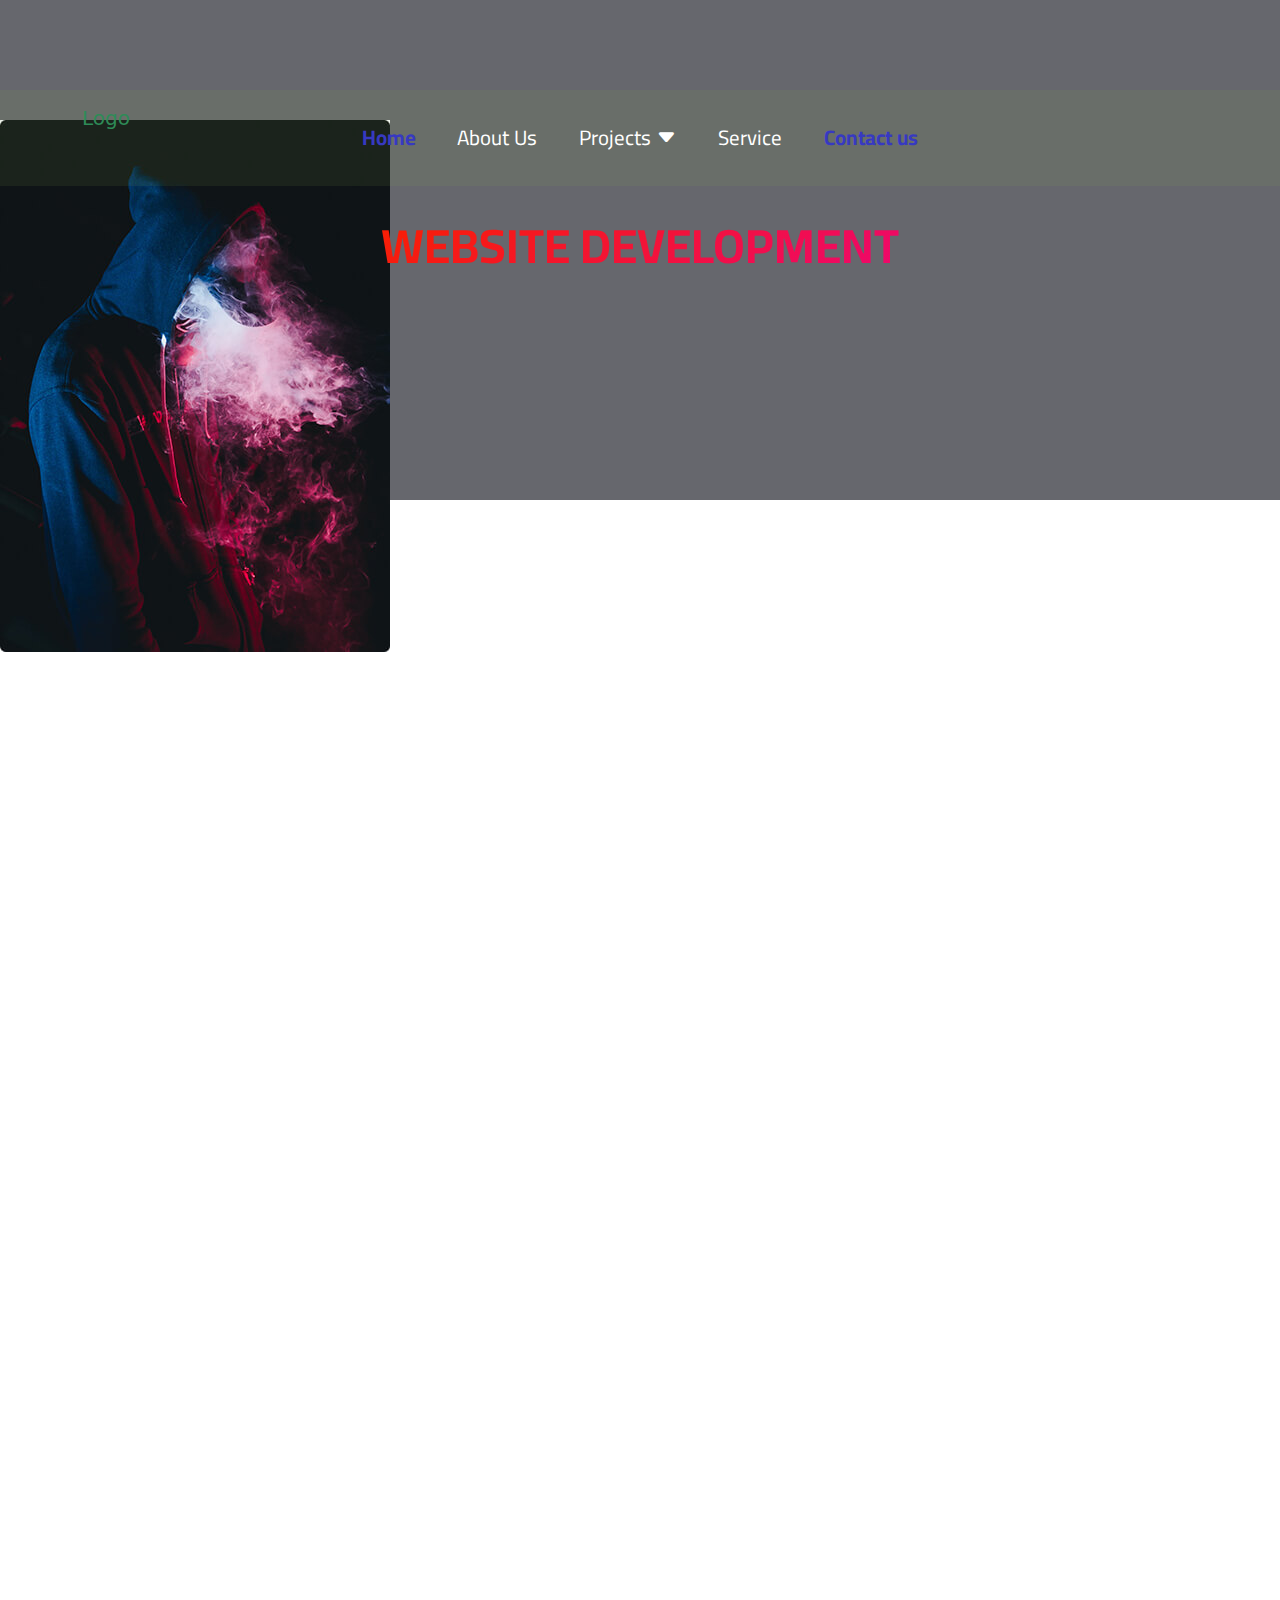
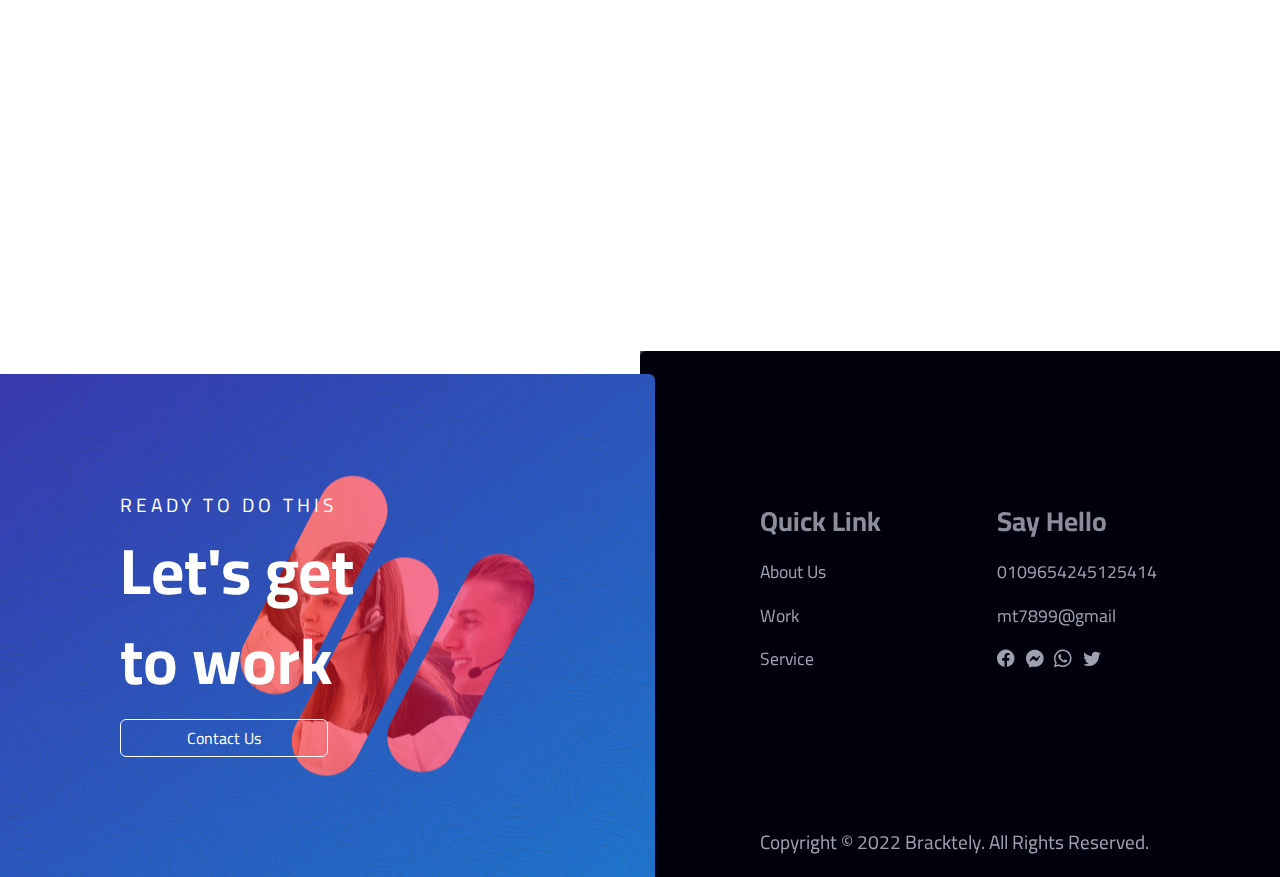
==== contact-us.html @ 00d58a77 "Add" ====
<!DOCTYPE html>
<html lang="en" dir="ltr">

<head>
    <meta name="viewport" content="width=device-width, initial-scale=1.0">
    <meta charset="utf-8">
    <meta name="keywords"
        content="Web and App Development, ​We create super-awesome designs, ​Build your dream website today, ​Let&amp;apos;s Get Started, ​How We Help People, Effective Teams, Get in touch">
    <meta name="description" content="">
    <title>Contact Us</title>
    <!-- css var -->
    <link rel="stylesheet" href="css/bootstrap.min.css" />
    <link rel="stylesheet" href="css/Home.css" media="screen">
    <!-- animation -->
    <link rel="stylesheet" href="css/aos-anmite.css" />
    <!-- animation -->
    <!-- css var -->



    <meta name=" generator" content="Nicepage 4.17.10, nicepage.com">
    <script type="application/ld+json">{
		"@context": "http://schema.org",
		"@type": "Organization",
		"name": "",
		"logo": "images/default-logo.png"
}</script>
    <meta property="og:title" content="Home">
    <meta property="og:type" content="website">
</head>

<body data-home-page="Home.html" data-home-page-title="Home">

    <!---------------------- start loader -------------------------------------------->
    <div id="preloader"></div>
    <!---------------------- finish loader -------------------------------------------->
    <!---------------------- start scroll-up -------------------------------------------->
    <a id="button" class="scroll-up"><i class="bi bi-chevron-up"></i></a>
    <!---------------------- finish scroll-up -------------------------------------------->
    <!---------------------- stikey header ---------------------->
    <!-- <div class="stikey-header">
        <div class="container">
            <div class="row">
                <div class="col-lg-6 col-md-6 col-sm-12">
                    <ul class="social d-flex">
                        <li> <a href="#"> <i class="bi bi-facebook"></i></a></li>
                        <li> <a href="#"><i class="bi bi-messenger "></i></a></li>
                        <li> <a href="#"><i class="bi bi-whatsapp"></i></a></li>
                        <li> <a href="#"><i class="bi bi-twitter "></i></a></li>
                    </ul>
                </div>
                <div class="col-lg-6 col-md-6 col-sm-12">
                    <div class="connection d-flex justify-content-end text-align-center ">
                        <div class="adress ">

                            <a href="mailto:someone@yoursite.com"> mt7899@gmail <i class="bi bi-envelope"></i></a>
                        </div>
                        <div class="adress  ">

                            <a href="tel:01093140277"> 0109654245125414 <i class="bi bi-telephone"></i></a>
                        </div>
                    </div>
                </div>
            </div>
        </div>
    </div> -->
    <!---------------------- stikey header ---------------------->
    <!---------------------- navbar ---------------------->
    <nav class="navbar navbar-expand-lg" id="navbar">
        <div class="container">
            <a class="navbar-brand" href="index.html">
                <!-- <img src="image/logo.png" alt="logo"> -->
                Logo
            </a>
            <button class="navbar-toggler" type="button" data-bs-toggle="collapse" data-bs-target="#navbarNavDropdown"
                aria-controls="navbarNavDropdown" aria-expanded="false" aria-label="Toggle navigation">
                <span class="navbar-toggler-icon"></span>
            </button>
            <div class="collapse navbar-collapse" id="navbarNavDropdown">
                <ul class="navbar-nav">
                    <li class="nav-item">
                        <a class="nav-link active" href="index.html">Home</a>
                    </li>
                    <li class="nav-item">
                        <a class="nav-link" href="#"> About Us</a>
                    </li>
                    <li class="nav-item" onmouseenter="showDrop(1)" onmouseleave="hideDrop(1)">
                        <a class="nav-link" href="#"> Projects
                            <span><i class="bi bi-caret-down-fill"></i></span>
                        </a>
                        <!-- drop menu -->
                        <ul class="drop-menu" id="dropMenu1">
                            <li>
                                <a class="head-light" href="project.html">Project 1</a>
                            </li>
                            <li>
                                <a class="head-light" href="#">Project 2 </a>
                            </li>
                            <li>
                                <a class="head-light" href="#">Project 3</a>
                            </li>
                            <li>
                                <a class="head-light" href="#">Project 4</a>
                            </li>
                            <li>
                                <a class="head-light" href="#">Project5</a>
                            </li>
                        </ul>
                        <!-- drop menu -->
                    </li>
                    <li class="nav-item">
                        <a class="nav-link" href="service.html"> Service</a>
                    </li>

                    <li class="nav-item">
                        <a class="nav-link" href="contact-us.html"> Contact us </a>
                    </li>
                </ul>



            </div>
        </div>
    </nav>

    <!---------------------- navbar ---------------------->
    <!---------------------- header ---------------------->
    <section class="header_proj">
        <div class="ken-burn">
            <img src="images/portfolio-4.jpg" alt="portfolio">
        </div>
        <div class="content">
            <h1> WEBSITE DEVELOPMENT </h1>
        </div>
    </section>
    <!---------------------- header ---------------------->
    <!-- start content -->
    <section class="service_content">
        <div class="container">
            <div class="row" data-aos="fade-up" data-aos-duration="3000" data-aos-easing="linear">
                <div class="col-lg-6 col-12">
                    <div class="content">
                        <p>
                            but the majority have suffered alteration in some form, by injected humour, or randomised
                            words which don't look even slightly believable. If you are going to use a passage of Lorem
                            Ipsum. You need to be sure there isn't anything embarrassing
                        </p>
                        <br>
                        <p>hidden in the middle of text. All the Lorem Ipsum generators tend toitrrepeat predefined
                            chunks. Necessary, making this the first true generator on the Internet.</p>
                        <h4>Proccess Of Success</h4>
                        <ul>
                            <li>Lorem ipsum dolor sit amet, consectetur adipiscing</li>
                            <li>Lorem ipsum dolor sit amet, consectetur adipiscing</li>
                            <li>Lorem ipsum dolor sit amet, consectetur adipiscing</li>
                            <li>Lorem ipsum dolor sit amet, consectetur adipiscing</li>
                        </ul>
                    </div>
                </div>
                <div class="col-lg-6 col-12">
                    <div class="img">
                        <img src="images/service-01.png" alt="">
                    </div>
                </div>


            </div>
            <div class="row" data-aos="fade-up" data-aos-duration="3000" data-aos-easing="linear">
                <div class="col-lg-6 col-12">
                    <div class="content">
                        <p>
                            but the majority have suffered alteration in some form, by injected humour, or randomised
                            words which don't look even slightly believable. If you are going to use a passage of Lorem
                            Ipsum. You need to be sure there isn't anything embarrassing
                        </p>
                        <br>
                        <p>hidden in the middle of text. All the Lorem Ipsum generators tend toitrrepeat predefined
                            chunks. Necessary, making this the first true generator on the Internet.</p>
                        <h4>Proccess Of Success</h4>
                        <ul>
                            <li>Lorem ipsum dolor sit amet, consectetur adipiscing</li>
                            <li>Lorem ipsum dolor sit amet, consectetur adipiscing</li>
                            <li>Lorem ipsum dolor sit amet, consectetur adipiscing</li>
                            <li>Lorem ipsum dolor sit amet, consectetur adipiscing</li>
                        </ul>
                    </div>
                </div>
                <div class="col-lg-6 col-12">
                    <div class="img">
                        <img src="images/service-01.png" alt="">
                    </div>
                </div>


            </div>
        </div>
    </section>
    <!-- finish content -->
    <footer>
        <div class="container-fluid px-0">
            <div class="row align-items-end row--0">
                <div class="col-lg-6 col-md-6 col-12 px-0">
                    <div class="footer_fir">
                        <div class="inner">
                            <h6>Ready To Do This</h6>
                            <h2>Let's get <br> to work</h2>
                            <div class="button">
                                <a class="btn first" href="contact-us.html"> Contact Us</a>
                            </div>

                        </div>
                    </div>
                </div>
                <div class="col-lg-6 col-md-6 col-12 px-0">
                    <div class="footer_sec">
                        <div class="row">
                            <div class="col-lg-6 col-sm-12">
                                <h4 class="head_footer">
                                    Quick Link
                                </h4>
                                <ul>
                                    <li><a target="_blank" href="about.html"> About Us</a></li>
                                    <li><a target="_blank" href="project.html"> Work</a></li>
                                    <li><a target="_blank" href="service.html"> Service</a></li>

                                </ul>
                            </div>
                            <div class="col-lg-6 col-sm-12">

                                <h4 class="head_footer">
                                    Say Hello
                                </h4>
                                <ul>


                                    <li> <a class="parg" href="tel:01093140277"> 0109654245125414 </a>
                                    </li>
                                    <li> <a class="parg" href="mailto:someone@yoursite.com"> mt7899@gmail
                                        </a></li>
                                    <li>
                                        <ul class="social_icons">
                                            <li> <a href="#"> <i class="bi bi-facebook"></i></a></li>
                                            <li> <a href="#"><i class="bi bi-messenger "></i></a></li>
                                            <li> <a href="#"><i class="bi bi-whatsapp"></i></a></li>
                                            <li> <a href="#"><i class="bi bi-twitter "></i></a></li>
                                        </ul>
                                    </li>

                                </ul>
                            </div>
                            <div class="col-12">
                                <div class="copy_rights">
                                    <p>Copyright © 2022 Bracktely. All Rights Reserved.</p>
                                </div>
                            </div>

                        </div>
                    </div>
                </div>
            </div>

        </div>
    </footer>

</body>

<!-- js var -->
<!-- main js -->
<script src="js/bootstrap.min.js"></script>
<script src="js/jquery-3.5.1.min.js"></script>
<!-- light box  -->
<script src="js/lightbox-plus-jquery.js"></script>
<!-- light box  -->
<script src="js/main.js"></script>
<!-- main js -->

<!-- js var -->
<script src="js/aos-anmite.js"></script>
</body>
</html>
---- css/Home.css ----
@import url("https://cdn.jsdelivr.net/npm/bootstrap-icons@1.7.0/font/bootstrap-icons.css");
:root {
  --color-white: #fff;
  --color-primary: #3739c2;
  --color-secound: #5b6152;
  --color-text: #1c2410;
  --color-pargraph: #7f7f73;
}

@font-face {
  font-family: "light";
  src: url("../fonts/Cairo-Light.ttf");
}

@font-face {
  font-family: "regular";
  src: url("../fonts/Cairo-Regular.ttf");
}

@font-face {
  font-family: "medium";
  src: url("../fonts/Cairo-Medium.ttf");
}

@font-face {
  font-family: "bold";
  src: url("../fonts/Cairo-Bold.ttf");
}
@font-face {
  font-family: "semibold";
  src: url("../fonts/Cairo-SemiBold.ttf");
}

* {
  -webkit-box-sizing: border-box;
  -moz-box-sizing: border-box;
  box-sizing: border-box;
}

body {
  margin: 0;
  padding: 0;
  overflow-x: hidden;
  list-style: none;
  direction: ltr;
  height: 100vh;
  scroll-behavior: smooth;
  background-color: var(--color-white);
}

html {
  scroll-behavior: smooth;
}

a {
  text-decoration: none;
  color: var(--color-white);
}

ul {
  list-style: none;
  padding: 0px;
}
p {
  margin-bottom: 0;
}
/* scroll bar */
*::-webkit-scrollbar {
  width: 10px;
}
*::-webkit-scrollbar-track {
  background: var(--color-primary);
}
*::-webkit-scrollbar-thumb {
  background: var(--color-pargraph);
}
*::-webkit-scrollbar-thumb:hover {
  background: var(--color-text);
}

/* scroll bar */

.u-section-1 {
  background-image: linear-gradient(
      0deg,
      rgba(0, 0, 0, 0.2),
      rgba(0, 0, 0, 0.2)
    ),
    url("images/jtjtjtjuy-min.jpg");
  background-position: 50% 50%;
  padding: 5% 0 15%;
}

.u-section-1 .u-text-1 {
  font-size: 6rem;
  font-weight: 700;
  margin: 5% 0;
}

.u-section-1 .u-text-2 {
  margin: 19px 577px 0 0;
}

.u-section-1 .u-btn-1 {
  background-image: none;
  border-style: none none solid;
  padding: 0;
}
.service_section {
  transform: translateY(-100px);
}
.service_section .u-list {
  display: flex;
  flex-direction: row !important;
  justify-content: center;
  flex: 1;
  margin: 5% 0;
  width: 100%;
}

.service_section .u-list-item {
  background-image: none;
  box-shadow: 5px 5px 20px 0 rgba(41, 46, 51, 0.4);
  width: 45% !important;
  margin-inline-end: 3% !important;
}

.service_section .u-container-layout-1 {
  padding: 30px;
}

.service_section .u-icon-1 {
  height: 86px;
  width: 86px;
  background-image: none;
  margin: 0 auto;
  padding: 21px;
}

.service_section .u-text-3 {
  letter-spacing: 2px;
  font-size: 1.25rem;
  text-transform: uppercase;
  font-weight: 400;
  margin: 12px 0 0;
}

.service_section .u-list-item {
  background-image: none;
  box-shadow: 5px 5px 20px 0 rgba(41, 46, 51, 0.4);
}

.service_section .u-container-layout-2 {
  padding: 30px;
}

.service_section .u-icon-2 {
  height: 86px;
  width: 86px;
  background-image: none;
  margin: 0 auto;
  padding: 21px;
}

.service_section .u-text-4 {
  letter-spacing: 2px;
  font-size: 1.25rem;
  text-transform: uppercase;
  font-weight: 400;
  margin: 12px 0 0;
}

.service_section .u-list-item {
  background-image: none;
  box-shadow: 5px 5px 20px 0 rgba(41, 46, 51, 0.4);
}

.u-section-1 .u-container-layout-3 {
  padding: 30px;
}

.service_section .u-icon-3 {
  height: 86px;
  width: 86px;
  background-image: none;
  margin: 0 auto;
  padding: 21px;
}

.service_section .u-text-5 {
  letter-spacing: 2px;
  font-size: 1.25rem;
  text-transform: uppercase;
  font-weight: 400;
  margin: 12px 0 0;
}

.service_section .u-container-layout-4 {
  padding: 30px;
}

.service_section .u-icon-4 {
  height: 86px;
  width: 86px;
  background-image: none;
  margin: 0 auto;
  padding: 21px;
}

.service_section .u-text-6 {
  letter-spacing: 2px;
  font-size: 1.25rem;
  text-transform: uppercase;
  font-weight: 400;
  margin: 12px 0 0;
}

@media (max-width: 1199px) {
  .u-section-1 .u-text-1 {
    font-size: 4.0625rem;
    width: auto;
    margin-top: 499px;
    margin-right: 537px;
  }

  .u-section-1 .u-text-2 {
    margin-right: 377px;
  }

  .service_section .u-list-1 {
    width: 489px;
    height: auto;
  }
}

@media (max-width: 991px) {
  .service_section .u-text-1 {
    font-size: 4.5rem;
    margin-top: 300px;
    margin-right: 231px;
  }

  .service_section .u-text-2 {
    margin-right: 157px;
  }
}

@media (max-width: 767px) {
  .service_section .u-sheet-1 {
    min-height: 487px;
  }

  .u-section-1 .u-text-1 {
    margin-right: 51px;
  }

  .service_section .u-text-2 {
    margin-right: 0;
  }

  .service_section .u-container-layout-1 {
    padding-left: 10px;
    padding-right: 10px;
  }

  .service_section .u-container-layout-2 {
    padding-left: 10px;
    padding-right: 10px;
  }

  .u-section-1 .u-container-layout-3 {
    padding-left: 10px;
    padding-right: 10px;
  }

  .u-section-1 .u-container-layout-4 {
    padding-left: 10px;
    padding-right: 10px;
  }
}

@media (max-width: 575px) {
  .u-section-1 .u-text-1 {
    font-size: 3rem;
    margin-top: 136px;
    margin-right: 0;
  }

  .u-section-1 .u-list-1 {
    width: 340px;
    margin-top: 20px;
    margin-right: 0;
    margin-bottom: 60px;
  }
}
.u-section-2 {
  background-image: none;
}

.u-section-2 .u-sheet-1 {
  min-height: 730px;
}

.u-section-2 .u-text-1 {
  font-size: 3.75rem;
  margin: 60px 73px 0 119px;
}

.u-section-2 .u-text-2 {
  font-size: 1.125rem;
  font-weight: 600;
  font-style: normal;
  width: 680px;
  margin: 25px auto 0;
}

.service_section .u-list-item {
  background-image: none;
  margin: 2% 0;
}

.u-section-2 .u-container-layout-1 {
  padding: 21px 30px;
}

.u-section-2 .u-icon-1 {
  height: 64px;
  width: 64px;
  background-image: none;
  margin: 0 auto 0 0;
  padding: 18px;
}

.u-section-2 .u-text-3 {
  margin: -64px 0 0 94px;
}

.u-section-2 .u-text-4 {
  font-style: normal;
  margin: 25px 0 0 94px;
}

.u-section-2 .u-container-layout-2 {
  padding: 21px 30px;
}

.u-section-2 .u-icon-2 {
  height: 64px;
  width: 64px;
  background-image: none;
  margin: 0 auto 0 0;
  padding: 18px;
}
.img_about {
  animation: move_img 10s linear infinite;
}
@keyframes move_img {
  0% {
    transform: translate(0px, 0px);
  }
  25% {
    transform: translate(10%, -20%);
  }
  50% {
    transform: translate(20%, -40%);
  }
  75% {
    transform: translate(10%, -20%);
  }
  100% {
    transform: translate(0px, 0px);
  }
}
.u-section-2 .u-text-5 {
  text-transform: none;
  letter-spacing: normal;
  font-weight: 400;
  font-size: 1.25rem;
  margin: -64px 0 0 94px;
}

.u-section-2 .u-text-6 {
  font-style: normal;
  margin: 25px 0 0 94px;
}

.u-section-2 .u-list-item {
  background-image: none;
  margin: 2% 0;
}

.u-section-2 .u-container-layout-3 {
  padding: 21px 30px;
}

.u-section-2 .u-icon-3 {
  height: 64px;
  width: 64px;
  background-image: none;
  margin: 0 auto 0 0;
  padding: 18px;
}

.u-section-2 .u-text-7 {
  text-transform: none;
  letter-spacing: normal;
  font-weight: 400;
  font-size: 1.25rem;
  margin: -64px 0 0 94px;
}

.u-section-2 .u-text-8 {
  font-style: normal;
  margin: 25px 0 0 94px;
}

.u-section-2 .u-container-layout-4 {
  padding: 21px 30px;
}

.u-section-2 .u-icon-4 {
  height: 64px;
  width: 64px;
  background-image: none;
  margin: 0 auto 0 0;
  padding: 18px;
}

.u-section-2 .u-text-9 {
  text-transform: none;
  letter-spacing: normal;
  font-weight: 400;
  font-size: 1.25rem;
  margin: -64px 0 0 94px;
}

.u-section-2 .u-text-10 {
  font-style: normal;
  margin: 25px 0 0 94px;
}

@media (max-width: 1199px) {
  .u-section-2 .u-text-1 {
    width: 903px;
    margin-left: 0;
    margin-right: 0;
  }

  .u-section-2 .u-list-1 {
    margin-right: initial;
    margin-left: initial;
  }

  .u-section-2 .u-text-3 {
    width: auto;
    margin-top: -53px;
    margin-left: 100px;
  }

  .u-section-2 .u-text-4 {
    width: auto;
    margin-top: 21px;
    margin-left: 100px;
  }

  .u-section-2 .u-text-5 {
    width: auto;
    margin-top: -53px;
    margin-left: 100px;
  }

  .u-section-2 .u-text-6 {
    width: auto;
    margin-top: 21px;
    margin-left: 100px;
  }

  .u-section-2 .u-text-7 {
    width: auto;
    margin-top: -53px;
    margin-left: 100px;
  }

  .u-section-2 .u-text-8 {
    width: auto;
    margin-top: 21px;
    margin-left: 100px;
  }

  .u-section-2 .u-text-9 {
    width: auto;
    margin-top: -53px;
    margin-left: 100px;
  }

  .u-section-2 .u-text-10 {
    width: auto;
    margin-top: 21px;
    margin-left: 100px;
  }
}

@media (max-width: 991px) {
  .u-section-2 .u-text-1 {
    width: 720px;
    font-size: 3rem;
  }

  .u-section-2 .u-icon-1 {
    height: 54px;
    width: 54px;
    padding: 15px;
  }

  .u-section-2 .u-text-3 {
    margin-top: -39px;
    margin-left: 74px;
  }

  .u-section-2 .u-text-4 {
    margin-top: 25px;
    margin-left: 74px;
  }

  .u-section-2 .u-icon-2 {
    height: 54px;
    width: 54px;
    padding: 15px;
  }

  .u-section-2 .u-text-5 {
    margin-top: -39px;
    margin-left: 74px;
  }

  .u-section-2 .u-text-6 {
    margin-top: 25px;
    margin-left: 74px;
  }

  .u-section-2 .u-icon-3 {
    height: 54px;
    width: 54px;
    padding: 15px;
  }

  .u-section-2 .u-text-7 {
    margin-top: -39px;
    margin-left: 74px;
  }

  .u-section-2 .u-text-8 {
    margin-top: 25px;
    margin-left: 74px;
  }

  .u-section-2 .u-icon-4 {
    height: 54px;
    width: 54px;
    padding: 15px;
  }

  .u-section-2 .u-text-9 {
    margin-top: -39px;
    margin-left: 74px;
  }

  .u-section-2 .u-text-10 {
    margin-top: 25px;
    margin-left: 74px;
  }
}

@media (max-width: 767px) {
  .u-section-2 .u-text-1 {
    width: 540px;
  }

  .u-section-2 .u-text-2 {
    margin-left: 0;
    margin-right: 0;
    width: 540px;
  }

  .u-section-2 .u-container-layout-1 {
    padding: 20px;
  }

  .u-section-2 .u-text-3 {
    margin-top: 20px;
    margin-left: 0;
  }

  .u-section-2 .u-text-4 {
    margin-left: 0;
  }

  .u-section-2 .u-container-layout-2 {
    padding: 20px;
  }

  .u-section-2 .u-text-5 {
    margin-top: 20px;
    margin-left: 0;
  }

  .u-section-2 .u-text-6 {
    margin-left: 0;
  }

  .u-section-2 .u-container-layout-3 {
    padding: 20px;
  }

  .u-section-2 .u-text-7 {
    margin-top: 20px;
    margin-left: 0;
  }

  .u-section-2 .u-text-8 {
    margin-left: 0;
  }

  .u-section-2 .u-container-layout-4 {
    padding: 20px;
  }

  .u-section-2 .u-text-9 {
    margin-top: 20px;
    margin-left: 0;
  }

  .u-section-2 .u-text-10 {
    margin-left: 0;
  }
}

@media (max-width: 575px) {
  .u-section-2 .u-text-1 {
    width: 340px;
    font-size: 2.25rem;
  }

  .u-section-2 .u-text-2 {
    width: 340px;
  }
}
.u-section-3 .u-sheet-1 {
  min-height: 814px;
}

.u-section-3 .u-shape-1 {
  width: 855px;
  height: 575px;
  background-image: none;
  margin: 60px auto 0 0;
}

.u-section-3 .u-image-1 {
  width: 570px;
  height: 609px;
  object-position: 50% 50%;
  margin: -503px 0 0 auto;
}

.u-section-3 .u-group-1 {
  width: 518px;
  min-height: 456px;
  margin: -609px auto 213px 36px;
}

.u-section-3 .u-container-layout-1 {
  padding: 0 50px 30px;
}

.u-section-3 .u-text-1 {
  font-size: 2.25rem;
  margin: 0 auto 0 0;
}

.u-section-3 .u-text-2 {
  font-size: 1.125rem;
  margin: 28px 0 0;
}

.u-section-3 .u-btn-1 {
  border-style: none none solid;
  padding: 0;
}

.u-section-3 .u-btn-2 {
  text-transform: uppercase;
  letter-spacing: 3px;
  font-weight: 600;
  background-image: none;
  border-style: solid;
  font-size: 0.875rem;
  margin: 38px auto 0 0;
  padding: 11px 38px 12px;
}

@media (max-width: 1199px) {
  .u-section-3 .u-sheet-1 {
    min-height: 779px;
  }

  .u-section-3 .u-shape-1 {
    width: 795px;
    height: 557px;
    margin-top: 66px;
  }

  .u-section-3 .u-image-1 {
    width: 448px;
    height: 575px;
    margin-top: -485px;
  }

  .u-section-3 .u-group-1 {
    width: 434px;
    margin-top: -574px;
    margin-bottom: 60px;
  }

  .u-section-3 .u-container-layout-1 {
    padding-right: 30px;
    padding-left: 15px;
  }
}

@media (max-width: 991px) {
  .u-section-3 .u-sheet-1 {
    min-height: 1185px;
  }

  .u-section-3 .u-shape-1 {
    height: 624px;
    margin-top: 60px;
    margin-right: initial;
    margin-left: initial;
    width: auto;
  }

  .u-section-3 .u-image-1 {
    margin-top: -146px;
    margin-right: 66px;
  }

  .u-section-3 .u-group-1 {
    width: 560px;
    min-height: 407px;
    margin-top: -1004px;
    margin-bottom: 657px;
  }
}

@media (max-width: 767px) {
  .u-section-3 .u-sheet-1 {
    min-height: 1212px;
  }

  .u-section-3 .u-image-1 {
    margin-top: -118px;
    margin-right: auto;
  }

  .u-section-3 .u-group-1 {
    width: 489px;
    min-height: 429px;
    margin-top: -1032px;
    margin-bottom: 663px;
    margin-left: 0;
  }

  .u-section-3 .u-container-layout-1 {
    padding-left: 30px;
  }
}

@media (max-width: 575px) {
  .u-section-3 .u-sheet-1 {
    min-height: 993px;
  }

  .u-section-3 .u-image-1 {
    width: 244px;
    height: 309px;
    margin-top: -61px;
  }

  .u-section-3 .u-group-1 {
    width: 304px;
    min-height: 508px;
    margin-top: -817px;
    margin-left: auto;
    margin-bottom: 369px;
  }

  .u-section-3 .u-container-layout-1 {
    padding-left: 10px;
    padding-right: 10px;
  }

  .u-section-3 .u-text-1 {
    font-size: 1.875rem;
  }
}
.u-section-4 .u-sheet-1 {
  min-height: 753px;
}

.u-section-4 .u-layout-wrap-1 {
  margin-top: 60px;
  margin-bottom: 60px;
}

.u-section-4 .u-layout-cell-1 {
  min-height: 633px;
}

.u-section-4 .u-container-layout-1 {
  padding: 29px 0;
}

.u-section-4 .u-shape-1 {
  width: 327px;
  height: 327px;
  margin: 0 auto;
}

.u-section-4 .u-image-1 {
  height: 490px;
  width: 313px;
  margin: -425px auto -98px;
}

.u-section-4 .u-layout-cell-2 {
  min-height: 633px;
}

.u-section-4 .u-container-layout-2 {
  padding: 30px 60px;
}

.u-section-4 .u-text-1 {
  text-transform: uppercase;
  letter-spacing: 4px;
  margin: 0;
}

.u-section-4 .u-text-2 {
  font-size: 3.75rem;
  margin: 20px 89px 0 1px;
}

.u-section-4 .u-text-3 {
  margin: 20px 0 0;
}

.u-section-4 .u-text-4 {
  font-size: 1.25rem;
  font-weight: 300;
  margin: 20px auto 0 0;
}

.u-section-4 .u-btn-1 {
  font-weight: 600;
  text-transform: uppercase;
  font-size: 0.875rem;
  letter-spacing: 3px;
  background-image: none;
  margin: 30px auto 0 0;
  padding: 15px 36px 16px;
}

.u-section-4 .u-text-5 {
  text-align: left;
  margin: 20px 0 0;
}

.u-section-4 .u-btn-2 {
  border-style: none none solid;
  padding: 0;
}

@media (max-width: 1199px) {
  .u-section-4 .u-sheet-1 {
    min-height: 642px;
  }

  .u-section-4 .u-layout-cell-1 {
    min-height: 522px;
  }

  .u-section-4 .u-layout-cell-2 {
    min-height: 522px;
  }

  .u-section-4 .u-text-2 {
    margin-right: 0;
    margin-left: 0;
  }

  .u-section-4 .u-btn-1 {
    border-style: none;
  }
}

@media (max-width: 991px) {
  .u-section-4 .u-sheet-1 {
    min-height: 763px;
  }

  .u-section-4 .u-layout-cell-1 {
    min-height: 640px;
  }

  .u-section-4 .u-shape-1 {
    margin-right: 0;
  }

  .u-section-4 .u-image-1 {
    width: 252px;
    margin-top: -430px;
    margin-bottom: -102px;
  }

  .u-section-4 .u-layout-cell-2 {
    min-height: 640px;
  }

  .u-section-4 .u-container-layout-2 {
    padding-left: 30px;
    padding-right: 30px;
  }

  .u-section-4 .u-text-2 {
    font-size: 3rem;
  }
}

@media (max-width: 767px) {
  .u-section-4 .u-sheet-1 {
    min-height: 1287px;
  }

  .u-section-4 .u-layout-cell-1 {
    min-height: 647px;
  }

  .u-section-4 .u-container-layout-1 {
    padding-top: 23px;
    padding-bottom: 23px;
  }

  .u-section-4 .u-shape-1 {
    width: 471px;
    height: 471px;
    margin-right: auto;
  }

  .u-section-4 .u-image-1 {
    height: 602px;
    width: 336px;
    margin-top: -536px;
    margin-bottom: -65px;
    margin-left: 98px;
  }

  .u-section-4 .u-layout-cell-2 {
    min-height: 545px;
  }

  .u-section-4 .u-container-layout-2 {
    padding-left: 10px;
    padding-right: 10px;
  }

  .u-section-4 .u-text-2 {
    width: auto;
    margin-right: 106px;
  }
}

@media (max-width: 575px) {
  .u-section-4 .u-sheet-1 {
    min-height: 1164px;
  }

  .u-section-4 .u-layout-wrap-1 {
    margin-top: 30px;
    margin-bottom: 30px;
  }

  .u-section-4 .u-layout-cell-1 {
    min-height: 560px;
  }

  .u-section-4 .u-container-layout-1 {
    padding-top: 0;
    padding-bottom: 0;
  }

  .u-section-4 .u-shape-1 {
    height: auto;
    margin-top: 90px;
    margin-right: initial;
    margin-left: initial;
    width: auto;
  }

  .u-section-4 .u-image-1 {
    height: 545px;
    width: 304px;
    margin-top: -442px;
    margin-left: auto;
    margin-bottom: 0;
  }

  .u-section-4 .u-layout-cell-2 {
    min-height: 100px;
  }

  .u-section-4 .u-text-2 {
    margin-right: 0;
    font-size: 2.25rem;
  }
}
.u-section-5 {
  background-image: none;
}

.u-section-5 .u-sheet-1 {
  min-height: 343px;
}

.u-section-5 .u-layout-wrap-1 {
  margin-top: 60px;
  margin-bottom: 60px;
}

.u-section-5 .u-layout-cell-1 {
  min-height: 223px;
  background-image: none;
}

.u-section-5 .u-container-layout-1 {
  padding: 30px;
}

.u-section-5 .u-icon-1 {
  width: 84px;
  height: 84px;
  background-image: none;
  margin: 10px auto 0;
  padding: 20px;
}

.u-section-5 .u-layout-cell-2 {
  min-height: 223px;
  background-image: none;
}

.u-section-5 .u-container-layout-2 {
  padding: 30px;
}

.u-section-5 .u-text-1 {
  margin-bottom: 0;
  margin-top: 10px;
}

.u-section-5 .u-text-2 {
  font-weight: 400;
  font-size: 1.5rem;
  margin: 20px 0 0;
}

.u-section-5 .u-layout-cell-3 {
  min-height: 223px;
  background-image: none;
}

.u-section-5 .u-container-layout-3 {
  padding: 30px 10px;
}

.u-section-5 .u-btn-1 {
  border-style: none;
  font-weight: 700;
  text-transform: uppercase;
  font-size: 0.875rem;
  letter-spacing: 1px;
  margin: 10px auto 0;
  padding: 15px 54px 16px;
}

@media (max-width: 1199px) {
  .u-section-5 .u-sheet-1 {
    min-height: 346px;
  }

  .u-section-5 .u-layout-cell-1 {
    min-height: 184px;
  }

  .u-section-5 .u-layout-cell-2 {
    min-height: 170px;
  }

  .u-section-5 .u-text-2 {
    font-size: 1.375rem;
  }

  .u-section-5 .u-layout-cell-3 {
    min-height: 226px;
  }
}

@media (max-width: 991px) {
  .u-section-5 .u-sheet-1 {
    min-height: 261px;
  }

  .u-section-5 .u-layout-cell-1 {
    min-height: 141px;
  }

  .u-section-5 .u-icon-1 {
    margin-left: 0;
  }

  .u-section-5 .u-layout-cell-2 {
    min-height: 100px;
  }

  .u-section-5 .u-container-layout-2 {
    padding-left: 0;
  }

  .u-section-5 .u-layout-cell-3 {
    min-height: 100px;
  }

  .u-section-5 .u-container-layout-3 {
    padding-top: 0;
    padding-left: 168px;
  }

  .u-section-5 .u-btn-1 {
    margin-top: 0;
    margin-left: 0;
  }
}

@media (max-width: 767px) {
  .u-section-5 .u-sheet-1 {
    min-height: 559px;
  }

  .u-section-5 .u-layout-wrap-1 {
    margin-top: -167px;
    margin-bottom: -167px;
  }

  .u-section-5 .u-layout-cell-1 {
    min-height: 108px;
  }

  .u-section-5 .u-container-layout-1 {
    padding-left: 10px;
    padding-right: 10px;
  }

  .u-section-5 .u-icon-1 {
    margin-left: auto;
  }

  .u-section-5 .u-container-layout-2 {
    padding-left: 10px;
    padding-right: 10px;
  }

  .u-section-5 .u-text-1 {
    margin-left: auto;
    margin-right: auto;
  }

  .u-section-5 .u-text-2 {
    width: auto;
  }

  .u-section-5 .u-container-layout-3 {
    padding-left: 10px;
  }

  .u-section-5 .u-btn-1 {
    margin-left: auto;
  }
}

@media (max-width: 575px) {
  .u-section-5 .u-sheet-1 {
    min-height: 599px;
  }

  .u-section-5 .u-layout-wrap-1 {
    margin-top: 0;
    margin-bottom: 0;
  }

  .u-section-5 .u-layout-cell-1 {
    min-height: 68px;
  }
}
.u-section-6 .u-sheet-1 {
  min-height: 1020px;
}

.u-section-6 .u-image-1 {
  width: 405px;
  height: 328px;
  margin: 60px auto 0 0;
}

.u-section-6 .u-shape-1 {
  width: 237px;
  height: 237px;
  margin: -776px auto 0 111px;
}

.u-section-6 .u-shape-2 {
  width: 228px;
  height: 228px;
  background-image: none;
  margin: -321px 0 0 auto;
}

.u-section-6 .u-group-1 {
  width: 447px;
  min-height: 558px;
  margin: -153px 63px 0 auto;
}

.u-section-6 .u-container-layout-1 {
  padding: 30px 30px 30px 95px;
}

.u-section-6 .u-text-1 {
  font-size: 3rem;
  margin: 0;
}

.u-section-6 .u-text-2 {
  font-size: 1.125rem;
  font-weight: 400;
  margin: 20px 0 0;
}

.u-section-6 .u-text-3 {
  margin: 20px 0 0;
}

.u-section-6 .u-btn-1 {
  padding: 0;
}

.u-section-6 .u-btn-2 {
  letter-spacing: 3px;
  text-transform: uppercase;
  font-weight: 600;
  background-image: none;
  border-style: none;
  font-size: 0.875rem;
  margin: 38px auto 0 0;
  padding: 13px 30px 14px;
}

.u-section-6 .u-image-2 {
  height: 518px;
  width: 467px;
  margin: -435px auto -328px 211px;
}

@media (max-width: 1199px) {
  .u-section-6 .u-sheet-1 {
    min-height: 987px;
  }

  .u-section-6 .u-shape-1 {
    width: 201px;
    height: 201px;
    margin-top: -700px;
    margin-left: 20px;
  }

  .u-section-6 .u-shape-2 {
    width: 219px;
    height: 219px;
    margin-top: -352px;
  }

  .u-section-6 .u-group-1 {
    width: 403px;
    min-height: 565px;
    margin-top: -139px;
    margin-right: 80px;
  }

  .u-section-6 .u-container-layout-1 {
    padding-left: 80px;
  }

  .u-section-6 .u-image-2 {
    height: 474px;
    width: 413px;
    margin-top: -426px;
    margin-bottom: -305px;
    margin-left: 90px;
  }
}

@media (max-width: 991px) {
  .u-section-6 .u-sheet-1 {
    min-height: 1377px;
  }

  .u-section-6 .u-image-1 {
    width: 388px;
    height: 292px;
  }

  .u-section-6 .u-shape-1 {
    margin-top: -710px;
    margin-left: 13px;
  }

  .u-section-6 .u-shape-2 {
    margin-top: -732px;
  }

  .u-section-6 .u-group-1 {
    width: 404px;
    min-height: 569px;
    margin-top: -124px;
    margin-right: 81px;
  }

  .u-section-6 .u-container-layout-1 {
    padding-left: 30px;
    padding-bottom: 85px;
  }

  .u-section-6 .u-image-2 {
    margin-top: -55px;
    margin-bottom: -731px;
  }
}

@media (max-width: 767px) {
  .u-section-6 .u-sheet-1 {
    min-height: 1444px;
  }

  .u-section-6 .u-shape-1 {
    margin-top: -719px;
    margin-left: 0;
  }

  .u-section-6 .u-shape-2 {
    margin-top: -800px;
  }

  .u-section-6 .u-group-1 {
    width: 364px;
    min-height: 485px;
    margin-top: -142px;
    margin-right: 77px;
  }

  .u-section-6 .u-container-layout-1 {
    padding-bottom: 30px;
    padding-left: 20px;
    padding-right: 20px;
  }

  .u-section-6 .u-image-2 {
    margin-top: 124px;
    margin-bottom: -808px;
  }
}

@media (max-width: 575px) {
  .u-section-6 .u-sheet-1 {
    min-height: 1344px;
  }

  .u-section-6 .u-image-1 {
    height: 223px;
    width: 256px;
    margin-top: 55px;
  }

  .u-section-6 .u-shape-1 {
    width: 177px;
    height: 177px;
    margin-top: -589px;
  }

  .u-section-6 .u-shape-2 {
    width: 199px;
    height: 199px;
    margin-top: -822px;
  }

  .u-section-6 .u-group-1 {
    width: 276px;
    min-height: 540px;
    margin-top: -118px;
    margin-right: auto;
    margin-left: 0;
  }

  .u-section-6 .u-image-2 {
    height: 391px;
    width: 276px;
    margin: 90px 0 -824px auto;
  }
}
.u-section-7 {
  background-image: none;
}

.u-section-7 .u-text-1 {
  margin: 60px auto 0;
}

.u-section-7 .u-text-2 {
  font-size: 1.25rem;
  font-weight: 600;
  width: 680px;
  margin: 20px auto 0;
}

.u-section-7 .u-list-1 {
  margin-bottom: 0;
  margin-top: 30px;
}

.u-section-7 .u-container-layout-1 {
  padding: 0 19px 30px;
}

.u-section-7 .u-group-1 {
  min-height: 292px;
  background-image: none;
  margin: 20px 1px 0;
}

.u-section-7 .u-container-layout-2 {
  padding: 20px;
}

.u-section-7 .u-icon-1 {
  width: 54px;
  background-image: none;
  height: 54px;
  margin: 0 auto 0 0;
  padding: 0;
}

.u-section-7 .u-text-3 {
  margin-bottom: 0;
  margin-top: 40px;
}

.u-section-7 .u-image-1 {
  width: 70px;
  height: 70px;
  background-image: url("images/44d5d282-18f7-4295-9493-b2865af9bf3d.jpg");
  background-position: 50% 50%;
  margin: 30px auto 0 1px;
}

.u-section-7 .u-text-4 {
  font-weight: 400;
  background-image: none;
  margin: -46px 0 0 92px;
}

.u-section-7 .u-container-layout-3 {
  padding: 0 19px 30px;
}

.u-section-7 .u-group-2 {
  min-height: 292px;
  background-image: none;
  margin: 20px 1px 0;
}

.u-section-7 .u-container-layout-4 {
  padding: 20px;
}

.u-section-7 .u-icon-2 {
  width: 54px;
  background-image: none;
  height: 54px;
  margin: 0 auto 0 0;
  padding: 0;
}

.u-section-7 .u-text-5 {
  margin-bottom: 0;
  margin-top: 40px;
}

.u-section-7 .u-image-2 {
  width: 70px;
  height: 70px;
  background-image: url("images/44720b5f-d674-4089-b6ec-12c44ea13947.jpg");
  background-position: 50% 50%;
  margin: 30px auto 0 1px;
}

.u-section-7 .u-text-6 {
  font-weight: 400;
  background-image: none;
  margin: -46px 0 0 92px;
}

.u-section-7 .u-container-layout-5 {
  padding: 0 19px 30px;
}

.u-section-7 .u-group-3 {
  min-height: 292px;
  background-image: none;
  margin: 20px 1px 0;
}

.u-section-7 .u-container-layout-6 {
  padding: 20px;
}

.u-section-7 .u-icon-3 {
  width: 54px;
  background-image: none;
  height: 54px;
  margin: 0 auto 0 0;
  padding: 0;
}

.u-section-7 .u-text-7 {
  margin-bottom: 0;
  margin-top: 40px;
}

.u-section-7 .u-image-3 {
  width: 70px;
  height: 70px;
  background-image: url("images/dgrt-min.jpg");
  background-position: 50% 50%;
  margin: 30px auto 0 1px;
}

.u-section-7 .u-text-8 {
  font-weight: 400;
  background-image: none;
  margin: -46px 0 0 92px;
}

.u-section-7 .u-text-9 {
  line-height: 1.8;
  font-size: 1rem;
  font-weight: 400;
  font-style: normal;
  width: 485px;
  margin: 21px auto 60px;
}

.u-section-7 .u-btn-1 {
  background-image: none;
  border-style: none none solid;
  font-style: normal;
  padding: 0;
}

@media (max-width: 1199px) {
  .u-section-7 .u-repeater-1 {
    min-height: 372px;
  }

  .u-section-7 .u-group-1 {
    margin-right: initial;
    margin-left: initial;
  }

  .u-section-7 .u-image-1 {
    margin-left: 0;
  }

  .u-section-7 .u-text-4 {
    margin-left: 90px;
  }

  .u-section-7 .u-group-2 {
    margin-right: initial;
    margin-left: initial;
  }

  .u-section-7 .u-image-2 {
    margin-left: 0;
  }

  .u-section-7 .u-text-6 {
    margin-left: 90px;
  }

  .u-section-7 .u-group-3 {
    margin-right: initial;
    margin-left: initial;
  }

  .u-section-7 .u-image-3 {
    margin-left: 0;
  }

  .u-section-7 .u-text-8 {
    margin-left: 90px;
  }
}

@media (max-width: 991px) {
  .u-section-7 .u-repeater-1 {
    grid-template-columns: repeat(2, calc(50% - 9.99997px));
    min-height: 855px;
  }
}

@media (max-width: 767px) {
  .u-section-7 .u-repeater-1 {
    grid-template-columns: 100%;
    min-height: 1255px;
  }

  .u-section-7 .u-container-layout-1 {
    padding-top: 30px;
    padding-left: 10px;
    padding-right: 10px;
  }

  .u-section-7 .u-group-1 {
    min-height: 244px;
    margin-top: 0;
    margin-right: initial;
    margin-left: initial;
  }

  .u-section-7 .u-image-1 {
    margin-top: 21px;
  }

  .u-section-7 .u-text-4 {
    width: auto;
  }

  .u-section-7 .u-container-layout-3 {
    padding-top: 30px;
    padding-left: 10px;
    padding-right: 10px;
  }

  .u-section-7 .u-group-2 {
    min-height: 244px;
    margin-top: 0;
    margin-right: initial;
    margin-left: initial;
  }

  .u-section-7 .u-image-2 {
    margin-top: 21px;
  }

  .u-section-7 .u-text-6 {
    width: auto;
  }

  .u-section-7 .u-container-layout-5 {
    padding-top: 30px;
    padding-left: 10px;
    padding-right: 10px;
  }

  .u-section-7 .u-group-3 {
    min-height: 244px;
    margin-top: 0;
    margin-right: initial;
    margin-left: initial;
  }

  .u-section-7 .u-image-3 {
    margin-top: 21px;
  }

  .u-section-7 .u-text-8 {
    width: auto;
  }

  .u-section-7 .u-text-9 {
    width: auto;
    margin: 30px 28px 59px;
  }
}

@media (max-width: 575px) {
  .u-section-7 .u-text-2 {
    width: 340px;
  }

  .u-section-7 .u-text-9 {
    margin-left: 0;
    margin-right: 0;
  }
}
.u-section-8 {
  background-image: none;
}

.u-section-8 .u-sheet-1 {
  min-height: 970px;
}

.u-section-8 .u-shape-1 {
  width: 772px;
  height: 598px;
  background-image: none;
  margin: 60px 0 0 auto;
}

.u-section-8 .u-image-1 {
  width: 904px;
  object-position: 0% 38.08%;
  background-position: 0% 38.08%;
  height: 612px;
  margin: -725px 111px 0 auto;
}

.u-section-8 .u-group-1 {
  width: 651px;
  min-height: 384px;
  background-image: none;
  margin: -186px auto -67px 0;
}

.u-section-8 .u-container-layout-1 {
  padding: 30px 40px;
}

.u-section-8 .u-text-1 {
  margin: 25px 0 0;
}

.u-section-8 .u-text-2 {
  margin: 20px 0 0;
}

.u-section-8 .u-text-3 {
  margin: 20px 0 0;
}

.u-section-8 .u-btn-1 {
  border-style: none none solid;
  padding: 0;
}

.u-section-8 .u-btn-2 {
  letter-spacing: 3px;
  text-transform: uppercase;
  font-weight: 600;
  background-image: none;
  border-style: none;
  font-size: 0.875rem;
  margin: 25px auto 0 0;
  padding: 13px 30px 14px;
}

@media (max-width: 1199px) {
  .u-section-8 .u-shape-1 {
    height: 501px;
  }

  .u-section-8 .u-image-1 {
    width: 808px;
    height: 540px;
    margin-top: -628px;
    margin-right: auto;
    margin-left: 52px;
  }

  .u-section-8 .u-group-1 {
    margin-top: -114px;
  }
}

@media (max-width: 991px) {
  .u-section-8 .u-sheet-1 {
    min-height: 860px;
  }

  .u-section-8 .u-shape-1 {
    height: 433px;
    width: 604px;
  }

  .u-section-8 .u-image-1 {
    width: 609px;
    height: 443px;
    margin-top: -517px;
    margin-left: 42px;
  }

  .u-section-8 .u-group-1 {
    width: 552px;
    min-height: 364px;
    margin-top: -108px;
    margin-bottom: -25px;
  }

  .u-section-8 .u-container-layout-1 {
    padding-left: 30px;
    padding-right: 30px;
  }
}

@media (max-width: 767px) {
  .u-section-8 .u-sheet-1 {
    min-height: 784px;
  }

  .u-section-8 .u-shape-1 {
    height: 344px;
    width: 459px;
  }

  .u-section-8 .u-image-1 {
    object-position: 26.09% 38.08%;
    height: 339px;
    width: 460px;
    margin-top: -388px;
    margin-left: auto;
  }

  .u-section-8 .u-group-1 {
    width: 459px;
    min-height: 370px;
    margin-top: -66px;
    margin-bottom: 17px;
  }
}

@media (max-width: 575px) {
  .u-section-8 .u-sheet-1 {
    min-height: 720px;
  }

  .u-section-8 .u-shape-1 {
    width: 298px;
    height: 202px;
  }

  .u-section-8 .u-image-1 {
    height: 213px;
    width: 305px;
    margin-top: -246px;
    margin-left: 0;
  }

  .u-section-8 .u-group-1 {
    min-height: 413px;
    width: 291px;
    margin-top: -46px;
    margin-bottom: 16px;
  }

  .u-section-8 .u-container-layout-1 {
    padding-right: 20px;
    padding-left: 10px;
  }
}
.u-section-9 {
  background-image: none;
  min-height: 982px;
}

.u-section-9 .u-shape-1 {
  height: 219px;
  margin-top: 0;
  margin-bottom: 0;
}

.u-section-9 .u-list-1 {
  width: 1140px;
  margin: -149px auto 0;
}

.u-section-9 .u-repeater-1 {
  grid-template-columns: repeat(4, calc(25% - 15.75px));
  min-height: 251px;
  grid-gap: 21px;
}

.u-section-9 .u-list-item {
  background-image: none;
}

.u-section-9 .u-container-layout-1 {
  padding: 30px;
}

.u-section-9 .u-icon-1 {
  height: 64px;
  width: 64px;
  margin: 0 auto;
}

.u-section-9 .u-text-1 {
  text-transform: uppercase;
  font-size: 1.375rem;
  margin: 20px 0 0;
}

.u-section-9 .u-text-2 {
  margin: 19px 0 0;
}

.u-section-9 .u-list-item {
  background-image: none;
}

.u-section-9 .u-container-layout-2 {
  padding: 30px;
}

.u-section-9 .u-icon-2 {
  height: 64px;
  width: 64px;
  margin: 0 auto;
}

.u-section-9 .u-text-3 {
  text-transform: uppercase;
  font-size: 1.375rem;
  font-weight: 400;
  margin: 20px 0 0;
}

.u-section-9 .u-text-4 {
  margin: 19px 0 0;
}

.u-section-9 .u-list-item {
  background-image: none;
}

.u-section-9 .u-container-layout-3 {
  padding: 30px;
}

.u-section-9 .u-icon-3 {
  height: 64px;
  width: 64px;
  margin: 0 auto;
}

.u-section-9 .u-text-5 {
  text-transform: uppercase;
  font-size: 1.375rem;
  font-weight: 400;
  margin: 20px 0 0;
}

.u-section-9 .u-text-6 {
  margin: 19px 0 0;
}

.u-section-9 .u-list-item {
  background-image: none;
}

.u-section-9 .u-container-layout-4 {
  padding: 30px;
}

.u-section-9 .u-icon-4 {
  height: 64px;
  width: 64px;
  margin: 0 auto;
}

.u-section-9 .u-text-7 {
  text-transform: uppercase;
  font-size: 1.375rem;
  font-weight: 400;
  margin: 20px 0 0;
}

.u-section-9 .u-text-8 {
  margin: 19px 0 0;
}

.u-section-9 .u-btn-1 {
  font-weight: 700;
  padding: 0;
}

.u-section-9 .u-layout-wrap-1 {
  width: 1140px;
  margin: 23px auto -320px;
}

.u-section-9 .u-layout-cell-1 {
  min-height: 568px;
}

.u-section-9 .u-container-layout-5 {
  padding: 30px;
}

.u-section-9 .u-text-9 {
  margin: 0 auto 0 0;
}

.u-section-9 .u-text-10 {
  font-weight: 700;
  line-height: 1.8;
  font-style: italic;
  font-size: 1.125rem;
  margin: 20px 0 0;
}

.u-section-9 .u-text-11 {
  line-height: 2;
  font-size: 1rem;
  margin: 20px 0 0;
}

.u-section-9 .u-social-icons-1 {
  white-space: nowrap;
  height: 41px;
  min-height: 16px;
  width: 224px;
  min-width: 124px;
  margin: 39px auto 0 0;
}

.u-section-9 .u-icon-5 {
  height: 100%;
}

.u-section-9 .u-icon-6 {
  height: 100%;
}

.u-section-9 .u-icon-7 {
  height: 100%;
}

.u-section-9 .u-icon-8 {
  height: 100%;
}

.u-section-9 .u-layout-cell-2 {
  min-height: 568px;
}

.u-section-9 .u-container-layout-6 {
  padding: 30px;
}

.u-section-9 .u-form-1 {
  margin: 0;
}

.u-section-9 .u-label-1 {
  font-weight: 700;
}

.u-section-9 .u-label-2 {
  font-weight: 700;
}

.u-section-9 .u-label-3 {
  font-weight: 700;
}

.u-section-9 .u-btn-2 {
  background-image: none;
  border-style: none;
  text-transform: uppercase;
  width: 100%;
}

@media (max-width: 1199px) {
  .u-section-9 {
    min-height: 902px;
  }

  .u-section-9 .u-list-1 {
    width: 940px;
  }

  .u-section-9 .u-repeater-1 {
    min-height: 207px;
  }

  .u-section-9 .u-container-layout-1 {
    padding-left: 20px;
    padding-right: 20px;
  }

  .u-section-9 .u-container-layout-2 {
    padding-left: 20px;
    padding-right: 20px;
  }

  .u-section-9 .u-container-layout-3 {
    padding-left: 20px;
    padding-right: 20px;
  }

  .u-section-9 .u-container-layout-4 {
    padding-left: 20px;
    padding-right: 20px;
  }

  .u-section-9 .u-btn-1 {
    border-style: none none solid;
  }

  .u-section-9 .u-layout-wrap-1 {
    width: 940px;
  }

  .u-section-9 .u-layout-cell-1 {
    min-height: 468px;
  }

  .u-section-9 .u-text-9 {
    margin-right: 0;
  }

  .u-section-9 .u-layout-cell-2 {
    min-height: 468px;
  }
}

@media (max-width: 991px) {
  .u-section-9 {
    min-height: 1177px;
  }

  .u-section-9 .u-list-1 {
    width: 720px;
  }

  .u-section-9 .u-repeater-1 {
    grid-template-columns: repeat(2, calc(50% - 10.5px));
    min-height: 494px;
  }

  .u-section-9 .u-container-layout-1 {
    padding-left: 30px;
    padding-right: 30px;
  }

  .u-section-9 .u-container-layout-2 {
    padding-left: 30px;
    padding-right: 30px;
  }

  .u-section-9 .u-container-layout-3 {
    padding-left: 30px;
    padding-right: 30px;
  }

  .u-section-9 .u-container-layout-4 {
    padding-left: 30px;
    padding-right: 30px;
  }

  .u-section-9 .u-layout-wrap-1 {
    width: 720px;
    margin-top: 30px;
    margin-bottom: -13px;
    margin-left: calc(((100% - 720px) / 2));
  }

  .u-section-9 .u-layout-cell-1 {
    min-height: 100px;
  }

  .u-section-9 .u-container-layout-5 {
    padding-left: 0;
  }

  .u-section-9 .u-layout-cell-2 {
    min-height: 100px;
  }

  .u-section-9 .u-container-layout-6 {
    padding-left: 0;
  }
}

@media (max-width: 767px) {
  .u-section-9 {
    min-height: 1560px;
  }

  .u-section-9 .u-list-1 {
    width: 540px;
  }

  .u-section-9 .u-container-layout-1 {
    padding-left: 20px;
    padding-right: 20px;
  }

  .u-section-9 .u-container-layout-2 {
    padding-left: 20px;
    padding-right: 20px;
  }

  .u-section-9 .u-container-layout-3 {
    padding-left: 20px;
    padding-right: 20px;
  }

  .u-section-9 .u-container-layout-4 {
    padding-left: 20px;
    padding-right: 20px;
  }

  .u-section-9 .u-layout-wrap-1 {
    width: 540px;
    margin-bottom: -395px;
    margin-left: calc(((100% - 540px) / 2));
  }

  .u-section-9 .u-container-layout-5 {
    padding-right: 10px;
  }

  .u-section-9 .u-container-layout-6 {
    padding-right: 10px;
  }
}

@media (max-width: 575px) {
  .u-section-9 {
    min-height: 2091px;
  }

  .u-section-9 .u-list-1 {
    width: 340px;
  }

  .u-section-9 .u-repeater-1 {
    grid-template-columns: 100%;
  }

  .u-section-9 .u-container-layout-1 {
    padding-left: 30px;
    padding-right: 30px;
  }

  .u-section-9 .u-container-layout-2 {
    padding-left: 30px;
    padding-right: 30px;
  }

  .u-section-9 .u-container-layout-3 {
    padding-left: 30px;
    padding-right: 30px;
  }

  .u-section-9 .u-container-layout-4 {
    padding-left: 30px;
    padding-right: 30px;
  }

  .u-section-9 .u-layout-wrap-1 {
    width: 340px;
    margin-bottom: -295px;
    margin-left: calc(((100% - 340px) / 2));
  }
}

/* contact */
.input-group .form-label {
  width: 100%;
  font-size: 1rem;
  color: var(--color-text);
  font-family: "regular";
}
.input-group {
  position: relative;
  margin-bottom: 3%;
}
.input-group .form-control {
  border-radius: 6px !important;
  padding-right: 6%;
  background-color: transparent;
  color: var(--color-white);
  font-family: "regular";
  border: 1px solid var(--color-text);
}

.form-control:focus {
  box-shadow: none !important;
  border-color: transparent;
  border-bottom: 1px solid var(--color-primary);
}
.form-control::placeholder {
  font-family: "regular" !important;
  font-size: 0.9rem;
  color: var(--color-pargraph);
}
textarea {
  height: 100px;
}
textarea.form-control {
  padding-right: 2%;
}

.contact_us h2 {
  font-size: 2rem;
  font-family: "bold";
  color: var(--color-text);
}
.contact_us h6 {
  font-size: 1.5rem;
  font-family: "semibold";
  color: var(--color-pargraph);
}
.contact_us p {
  font-size: 1rem;
  font-family: "regular";
  color: var(--color-secound);
}

.contact_us .social_links {
  display: flex;
  flex-direction: row;
  width: 70%;
  justify-content: flex-start;
  margin-bottom: 0;
}
.contact_us .social_links li {
  width: 50px;
  height: 50px;
  border-radius: 50%;
  display: flex;
  justify-content: center;
  align-items: center;
  margin-inline-end: 4%;
  border: 1px solid var(--color-primary);
  transition: 0.25s all ease-in-out;
}
.contact_us .social_links li:hover {
  background-color: var(--color-primary);
}
.contact_us .social_links li:hover a i {
  color: var(--color-white);
}

.contact_us .social_links li a i {
  color: var(--color-primary);
  transition: 0.25s all ease-in-out;
  font-size: 1.5rem;
}
.contact_us .button {
  display: flex;
  justify-content: center;
  width: 100%;
  margin-top: 3%;
}
.contact_us .button .first {
  background-color: var(--color-primary);
  color: var(--color-white);
  font-family: "regular";
  border: 1px solid var(--color-primary);
  border-radius: 6px;
  width: 50%;
  transition: 0.25s all ease-in-out;
}
.contact_us .button .first:hover {
  background-color: transparent;
  color: var(--color-primary);
}

.grid_information {
  display: flex;
  flex-direction: row;
  justify-content: space-between;
  align-items: flex-start;
  flex: 1;
}
.grid_information .u-container-style {
  width: 30%;
}
/* our team */
.our_team {
  padding: 5% 0;
}
.our_team .main_title {
  display: flex;
  justify-content: center;
  align-items: center;
  padding: 2% 10%;
  flex-direction: column;
}
.our_team .main_title h2 {
  font-size: 2rem;
  font-family: "bold";
  color: var(--color-text);
}
.our_team .main_title p {
  font-size: 1rem;
  font-family: "regular";
  color: var(--color-secound);
  text-align: center;
  padding: 0 20%;
}
.our_team .swiper {
  width: 100%;
  height: 550px;
}
.our_team .swiper .swiper-slide {
  text-align: center;
  background: #fff;
  display: flex;
  justify-content: center;
  align-items: center;
  padding: 0 2%;
  margin: 2% 0;
  height: 289px;
}
.our_team .swiper .swiper-slide .box_testiomnies {
  display: flex;
  justify-content: center;
  align-items: center;
  text-align: center;
  flex-direction: column;
  border: 1px solid #ababab;
  padding: 3% 2%;
  border-radius: 8px;
}
.our_team .swiper .swiper-slide .box_testiomnies .img {
  transform: translateY(-48px);
  width: 4.375rem;
  height: 4.375rem;
}
.our_team .swiper .swiper-slide .box_testiomnies .img img {
  width: 100%;
  height: 100%;
  border-radius: 50%;
}
.our_team .swiper .swiper-slide .box_testiomnies h4 {
  font-size: 1.2rem;
  color: var(--color-text);
  font-family: "bold";
  margin-top: 4px;
  margin-bottom: 4px;
}
.our_team .swiper .swiper-slide .box_testiomnies span {
  color: #949494;
  font-family: "light";
  font-size: 0.9rem;
}

.our_team .swiper .swiper-slide .box_testiomnies .social_icons {
  display: flex;
  flex-direction: row;
  width: 100%;
  justify-content: center;
  margin-bottom: 0;
}
.our_team .swiper .swiper-slide .box_testiomnies .social_icons li {
  width: 50px;
  height: 50px;
  display: flex;
  justify-content: center;
  align-items: center;
  margin-inline-end: 4%;
  transition: 0.25s all ease-in-out;
}
.our_team .swiper .swiper-slide .box_testiomnies .social_icons li i {
  color: var(--color-pargraph);
  transition: 0.25s all ease-in-out;
  font-size: 1rem;
}
.our_team .swiper .swiper-slide .box_testiomnies .social_icons li i:hover {
  color: var(--color-primary);
}
.our_team .swiper .swiper-pagination-bullet-active {
  color: var(--color-primary);
  width: 30px;
  background-color: var(--color-primary);
  border-color: var(--color-primary);
  border-radius: 18%;
}
.swiper-horizontal > .swiper-pagination-bullets,
.swiper-pagination-bullets.swiper-pagination-horizontal,
.swiper-pagination-custom,
.swiper-pagination-fraction {
  bottom: 155px !important;
}
/* our team */

/* testiomnies  */
.testiomnies_section {
  background-color: #f2f2f2;
}

.testiomnies_section .main_title {
  display: flex;
  justify-content: center;
  align-items: center;
  padding: 2% 10%;
  flex-direction: column;
}
.testiomnies_section .main_title h2 {
  font-size: 2rem;
  font-family: "bold";
  color: var(--color-text);
}
.testiomnies_section .main_title p {
  font-size: 1rem;
  font-family: "regular";
  color: var(--color-secound);
  text-align: center;
  padding: 0 20%;
}
.testiomnies_section .u-image-circle img {
  width: 100%;
  height: 100%;
}
/* testiomnies  */

/* portfolio sec */
.portfolio_section {
  padding: 5% 0;
}
.portfolio_section .box-menu ul {
  display: flex;
  justify-content: flex-start;
  align-items: flex-start;
  flex-direction: row;
  flex-wrap: wrap;
  padding: 0;
}
.portfolio_section .box-menu ul li {
  width: calc(100% / 6);
  cursor: pointer;
  font-family: "regular";
  margin-left: 1%;
}
.portfolio_section .box-menu ul li .nav-link {
  border: 1px solid transparent;
  border-radius: 5px;
  background-color: #f7f7f7;
  color: var(--color-primary);
  padding: 0.1rem 0.4rem;
  margin-left: 1%;
  width: 100%;
  transition: 0.25s all ease-in-out;
  height: 3rem;
}
.portfolio_section .box-menu ul li .nav-link:hover {
  color: var(--color-white);
  background-color: var(--color-primary);
}

.portfolio_section .box-menu ul li.mixitup-control-active .nav-link {
  color: var(--color-white);
  background-color: var(--color-primary);
  border-radius: 5px;
}
.portfolio_section .box-menu ul li.mixitup-control-active .nav-link i {
  font-size: 1rem;
  transition: 0.25s color ease-in-out;
  color: var(--color-white) !important;
}
.portfolio_section .box-menu ul li.nav-item {
  text-align: center;
  width: 100px;
}
.portfolio_section .box-menu ul li.nav-item .nav-link {
  padding: 0.1rem 2rem;
}
.portfolio_section .box-list {
  margin-top: 5%;
}
.portfolio_section .box-list .card {
  border-radius: 2px;
  padding: 3% 2%;
  margin-bottom: 4%;
}

.card_portfolio .thumbnail-inner {
  transition: transform 0.28s ease;
  z-index: 9;
  position: absolute;
  top: 0;
  left: 0;
  height: 100%;
  width: 100%;
  background-size: cover;
  background-position: center;
  overflow: hidden;
  border-radius: 5px;
  cursor: pointer;
}
.card_portfolio .thumbnail-inner::before {
  background-color: var(--color-primary);
  background-image: linear-gradient(#3739c2 10%, #000000 100%);
  position: absolute;
  content: "";
  top: 0;
  left: 0;
  width: 100%;
  height: 100%;
  z-index: 5;
  opacity: 0;
  transition: transform 0.28s ease;
}
.card_portfolio .thumbnail-inner .thumbnail {
  position: absolute;
  top: 0;
  left: 0;
  height: 100%;
  width: 100%;
  background-size: cover;
  background-position: center;
  border-radius: 5px;
  background-color: #0a0a0a;
  /* background-image: url(/assets/images/portfolio/portfolio-1.jpg); */
  transform: scale(1.13) translateZ(0);
  backface-visibility: hidden;
  transition: transform 0.28s ease;
  z-index: 4;
}
.card_portfolio:hover .thumbnail-inner {
  -webkit-transform: scale(1.08) translateZ(0);
  transform: scale(1.08) translateZ(0);
}
.card_portfolio:hover .thumbnail-inner:before {
  opacity: 0.85;
}
.card_portfolio:hover .thumbnail {
  -webkit-transform: scale(1) translateZ(0);
  transform: scale(1) translateZ(0);
}
.card_portfolio .thumbnail-inner .thumbnail::after {
  position: absolute;
  top: 0;
  left: 0;
  height: 100%;
  width: 100%;
  content: " ";
  z-index: 1;
  display: block;
  border-radius: 5px;
  background-color: rgba(25, 25, 25, 0.37);
  transition: 0.25s all ease-in;
}
.card_portfolio:hover .thumbnail:after {
  background-color: rgba(25, 25, 25, 0.24);
}
.card_portfolio .thumbnail-inner .bg-blr-image {
  position: absolute;
  top: 0;
  left: 0;
  height: 100%;
  width: 100%;
  background-size: cover;
  background-position: center;
  background-color: #0a0a0a;
  transition: 0.25s all ease-in;
  transform: translateY(38px);
  opacity: 0;
  z-index: 1;
}
.card_portfolio:hover .bg-blr-image {
  opacity: 0;
  z-index: 9;
}
.card_portfolio {
  position: relative;
  margin-bottom: 40px;
  overflow: hidden;
  border-radius: 6px;
  min-height: 400px;
}
.card_portfolio .content {
  position: absolute;
  bottom: 40px;
  left: 40px;
  right: 40px;
  max-width: 100% !important;
  z-index: 10;
  padding: 0;
}
.card_portfolio .content .inner p {
  color: var(--color-pargraph);
  font-size: 14px;
  font-family: "bold";
}
.card_portfolio .content .inner h4 {
  font-size: 24px;
  line-height: 36px;
}
.card_portfolio .content .inner h4 a {
  color: var(--color-white);
  font-family: "regular";
}
.card_portfolio .content .inner .portfolio-button {
  transition: transform 0.28s ease;
  margin-top: 35px;
  transition: 0.7s;
}
.card_portfolio .content .inner .portfolio-button a.rn-btn {
  color: #ffffff;
  border: 1px solid rgba(255, 255, 255, 0.3);
  font-family: "regular";
  padding: 0 23px;
  height: 40px;
  display: inline-block;
  line-height: 34px;
  border-radius: 4px;
  letter-spacing: 0.2px;
  text-transform: uppercase;
}
.card_portfolio .content .inner .portfolio-button a.rn-btn:hover {
  border-color: var(--color-primary);
}
.card_portfolio .content .inner .portfolio-button a.rn-btn:hover {
  border-color: #000;
}

/* portfolio sec  */

/* project page */
.header_proj {
  height: 500px;
  position: relative;
  z-index: 1;
  padding: 120px 0;
}
.header_proj .ken-burn {
  /* position: absolute;
  top: 0;
  right: 0;
  bottom: 0;
  left: 0; */
  height: 500px;
  width: 100%;
  position: relative;
}
.header_proj::before {
  opacity: 0.6;
  background-color: #00010c;
  content: "";
  position: absolute;
  left: 0;
  top: 0;
  height: 100%;
  width: 100%;
  z-index: -1;
}
.header_proj .ken-burn img {
  /* animation: kenburns 25s infinite; */
  /* width: 100%;
  height: 100%;
  background: no-repeat center center;
  background-size: cover;
  background-position: center; */
}

.header_proj .content {
  position: absolute;
  top: 0;
  left: 0;
  right: 0;
  bottom: 0;
  display: flex;
  justify-content: center;
  align-items: center;
  text-align: center;
  flex-direction: column;
  padding: 0 10%;
  width: 100%;
  height: 100%;
}

.header_proj .content h1 {
  font-family: "bold";
  font-size: 3rem;
  background: #f81f01;
  background: -webkit-linear-gradient(305deg, #f81f01, #ee076e);
  background: linear-gradient(145deg, #f81f01, #ee076e);
  -webkit-background-clip: text;
  -webkit-text-fill-color: transparent;
}
.header_proj .content .page-list {
  padding: 0;
  margin: 0;
}
.header_proj .content .page-list .breadcrumb-item {
  display: inline-block;
  font-size: 1.3rem;
  font-family: "bold";
  color: #fff;
  transition: 0.25s all ease-in-out;
}
.header_proj .content .page-list .breadcrumb-item a {
  transition: 0.25s all ease-in-out;
}
.header_proj .content .page-list .breadcrumb-item:hover {
  color: var(--color-primary);
}
.header_proj .content .page-list .breadcrumb-item.active {
  color: var(--color-primary);
  font-size: 1.3rem;
  font-family: "regular";
}
.breadcrumb-item + .breadcrumb-item:before {
  float: left;
  padding-right: 0.5rem;
  color: #6c757d;
  content: "/";
}
.header_proj .content h5 {
  color: var(--color-pargraph);
  font-family: "regular";
  font-size: 2rem;
}
.content_proj {
  padding: 5% 12%;
  background-color: rgba(55, 57, 194, 0.1);
}
.content_proj .main_head {
  font-size: 2.5rem;
  font-family: "bold";
  color: var(--color-primary);
  padding-bottom: 4%;
  border-bottom: 1px solid #e1e1e1;
  line-height: 27px;
}
.content_proj .description {
  padding: 3% 0;
}
.content_proj .description h4 {
  font-family: "semibold";
  color: var(--color-text);
  font-size: 2.1rem;
}
.content_proj .description p {
  font-family: "regular";
  color: var(--color-pargraph);
  font-size: 1.5rem;
  margin-top: 3%;
}
.content_proj .infprmation {
  display: flex;
  flex-direction: row;
  justify-content: flex-start;
  padding: 3% 0;
}
.content_proj .infprmation .box {
  margin-inline-end: 3%;
  display: flex;
  flex-direction: column;
  align-items: center;
  justify-content: center;
}
.content_proj .infprmation .box span {
  font-family: "regular";
  color: var(--color-pargraph);
  font-size: 1rem;
  margin-top: 3%;
}
.content_proj .infprmation .box h5 {
  margin-top: 2%;
  font-size: 1.4rem;
}
.content_proj .social_icons {
  margin: 4% 0;
  display: flex;
  justify-content: flex-start;
  flex-direction: row;
  flex-wrap: wrap;
}
.content_proj .social_icons li {
  margin: 6px;
  transition: 0.25s all ease-in-out;
}
.content_proj .social_icons li a {
  width: 50px;
  height: 50px;
  display: inline-block;
  line-height: 44px;
  font-size: 16px;
  border: 2px solid rgba(198, 201, 216, 0.9);
  color: rgba(198, 201, 216, 0.9);
  border-radius: 100%;
  text-align: center;
  font-size: 14px;
  transition: 0.25s all ease-in-out;
}
.content_proj .social_icons li:hover a {
  background: var(--color-primary);
  border-color: var(--color-primary);
  color: #fff;
  box-shadow: 0 10px 15px 0 rgb(0 0 0 / 10%);
  -webkit-transform: translateY(-3px);
  transform: translateY(-3px);
}
.content_proj .social_icons li:hover a i {
  color: white;
}
.content_proj .social_icons li a i {
  font-size: 1.1rem;
  transition: 0.25s all ease-in-out;
}

/* project page */

/* start stikey header */
.stikey-header {
  width: 100%;
  min-height: 50px;
  background: rgba(25, 25, 25, 0.1);
}

.stikey-header .social {
  padding: 2% 0;
  margin: 0;
}
.stikey-header .social i {
  transition: all 0.3s ease-in-out;
  color: var(--color-pargraph);
}
.stikey-header .social i:hover {
  color: var(--color-primary);
}
.stikey-header .connection {
  margin: auto 0;
  padding-top: 14px;
  align-items: center;
}
.stikey-header .connection .adress:last-of-type {
  padding-inline-start: 16px;
  border-left: 2px solid var(--color-pargraph);
}
.stikey-header .connection .adress:first-of-type {
  padding-inline-end: 16px;
}
.stikey-header .connection .adress a {
  color: var(--color-secound);
  font-size: 15px;
  font-family: "medium";
}
.stikey-header .connection .adress i {
  font-size: 14px;
  color: var(--color-secound);
}
/* finish stikey header */

/* light box */
.image-gellary {
  display: flex;
  padding: 5% 0;
  justify-content: center;
  align-items: center;
}
.image-gellary h2 {
  font-size: 3rem;
  font-family: "bold";
  text-align: center;
}
.gallery {
  display: grid;
  grid-template-columns: repeat(auto-fit, minmax(250px, 1fr));
  grid-gap: 30px;
}

.gallery img {
  width: 100%;
  height: 300px;
  border-radius: 8px;
  transition: 0.25s all ease-in-out;
}
.gallery img:hover {
  opacity: 0.5;
}
.lb-data .lb-close {
  position: absolute;
  top: 0;
  left: 27%;
}

.lightbox .lb-image {
  width: 500px !important ;
  height: 500px !important;
}
.lb-nav a.lb-prev,
.lb-nav a.lb-next {
  opacity: 0.6;
}
/* light box */

/* relatd project */
.related_project {
  position: relative;
  padding: 5% 0;
}
.related_project .main_title {
  text-align: center;
  padding-bottom: 8%;
}

.related_project .main_title span {
  font-size: 1.5rem;
  font-family: "semibold";
  color: var(--color-primary);
}

.related_project .main_title h2 {
  font-size: 2.5rem;
  font-family: "bold";
  color: var(--color-text);
}
.related_project .swiper {
  width: 100%;
  height: 450px;
}
.related_project .swiper .swiper-slide {
  text-align: center;
  background: #fff;
  display: flex;
  justify-content: center;
  align-items: center;
  padding: 0 2%;
  margin: 2% 0;
  height: 350px;
}
.related_project .swiper .swiper-slide .content {
  display: flex;
  justify-content: center;
  align-items: center;
  flex-direction: column;
}
.related_project .swiper .swiper-slide .content .img {
  width: 100%;
  height: 100%;
}
.related_project .swiper .swiper-slide .content .img:hover img {
  opacity: 0.5;
}
.related_project .swiper .swiper-slide .content .img img {
  width: 100%;
  height: 100%;
  border-radius: 20px;
  transition: 0.3s all ease-in-out;
}
.related_project .swiper .swiper-slide .content h5 {
  font-size: 1.5rem;
  font-family: "semibold";
  color: var(--color-primary);
  margin-top: 2%;
}
.related_project .swiper .swiper-slide .content span {
  font-size: 1rem;
  font-family: "regular";
  color: var(--color-pargraph);
}
/* relatd project */

/* service section */
.service_section {
  padding: 5% 0;
  position: relative;
}
.service_section .main_title {
  display: flex;
  justify-content: center;
  align-items: center;
  padding: 2% 10%;
  flex-direction: column;
}
.service_section .main_title h2 {
  font-size: 4rem;
  font-family: "bold";
  color: var(--color-text);
}
.service_section .main_title p {
  font-size: 1.5rem;
  font-family: "regular";
  color: var(--color-secound);
  text-align: center;
  padding: 0 15%;
}
.service_section .service_box::before {
  position: absolute;
  content: "";
  left: 0;
  top: 0;
  background-image: -webkit-gradient(
    linear,
    left top,
    right top,
    from(#3739c2),
    to(#197fe6)
  );
  background-image: -webkit-linear-gradient(left, #3739c2, #197fe6);
  background-image: linear-gradient(90deg, #3739c2, #197fe6);
  transition: all 0.3s cubic-bezier(0.645, 0.045, 0.355, 1);
  -webkit-transition: all 0.3s cubic-bezier(0.645, 0.045, 0.355, 1);
  width: 100%;
  height: 100%;
  z-index: -1;
  opacity: 0;
  visibility: hidden;
  border-radius: 10px;
}
.service_section .service_box:hover::before {
  opacity: 1;
  visibility: visible;
}
.service_section .service_box {
  position: relative;
  padding: 5% 3%;
  z-index: 3;
  border-radius: 10px;
  display: flex;
  flex-direction: column;
  justify-content: flex-start;
  align-items: flex-start;
  transition: all 0.3s cubic-bezier(0.645, 0.045, 0.355, 1);
  -webkit-transition: all 0.3s cubic-bezier(0.645, 0.045, 0.355, 1);
}
.service_section .service_box:hover {
  box-shadow: 0 10px 25px 10px rgb(0 0 0 / 10%);
  -webkit-transform: translateY(-5px);
  transform: translateY(-5px);
}
.service_section .service_box i {
  font-size: 2.5rem;
  color: var(--color-primary);
}
.service_section .service_box:hover i {
  color: #fff;
}
.service_section .service_box h5 {
  font-size: 1.7rem;
  color: var(--color-text);
  font-family: "bold";
}
.service_section .service_box:hover h5 {
  color: #fff;
}
.service_section .service_box p {
  font-size: 1.2rem;
  color: var(--color-pargraph);
  font-family: "regular";
  margin-top: 9px;
}
.service_section .service_box:hover p {
  color: #fff;
}
/* service section */

/* service page */
.service_content {
  padding: 5% 0;
  position: relative;
}
.service_content .content {
  padding: 3% 2%;
}
.service_content .content p {
  color: var(--color-pargraph);
  font-family: "regular";
  font-size: 1.2rem;
  line-height: 1.5;
}
.service_content .content h4 {
  font-size: 1.5rem;
  color: var(--color-text);
  font-family: "bold";
  margin: 3% 0;
}
.service_content .content ul {
  display: flex;
  flex-direction: column;
  justify-content: flex-start;
  padding: 0;
  margin: 0;
}
.service_content .content li {
  font-size: 18px;
  line-height: 30px;
  color: rgba(29, 29, 36, 0.75);
  position: relative;
  padding-inline-start: 30px;
}
.service_content .content li:before {
  position: absolute;
  content: "";
  width: 6px;
  height: 6px;
  border-radius: 100%;
  background: rgba(29, 29, 36, 0.75);
  left: 0;
  top: 10px;
}
.service_content .img {
  width: 100%;
  height: fit-content;
}
.service_content .img img {
  width: 100%;
  height: 100%;
}
.service_content .row:nth-child(even) {
  flex-direction: row-reverse;
  margin: 4% 0;
}
/* service page */
/* footer section */
footer {
  margin-top: 5%;
  display: block;
}
footer .footer_sec {
  background-image: url("/images/bg-image-8.jpg");
  width: 100%;
  background-repeat: no-repeat;
  background-size: cover;
  background-position: 50%;
  padding: 150px 70px 170px 120px;
  position: relative;
  z-index: 1;
}
footer .footer_sec::before {
  content: "";
  position: absolute;
  left: 0;
  top: 0;
  height: 100%;
  width: 100%;
  z-index: -1;
  background-color: #00010c;
  border-top-left-radius: 6px;
}
footer .footer_sec .head_footer {
  font-size: 1.7rem;
  font-family: "bold";
  margin: 2% 0 10%;
  color: #c6c9d8;
  opacity: 0.7;
}
footer .footer_sec ul li {
  margin-bottom: 8%;
}
footer .footer_sec ul li a {
  font-size: 1.1rem;
  font-family: "regular";
  color: #c6c9d8;
  opacity: 0.8;
  transition: 0.25s all ease-in-out;
}
footer .footer_sec ul li a:hover {
  color: var(--color-primary);
  opacity: 1;
}
footer .footer_sec ul li .social_icons {
  display: flex;
  flex-direction: row;
  flex-wrap: wrap;
}
footer .footer_sec ul li .social_icons li {
  margin-inline-end: 5%;
}
/* footer section */
footer .footer_sec .copy_rights {
  position: absolute;
  bottom: 20px;
  text-align: center;
}
footer .footer_sec .copy_rights p {
  color: #c6c9d8;
  font-size: 1.2rem;
  opacity: 0.8;
  font-family: "regular";
}
footer .footer_fir {
  background: -webkit-linear-gradient(305deg, #3739c2, #197fe6);
  background: linear-gradient(145deg, #3739c2, #197fe6);
  padding: 120px;
  z-index: 2;
  margin-right: -15px;
  border-top-right-radius: 6px;
  position: relative;
}
footer .footer_fir::before {
  position: absolute;
  width: 100%;
  height: 100%;
  left: 0;
  top: 0;
  background-image: url("/images/pattern-1.png");
  content: "";
  z-index: 1;
  opacity: 0.5;
  border-top-right-radius: 6px;
}
footer .footer_fir .inner {
  z-index: 5;
  position: relative;
}
footer .footer_fir .inner h6 {
  color: #fff;
  font-family: "regular";
  font-size: 1.2rem;
  text-transform: uppercase;
  letter-spacing: 4px;
  display: block;
  margin-bottom: 9px;
}
footer .footer_fir .inner h2 {
  font-family: "bold";
  color: var(--color-white);
  font-size: 4rem;
  line-height: 90px;
}
footer .footer_fir .inner::after {
  content: url("/images/big-logo.png");
  position: absolute;
  right: 0;
  top: 50%;
  z-index: -1;
  font-size: 240px;
  font-weight: 900;
  color: rgba(0, 0, 0, 0.1);
  -webkit-transform: translateY(-50%);
  transform: translateY(-50%);
  width: 295px;
  height: 301px;
}

.row--0 {
  margin-left: 0;
  margin-right: 0;
}
footer .footer_fir .inner .button {
  display: flex;
  justify-content: flex-start;
  width: 100%;
  margin-top: 3%;
}

footer .footer_fir .inner .button .first {
  background-color: transparent;
  color: var(--color-white);
  font-family: "regular";
  border: 1px solid var(--color-white);
  border-radius: 6px;
  width: 50%;
  transition: 0.25s all ease-in-out;
}
footer .footer_fir .inner .button .first:hover {
  background-color: var(--color-primary);
  color: var(--color-white);
}
/* finish footer */

/* start navbar */
.navbar {
  background-color: rgba(141, 181, 83, 0.1);
  position: relative;
  position: absolute;
  top: 10%;
  left: 0;
  right: 0;
  z-index: 1000;
}
.navbar #navbarNavDropdown {
  padding-inline-start: 5%;
}
.navbar .navbar-brand {
  width: 80px;
  height: 80px;
  border-radius: 50%;
  color: seagreen;
}
.navbar .navbar-brand img {
  width: 100%;
  height: 100%;
}
.navbar .navbar-collapse {
  width: 100%;
}
.navbar .navbar-collapse .navbar-nav {
  width: 85%;
  justify-content: center;
}
.navbar .navbar-collapse .navbar-nav .nav-item {
  transition: 0.35s all ease-in;
  position: relative;
}
.navbar .navbar-collapse .navbar-nav .nav-item .drop-menu {
  position: absolute;
  display: none;
  width: 350px;
  max-width: 1000px;
  min-width: 10em;
  height: fit-content;
  background-color: var(--color-white);
  padding: 10px;
  justify-content: center;
  align-items: center;
  flex-direction: column;
  z-index: 1000;
}
.navbar .navbar-collapse .navbar-nav .nav-item .drop-menu li {
  margin-bottom: 5%;
  border-bottom: 1px solid var(--color-primary);
  width: 100%;
  padding: 0 4%;
}
.navbar .navbar-collapse .navbar-nav .nav-item .drop-menu li:hover {
  background-color: rgba(141, 181, 83, 0.1);
}
.navbar .navbar-collapse .navbar-nav .nav-item .drop-menu li a {
  color: var(--color-text);
  font-family: "regular";
}
.navbar .navbar-collapse .navbar-nav .nav-item .drop-menu li a:hover {
  color: var(--color-primary);
}
.navbar .navbar-collapse .navbar-nav .nav-item .nav-link {
  font-size: 1.3rem;
  font-family: "regular";
  color: var(--color-white);
  padding-right: 1.3rem;
  padding-left: 1.3rem;
  position: relative;
  overflow: hidden;
  z-index: 1;
  transition: 0.25s all;
}
.navbar .navbar-collapse .navbar-nav .nav-item .nav-link.active {
  color: var(--color-primary);
  font-family: "bold";
  transition: 0.25s all ease-in-out;
}
.navbar .navbar-collapse .navbar-nav .nav-item .nav-link:hover {
  color: var(--color-primary);
}
.navbar .navbar-collapse .dropdown-lang .dropdown-toggle {
  background-color: transparent;
  border: none;
  border-bottom: 1px solid var(--color-primary);
  border-radius: 0;
  font-size: 1rem;
  font-family: "regular";
  color: var(--color-text);
}
.navbar .navbar-collapse .dropdown-lang .dropdown-menu {
  min-width: 5rem;
}
.navbar .navbar-collapse .dropdown-lang .dropdown-menu .dropdown-item {
  font-family: "regular";
  font-size: 0.8rem;
  color: var(--color-text);
}

/* finish navbar */

/* start button up */

#button {
  display: inline-block;
  background-color: var(--color-white);
  border-radius: 10px;
  width: 40px;
  height: 40px;
  text-align: center;
  position: fixed;
  bottom: 40px;
  left: 30px;
  transition: background-color 0.5s, opacity 0.5s, visibility 0.5s;
  opacity: 0;
  visibility: hidden;
  z-index: 100;
  border: 1px solid var(--color-primary);
  animation: move-toggs 3s linear infinite;
}
#button::after {
  font-weight: normal;
  font-style: normal;
  font-size: 2em;
  line-height: 50px;
  color: var(--color-primary);
}
#button i {
  color: var(--color-primary);
  margin: auto;
  font-size: 22px;
  transition: 0.3s all;
}
#button:hover {
  background-color: var(--color-text);
  border-color: var(--color-text);
  cursor: pointer;
}
#button:hover i {
  color: var(--color-white);
}
#button:active {
  background-color: #555;
}
#button.show {
  opacity: 1;
  visibility: visible;
}
/* finish button up */

/* start preloader */

#preloader {
  background-image: url(../image/Rolling-1s-200px.gif);
  background-repeat: no-repeat;
  background-position: center;
  background-size: cover;
  background-color: #fff;
  background-size: 15%;
  height: 100vh;
  width: 100%;
  position: fixed;
  z-index: 1100;
}

/* finish preloader */
/* hamburger icon */

.navbar .navbar-toggler {
  cursor: pointer;
  border: 1px solid var(--color-white);
  width: 1.8em !important;
  height: 1.8em !important;
  padding: 0 7px 2px 7px !important;
  outline: none !important;
}
.navbar .navbar-toggler:focus {
  box-shadow: none;
  cursor: pointer;
  border: 1px solid var(--color-white) !important;
  width: 1.8em !important;
  height: 1.8em !important;
  padding: 0 7px 2px !important;
}

.navbar .navbar-toggler-icon {
  transition: all 0.2s ease-out;
  transform: rotate(0 deg);
  width: 1em !important;
  height: 2px !important;
  display: flex;
  background-image: none;
  background-color: var(--color-white);
  position: absolute !important;
  transition: all 0.2s ease-in;
}
.navbar .navbar-toggler-icon::before {
  width: 1em !important;
  height: 2px !important;
  display: flex;
  background-image: none;
  background-color: var(--color-white);
  position: absolute !important;
  transition: all 0.2s ease-in;
  content: "";
  display: block;
  top: -0.3em;
}
.navbar .navbar-toggler-icon::after {
  width: 1em !important;
  height: 2px !important;
  display: flex;
  background-image: none;
  background-color: var(--color-white);
  position: absolute !important;
  transition: all 0.2s ease-in;
  content: "";
  display: block;
  bottom: -0.3em;
}

.active-hamburger .navbar-toggler-icon {
  transition: 0.2s;
  transform: rotate(405deg);
}
.active-hamburger .navbar-toggler-icon::before {
  top: 0;
  opacity: 0;
}
.active-hamburger .navbar-toggler-icon::after {
  transition: 0.2s;
  transform: rotate(-90deg);
  display: flex;
  justify-content: center;
  text-align: center;
  top: 0;
  right: 0;
}
/* hamburger icon */
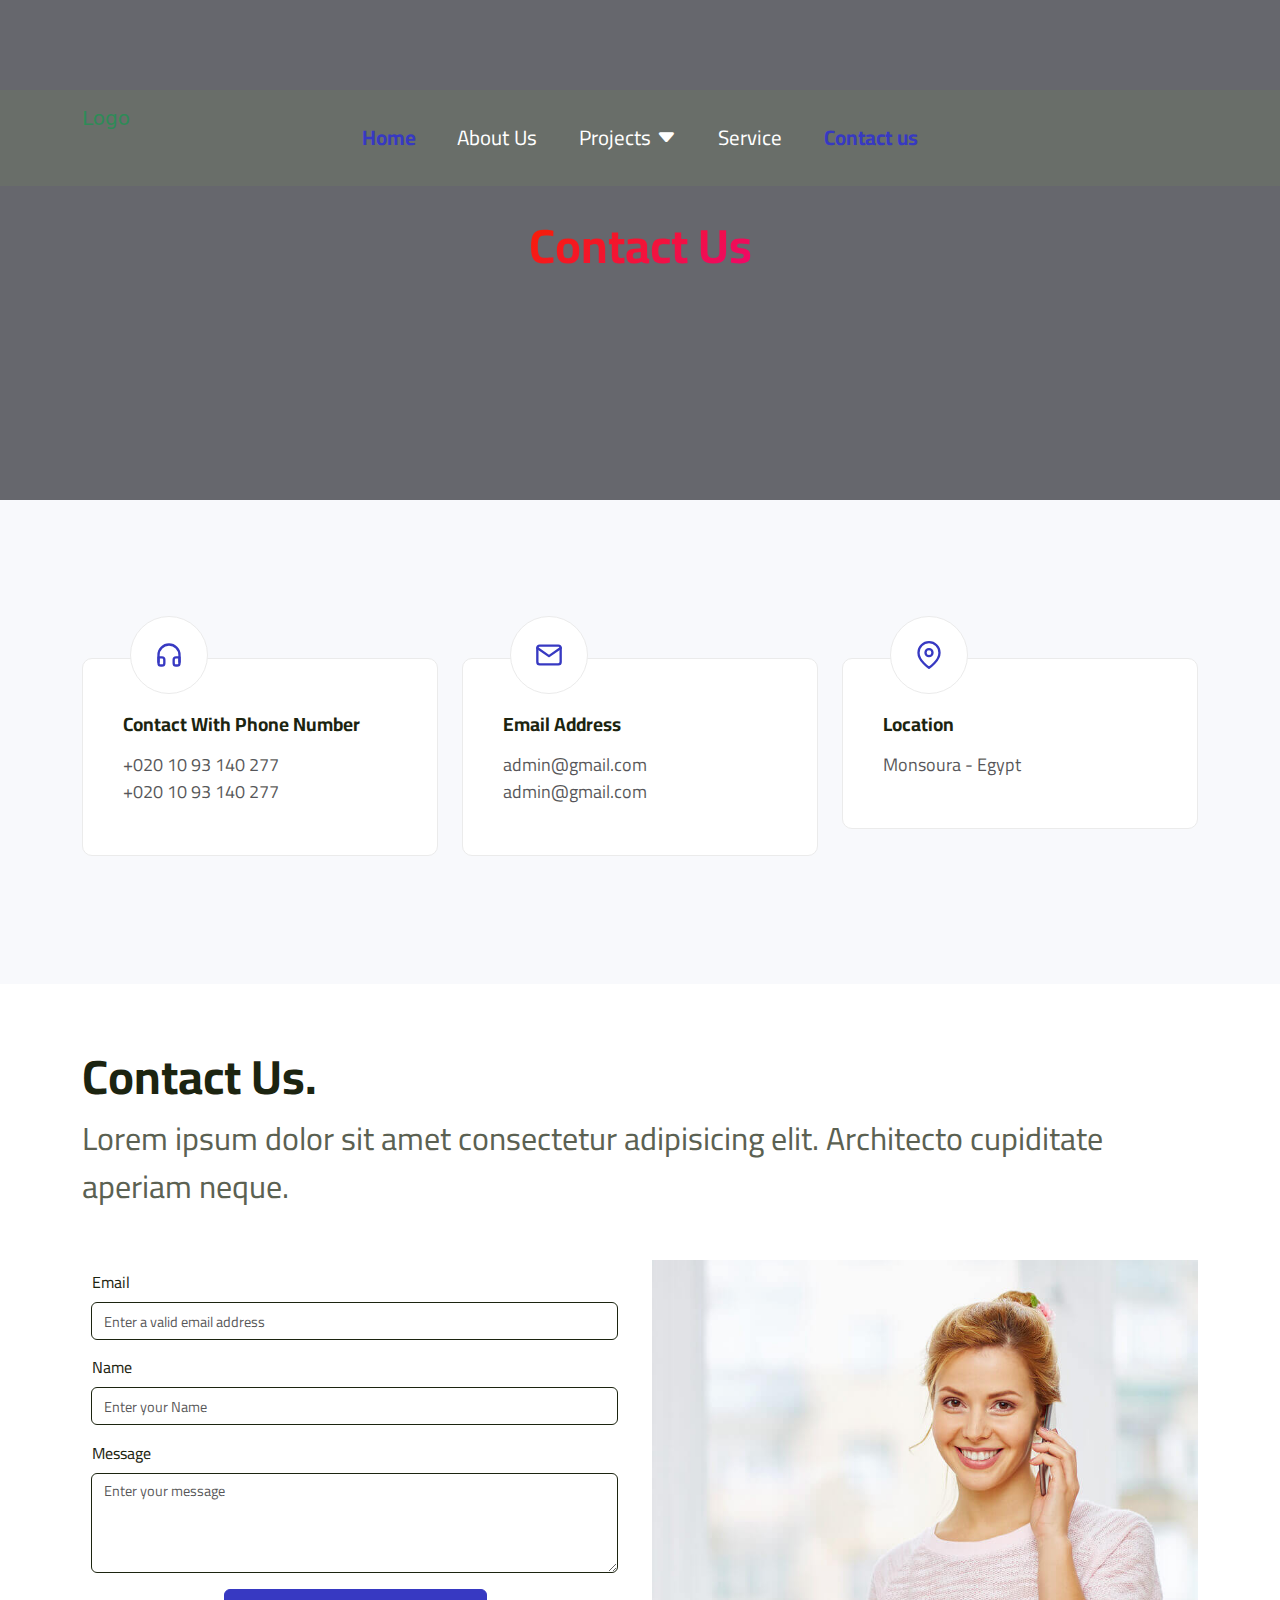
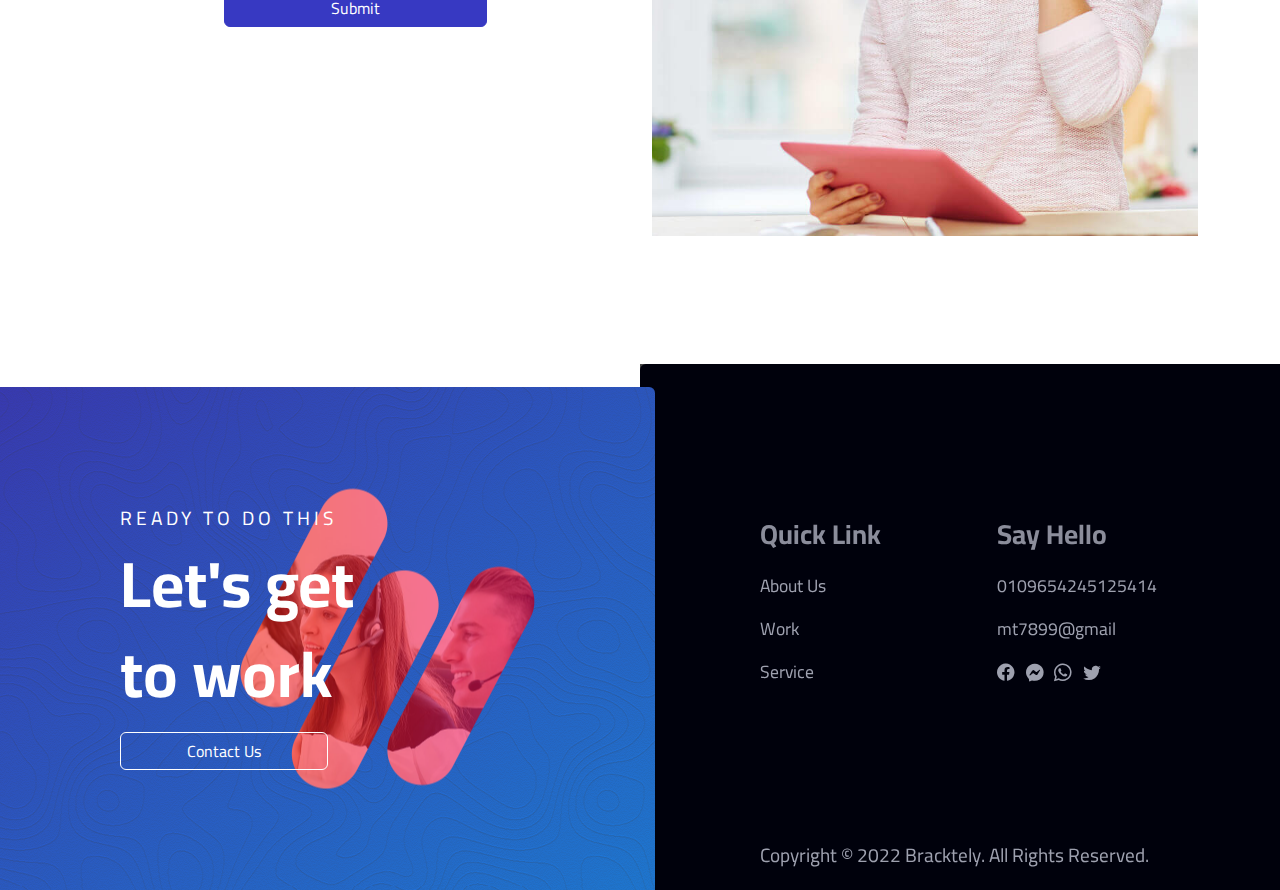
==== commit 8b6e16cd: "9/6" ====
--- a/contact-us.html
+++ b/contact-us.html
@@ -127,71 +127,119 @@
     <!---------------------- header ---------------------->
     <section class="header_proj">
         <div class="ken-burn">
-            <img src="images/portfolio-4.jpg" alt="portfolio">
+            <!-- <img src="images/portfolio-4.jpg" alt="portfolio"> -->
         </div>
         <div class="content">
-            <h1> WEBSITE DEVELOPMENT </h1>
+            <h1> Contact Us </h1>
         </div>
     </section>
     <!---------------------- header ---------------------->
-    <!-- start content -->
-    <section class="service_content">
+    <!-- start content informationm -->
+    <section class="information_contact">
         <div class="container">
-            <div class="row" data-aos="fade-up" data-aos-duration="3000" data-aos-easing="linear">
+            <div class="row">
+                <div class="col-lg-4 col-md-4 col-12">
+                    <div class="rn-address">
+                        <div class="icon">
+                            <svg stroke="currentColor" fill="none" stroke-width="2" viewBox="0 0 24 24"
+                                stroke-linecap="round" stroke-linejoin="round" height="1em" width="1em"
+                                xmlns="http://www.w3.org/2000/svg">
+                                <path d="M3 18v-6a9 9 0 0 1 18 0v6"></path>
+                                <path
+                                    d="M21 19a2 2 0 0 1-2 2h-1a2 2 0 0 1-2-2v-3a2 2 0 0 1 2-2h3zM3 19a2 2 0 0 0 2 2h1a2 2 0 0 0 2-2v-3a2 2 0 0 0-2-2H3z">
+                                </path>
+                            </svg>
+                        </div>
+                        <div class="inner">
+                            <h4>Contact With Phone Number</h4>
+                            <p><a href="tel:+020 10 93 140 277">+020 10 93 140 277</a></p>
+                            <p><a href="tel:+020 10 93 140 277">+020 10 93 140 277</a></p>
+                        </div>
+                    </div>
+                </div>
+
+                <div class="col-lg-4 col-md-4 col-12">
+                    <div class="rn-address">
+                        <div class="icon">
+                            <svg stroke="currentColor" fill="none" stroke-width="2" viewBox="0 0 24 24"
+                                stroke-linecap="round" stroke-linejoin="round" height="1em" width="1em"
+                                xmlns="http://www.w3.org/2000/svg">
+                                <path d="M4 4h16c1.1 0 2 .9 2 2v12c0 1.1-.9 2-2 2H4c-1.1 0-2-.9-2-2V6c0-1.1.9-2 2-2z">
+                                </path>
+                                <polyline points="22,6 12,13 2,6"></polyline>
+                            </svg>
+
+                        </div>
+                        <div class="inner">
+                            <h4>Email Address</h4>
+                            <p><a href="mailto:admin@gmail.com">admin@gmail.com</a></p>
+                            <p><a href="mailto:admin@gmail.com">admin@gmail.com</a></p>
+                        </div>
+                    </div>
+                </div>
+
+                <div class="col-lg-4 col-md-4 col-12">
+                    <div class="rn-address">
+                        <div class="icon">
+                            <svg stroke="currentColor" fill="none" stroke-width="2" viewBox="0 0 24 24"
+                                stroke-linecap="round" stroke-linejoin="round" height="1em" width="1em"
+                                xmlns="http://www.w3.org/2000/svg">
+                                <path d="M21 10c0 7-9 13-9 13s-9-6-9-13a9 9 0 0 1 18 0z"></path>
+                                <circle cx="12" cy="10" r="3"></circle>
+                            </svg>
+
+                        </div>
+                        <div class="inner">
+                            <h4>Location
+                            </h4>
+                            <p>Monsoura - Egypt</p>
+                        </div>
+                    </div>
+                </div>
+            </div>
+        </div>
+    </section>
+    <!-- finish content informationm -->
+    <section class="contact_us">
+        <div class="container">
+            <div class="main_title">
+                <h1>Contact Us.
+                </h1>
+                <p>Lorem ipsum dolor sit amet consectetur adipisicing elit. Architecto cupiditate aperiam neque.</p>
+            </div>
+            <div class="row">
                 <div class="col-lg-6 col-12">
-                    <div class="content">
-                        <p>
-                            but the majority have suffered alteration in some form, by injected humour, or randomised
-                            words which don't look even slightly believable. If you are going to use a passage of Lorem
-                            Ipsum. You need to be sure there isn't anything embarrassing
-                        </p>
-                        <br>
-                        <p>hidden in the middle of text. All the Lorem Ipsum generators tend toitrrepeat predefined
-                            chunks. Necessary, making this the first true generator on the Internet.</p>
-                        <h4>Proccess Of Success</h4>
-                        <ul>
-                            <li>Lorem ipsum dolor sit amet, consectetur adipiscing</li>
-                            <li>Lorem ipsum dolor sit amet, consectetur adipiscing</li>
-                            <li>Lorem ipsum dolor sit amet, consectetur adipiscing</li>
-                            <li>Lorem ipsum dolor sit amet, consectetur adipiscing</li>
-                        </ul>
+                    <div class="u-form u-form-1">
+                        <form action="//publish.nicepage.com/Form/Process" method="POST"
+                            class="u-clearfix u-form-spacing-30 u-form-vertical u-inner-form" style="padding: 10px"
+                            source="email" name="form">
+                            <div class="input-group">
+                                <label for="email-319a" class="form-label">Email</label>
+                                <input type="email" placeholder="Enter a valid email address" id="email-319a"
+                                    name="email" class="form-control" required="">
+                            </div>
+                            <div class="input-group">
+                                <label for="name-319a" class="form-label">Name</label>
+                                <input type="text" placeholder="Enter your Name" id="name-319a" name="name"
+                                    class="form-control" required="">
+                            </div>
+                            <div class="input-group">
+                                <label for="message-319a" class="form-label">Message</label>
+                                <textarea placeholder="Enter your message" rows="4" cols="50" id="message-319a"
+                                    name="message" class="form-control" required=""></textarea>
+                            </div>
+                            <div class="button">
+                                <a href="#" class="first btn">Submit</a>
+                            </div>
+
+                        </form>
                     </div>
                 </div>
                 <div class="col-lg-6 col-12">
                     <div class="img">
-                        <img src="images/service-01.png" alt="">
-                    </div>
-                </div>
-
-
-            </div>
-            <div class="row" data-aos="fade-up" data-aos-duration="3000" data-aos-easing="linear">
-                <div class="col-lg-6 col-12">
-                    <div class="content">
-                        <p>
-                            but the majority have suffered alteration in some form, by injected humour, or randomised
-                            words which don't look even slightly believable. If you are going to use a passage of Lorem
-                            Ipsum. You need to be sure there isn't anything embarrassing
-                        </p>
-                        <br>
-                        <p>hidden in the middle of text. All the Lorem Ipsum generators tend toitrrepeat predefined
-                            chunks. Necessary, making this the first true generator on the Internet.</p>
-                        <h4>Proccess Of Success</h4>
-                        <ul>
-                            <li>Lorem ipsum dolor sit amet, consectetur adipiscing</li>
-                            <li>Lorem ipsum dolor sit amet, consectetur adipiscing</li>
-                            <li>Lorem ipsum dolor sit amet, consectetur adipiscing</li>
-                            <li>Lorem ipsum dolor sit amet, consectetur adipiscing</li>
-                        </ul>
-                    </div>
-                </div>
-                <div class="col-lg-6 col-12">
-                    <div class="img">
-                        <img src="images/service-01.png" alt="">
-                    </div>
-                </div>
-
-
+                        <img class="w-100 h-100" src="images/about-6.jpg" alt="contact">
+                    </div>
+                </div>
             </div>
         </div>
     </section>
@@ -277,4 +325,5 @@
 <!-- js var -->
 <script src="js/aos-anmite.js"></script>
 </body>
+
 </html>--- a/css/Home.css
+++ b/css/Home.css
@@ -4,7 +4,7 @@
   --color-primary: #3739c2;
   --color-secound: #5b6152;
   --color-text: #1c2410;
-  --color-pargraph: #7f7f73;
+  --color-pargraph: rgba(29, 29, 36, 0.75);
 }
 
 @font-face {
@@ -2396,8 +2396,13 @@
   transition: 0.25s all ease-in-out;
 }
 .contact_us .button .first:hover {
-  background-color: transparent;
-  color: var(--color-primary);
+  background: transparent;
+    color: #f9004d;
+    box-shadow: 0 10px 15px 0 rgb(0 0 0 / 10%);
+    -webkit-transform: translateY(-5px);
+    transform: translateY(-5px);
+    border: 2px solid #f9004d;
+
 }
 
 .grid_information {
@@ -3629,3 +3634,77 @@
   right: 0;
 }
 /* hamburger icon */
+/* contact page */
+.information_contact {
+  padding: 10% 0;
+  position: relative;
+  background-color: #f8f9fc;
+}
+.information_contact .rn-address {
+  margin-top: 30px;
+  border: 1px solid #ebebeb;
+  border-radius: 10px;
+  background: #fff;
+  padding: 54px 40px 50px;
+  position: relative;
+}
+.information_contact .rn-address .icon {
+  border: 1px solid #ebebeb;
+  width: 78px;
+  height: 78px;
+  color: var(--color-primary);
+  line-height: 73px;
+  text-align: center;
+  border-radius: 100%;
+  background: #fff;
+  font-size: 28px;
+  position: absolute;
+  top: -43px;
+  left: 47px;
+  --webkit-transition: all 0.3s cubic-bezier(0.645, 0.045, 0.355, 1);
+  transition: all 0.3s cubic-bezier(0.645, 0.045, 0.355, 1);
+}
+.information_contact .rn-address:hover .icon {
+  background: var(--color-primary);
+  border-color: var(--color-primary);
+  color: #fff;
+}
+.information_contact .rn-address .inner h4 {
+  font-size: 1.2rem;
+  font-family: "bold";
+  color: var(--color-text);
+  margin: 0 0 15px;
+}
+.information_contact .rn-address .inner p {
+  font-size: 18px;
+  font-family: "regular";
+  margin-bottom: 0;
+  color: rgba(29, 29, 36, 0.75);
+  --webkit-transition: all 0.3s cubic-bezier(0.645, 0.045, 0.355, 1);
+  transition: all 0.3s cubic-bezier(0.645, 0.045, 0.355, 1);
+}
+.information_contact .rn-address .inner p:hover ,.information_contact .rn-address .inner p:hover a {
+  color: var(--color-primary);
+}
+.information_contact .rn-address .inner p a {
+  color: var(--color-pargraph);
+}
+.contact_us{
+  padding: 5% 0;
+}
+.contact_us .main_title{
+  margin-bottom: 50px;
+text-align: left;
+}
+.contact_us .main_title h1{
+  font-size: 3rem;
+  font-family: 'bold';
+  color: var(--color-text);
+}
+.contact_us .main_title p{
+  font-size: 2rem;
+  color: ;
+}
+
+
+/* contact page */
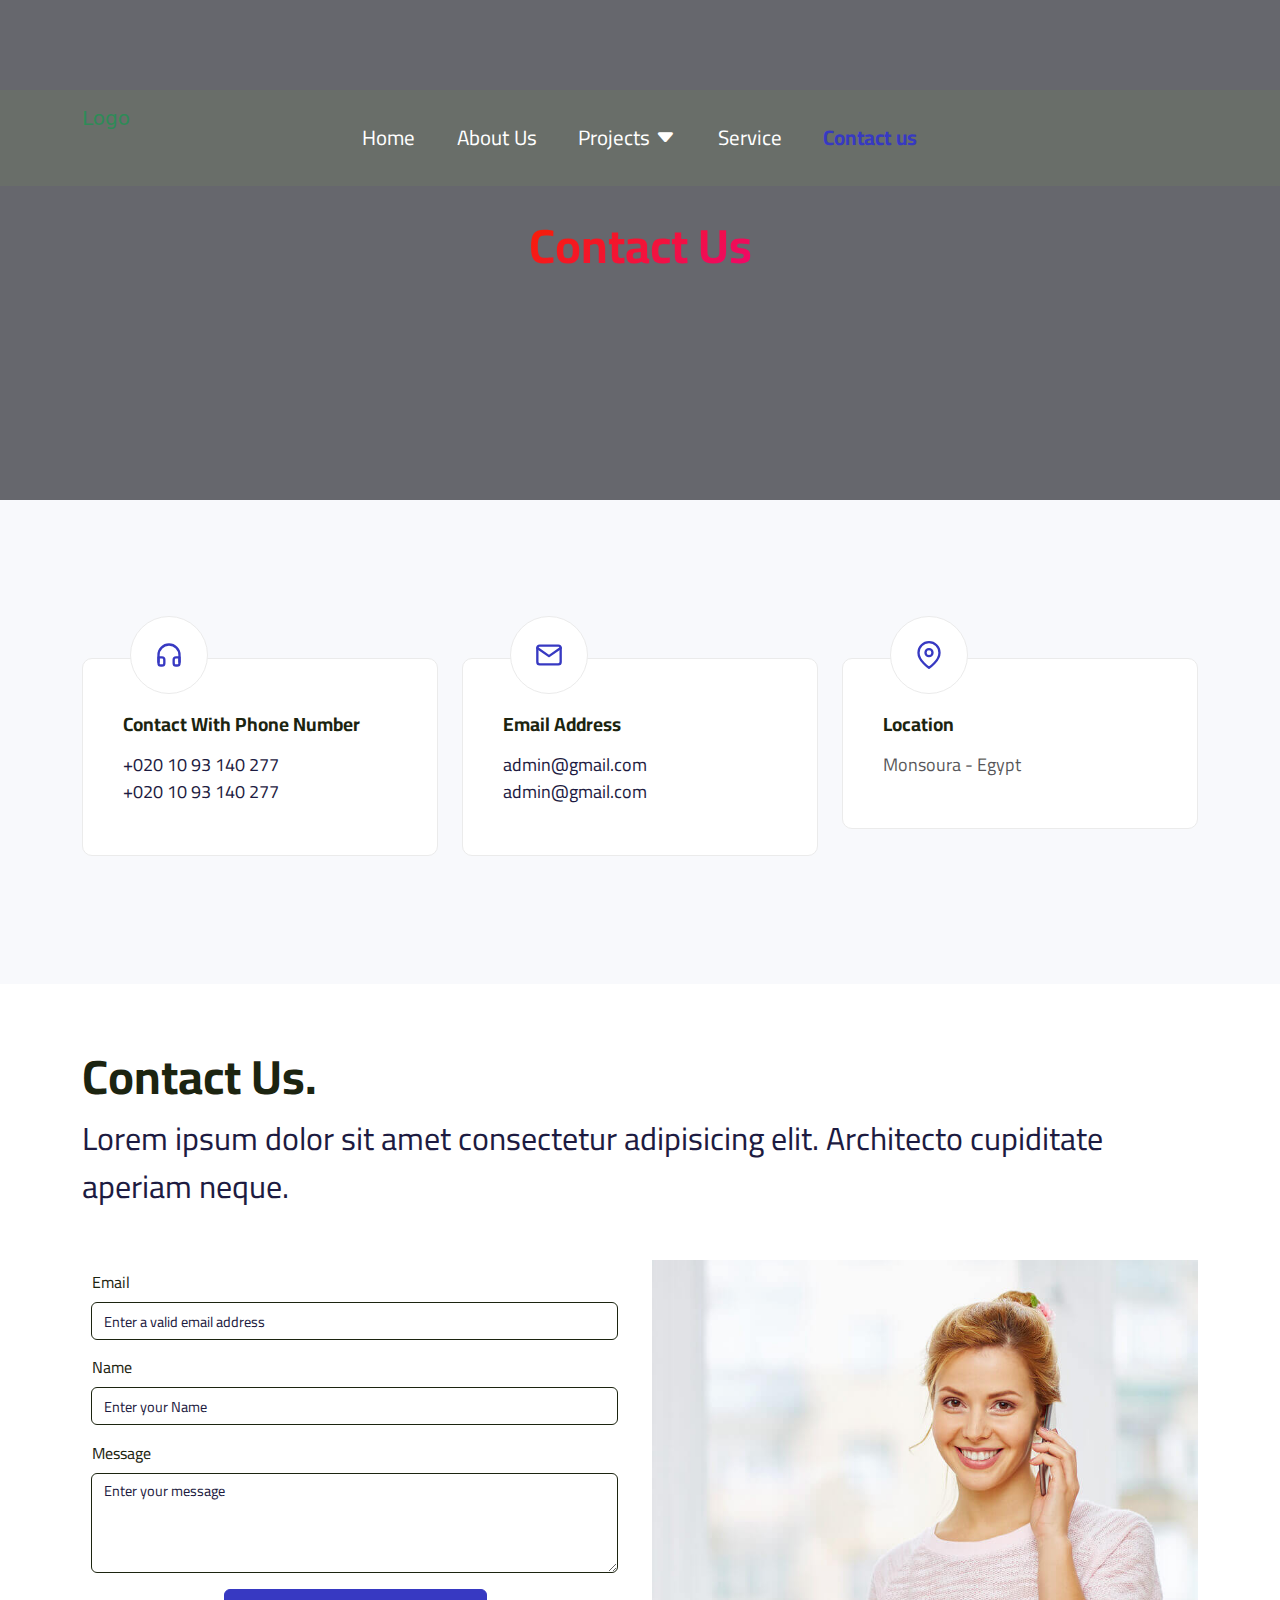
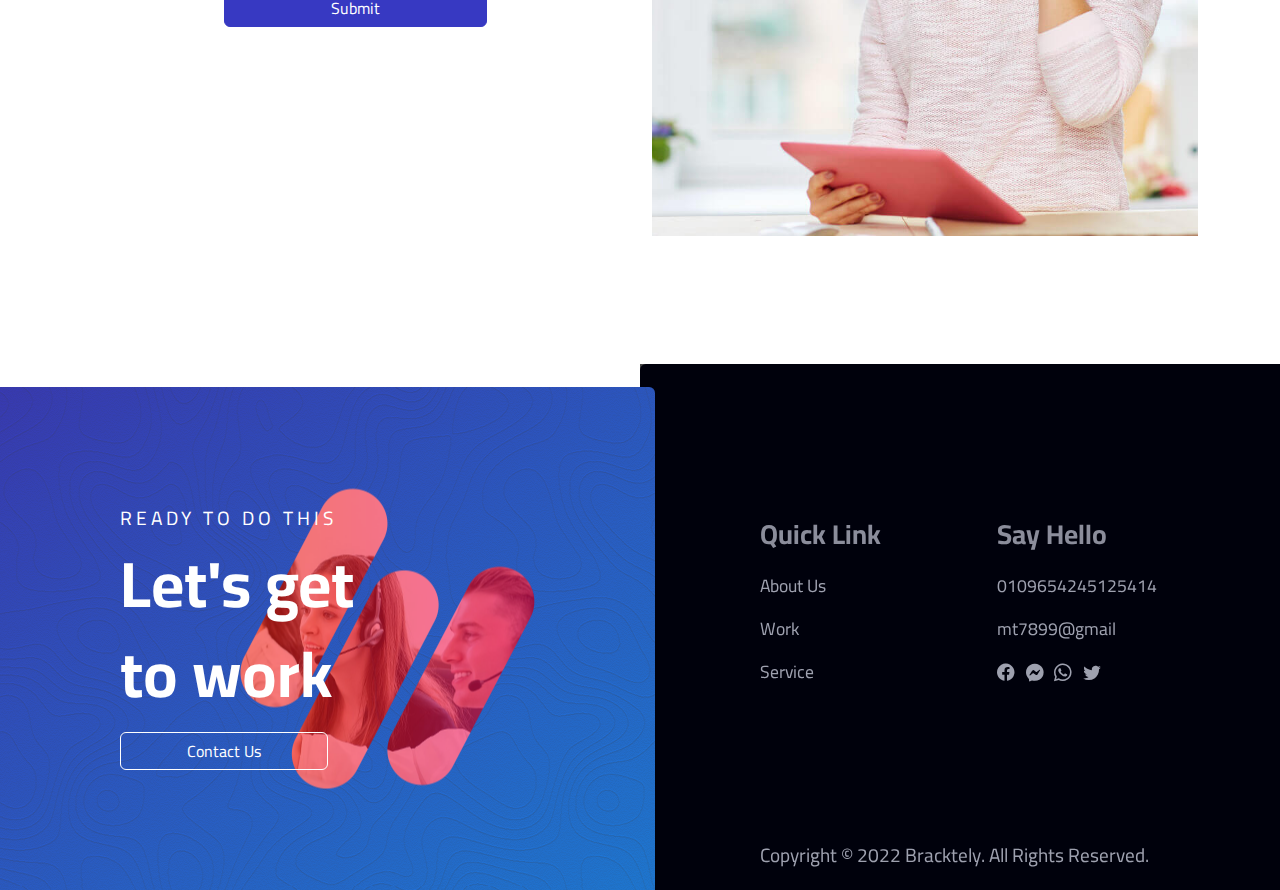
==== commit 0003fb47: "Add" ====
--- a/contact-us.html
+++ b/contact-us.html
@@ -79,7 +79,7 @@
             <div class="collapse navbar-collapse" id="navbarNavDropdown">
                 <ul class="navbar-nav">
                     <li class="nav-item">
-                        <a class="nav-link active" href="index.html">Home</a>
+                        <a class="nav-link" href="index.html">Home</a>
                     </li>
                     <li class="nav-item">
                         <a class="nav-link" href="#"> About Us</a>
--- a/css/Home.css
+++ b/css/Home.css
@@ -4,7 +4,7 @@
   --color-primary: #3739c2;
   --color-secound: #5b6152;
   --color-text: #1c2410;
-  --color-pargraph: rgba(29, 29, 36, 0.75);
+  --color-pargraph: #1d1b41;
 }
 
 @font-face {
@@ -2397,12 +2397,11 @@
 }
 .contact_us .button .first:hover {
   background: transparent;
-    color: #f9004d;
-    box-shadow: 0 10px 15px 0 rgb(0 0 0 / 10%);
-    -webkit-transform: translateY(-5px);
-    transform: translateY(-5px);
-    border: 2px solid #f9004d;
-
+  color: #f9004d;
+  box-shadow: 0 10px 15px 0 rgb(0 0 0 / 10%);
+  -webkit-transform: translateY(-5px);
+  transform: translateY(-5px);
+  border: 2px solid #f9004d;
 }
 
 .grid_information {
@@ -3403,6 +3402,10 @@
   right: 0;
   z-index: 1000;
 }
+.navbar.home {
+ position: relative;
+ background-image: var(--color-primary);
+}
 .navbar #navbarNavDropdown {
   padding-inline-start: 5%;
 }
@@ -3683,28 +3686,65 @@
   --webkit-transition: all 0.3s cubic-bezier(0.645, 0.045, 0.355, 1);
   transition: all 0.3s cubic-bezier(0.645, 0.045, 0.355, 1);
 }
-.information_contact .rn-address .inner p:hover ,.information_contact .rn-address .inner p:hover a {
+.information_contact .rn-address .inner p:hover,
+.information_contact .rn-address .inner p:hover a {
   color: var(--color-primary);
 }
 .information_contact .rn-address .inner p a {
   color: var(--color-pargraph);
 }
-.contact_us{
+.contact_us {
   padding: 5% 0;
 }
-.contact_us .main_title{
+.contact_us .main_title {
   margin-bottom: 50px;
-text-align: left;
-}
-.contact_us .main_title h1{
+  text-align: left;
+}
+.contact_us .main_title h1 {
   font-size: 3rem;
+  font-family: "bold";
+  color: var(--color-text);
+}
+.contact_us .main_title p {
+  font-size: 2rem;
+  color: var(--color-pargraph);
+}
+
+/* contact page */
+/* about us */
+.about_us{
+  position: relative;
+  padding: 5% 0;
+}
+.about_us .img{
+  width: 100%;
+  height: 650px;
+}
+.about_us .img img{
+  width: 100%;
+  height: 100%;
+}
+.about_us .content{
+  padding-top: 15%;
+}
+.about_us .content h2{
+  margin: 0 0 15px;
+  font-size: 3.9rem;
   font-family: 'bold';
   color: var(--color-text);
 }
-.contact_us .main_title p{
-  font-size: 2rem;
-  color: ;
-}
-
-
-/* contact page */
+.about_us .content h4{
+  margin: 0 0 15px;
+  font-size: 1.3rem;
+  font-family: 'semibold';
+  color: var(--color-text);
+}
+.about_us .content p{
+color: var(--color-pargraph);
+font-size: 1.1rem;
+font-family: 'regular';
+line-height: 30px;
+margin: 0 0 15px;
+
+}
+/* about us */
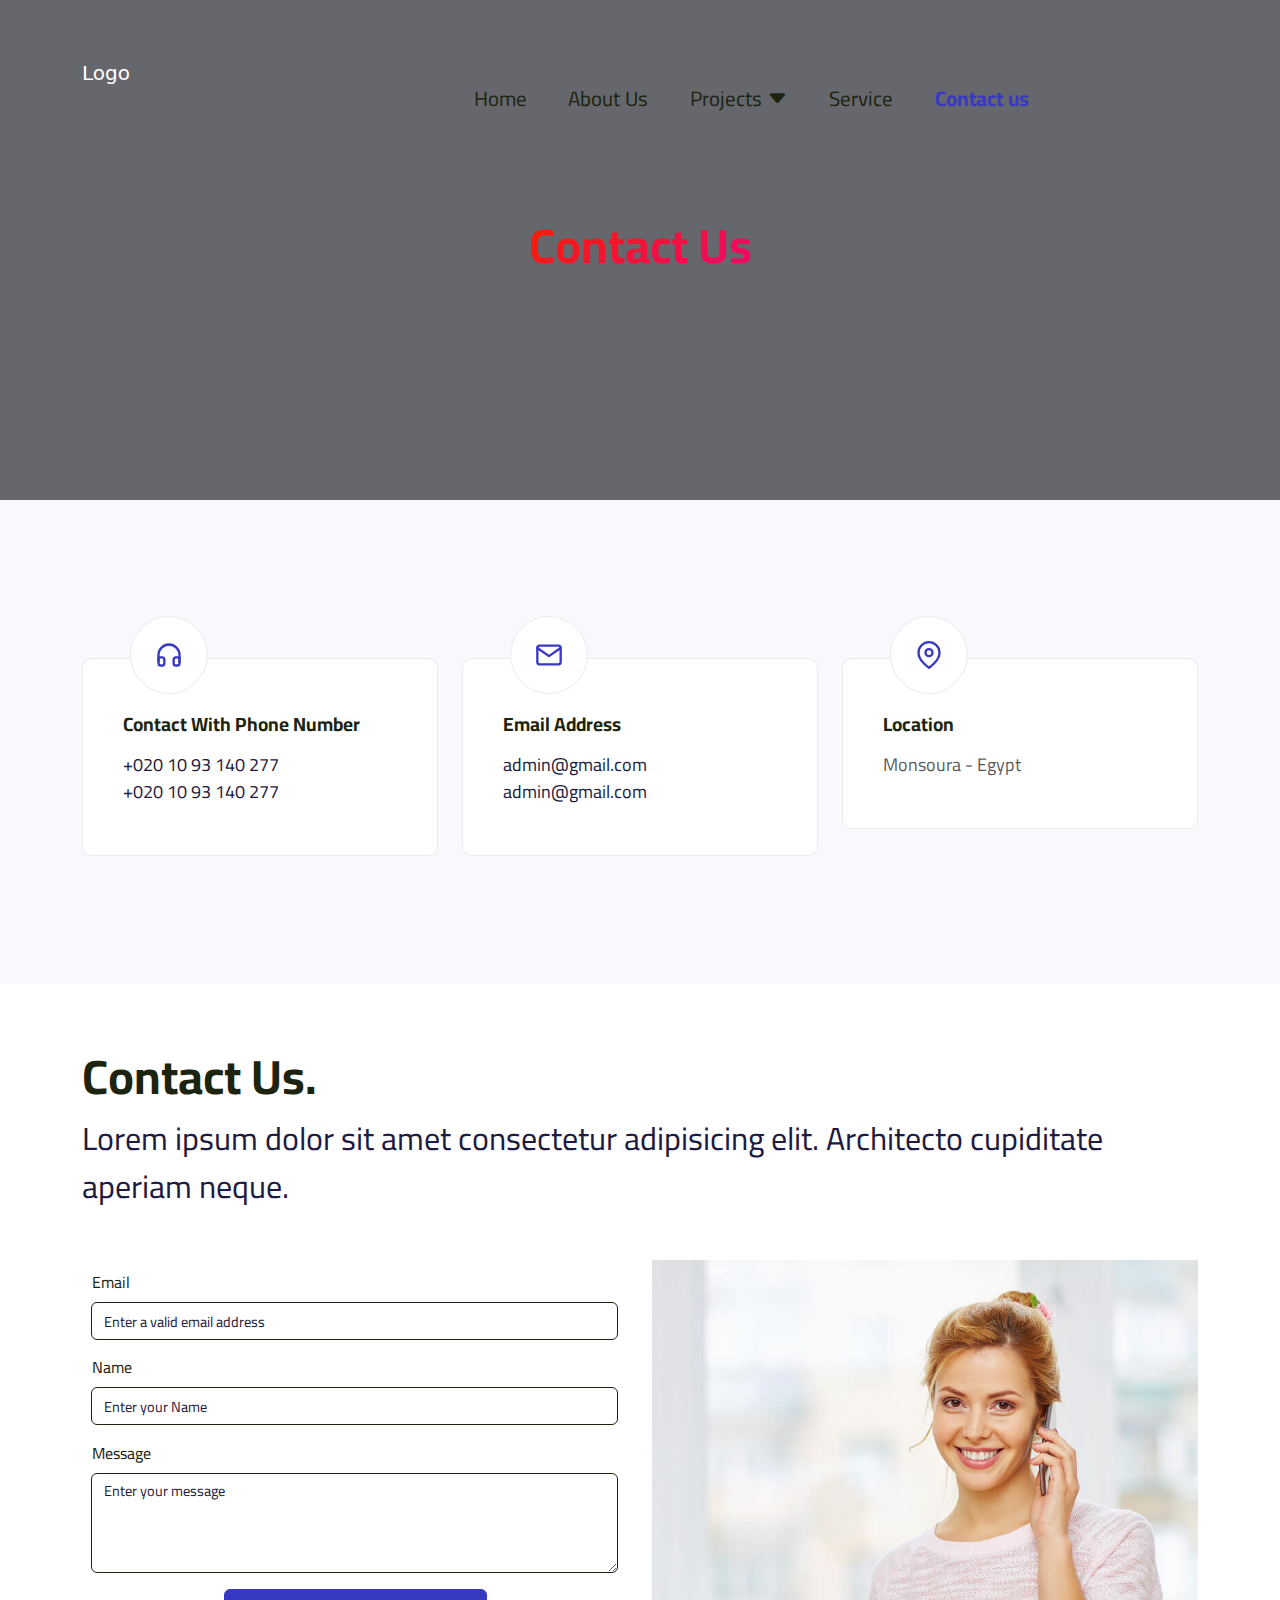
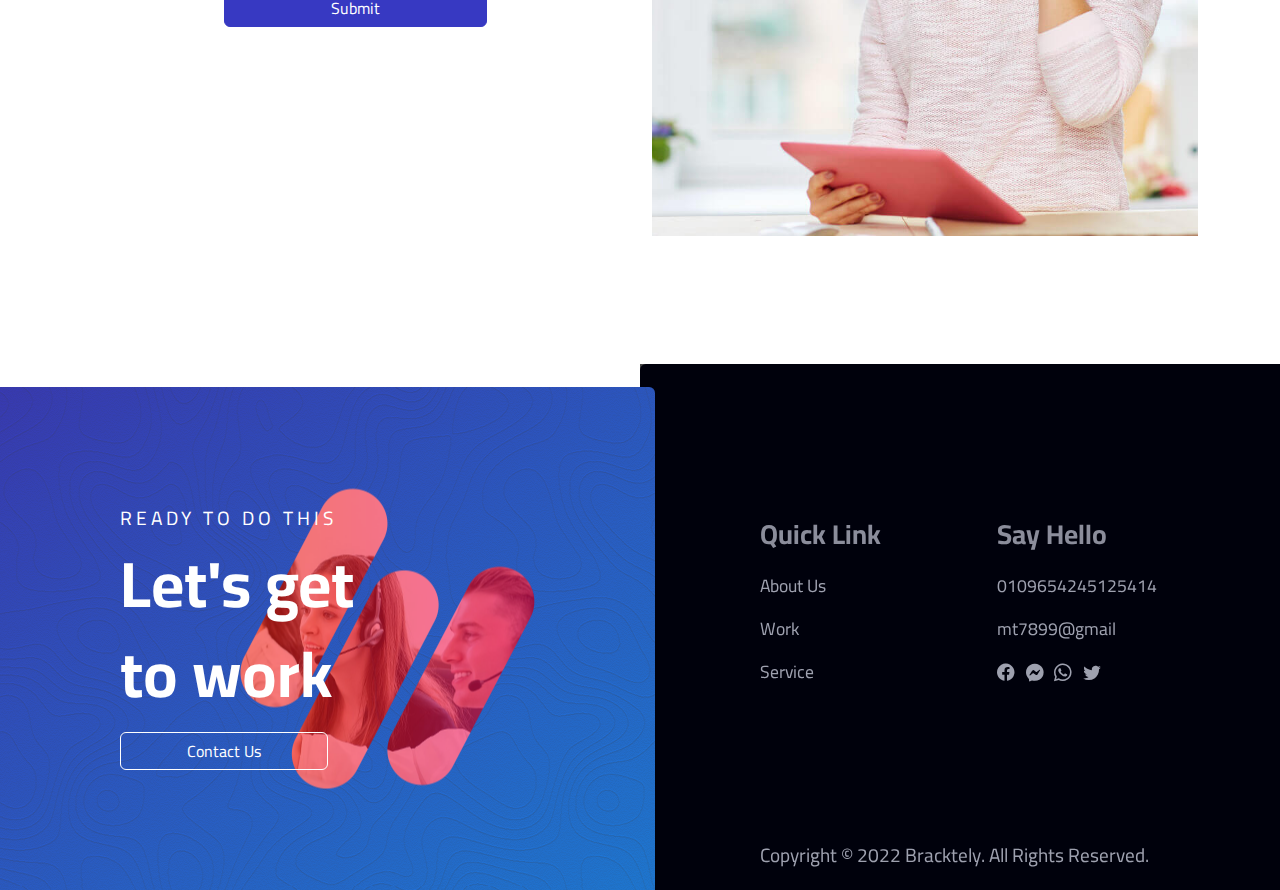
==== commit 62271a7c: "1/9" ====
--- a/contact-us.html
+++ b/contact-us.html
@@ -1,6 +1,5 @@
 <!DOCTYPE html>
 <html lang="en" dir="ltr">
-
 <head>
     <meta name="viewport" content="width=device-width, initial-scale=1.0">
     <meta charset="utf-8">
--- a/css/Home.css
+++ b/css/Home.css
@@ -81,22 +81,21 @@
 /* scroll bar */
 
 .u-section-1 {
-  background-image: linear-gradient(
-      0deg,
-      rgba(0, 0, 0, 0.2),
-      rgba(0, 0, 0, 0.2)
-    ),
-    url("images/jtjtjtjuy-min.jpg");
-  background-position: 50% 50%;
-  padding: 5% 0 15%;
+  background-color: rgba(108, 108, 115 ,0.04);
+   height: 100vh;
+  padding: 15% 0 8%;
 }
 
 .u-section-1 .u-text-1 {
   font-size: 6rem;
   font-weight: 700;
   margin: 5% 0;
-}
-
+  color: var(--color-text) !important;
+}
+.auto-typed{
+  color: var(--color-primary) !important;
+  font-size: 5rem;
+}
 .u-section-1 .u-text-2 {
   margin: 19px 577px 0 0;
 }
@@ -3394,26 +3393,25 @@
 
 /* start navbar */
 .navbar {
-  background-color: rgba(141, 181, 83, 0.1);
-  position: relative;
+  /* background: rgba(255, 255, 255, 0.5); */
+  /* box-shadow: 0 15px 35px rgba(0, 0, 0, 0.2); */
+  /* backdrop-filter: blur(10px); */
   position: absolute;
-  top: 10%;
+  top: 5%;
   left: 0;
   right: 0;
   z-index: 1000;
 }
 .navbar.home {
  position: relative;
- background-image: var(--color-primary);
+ background-color: rgba(108, 108, 115,0.04);
 }
 .navbar #navbarNavDropdown {
   padding-inline-start: 5%;
 }
 .navbar .navbar-brand {
-  width: 80px;
-  height: 80px;
-  border-radius: 50%;
-  color: seagreen;
+  width: 365px;
+  height: 91px;
 }
 .navbar .navbar-brand img {
   width: 100%;
@@ -3463,7 +3461,7 @@
 .navbar .navbar-collapse .navbar-nav .nav-item .nav-link {
   font-size: 1.3rem;
   font-family: "regular";
-  color: var(--color-white);
+  color: var(--color-text);
   padding-right: 1.3rem;
   padding-left: 1.3rem;
   position: relative;
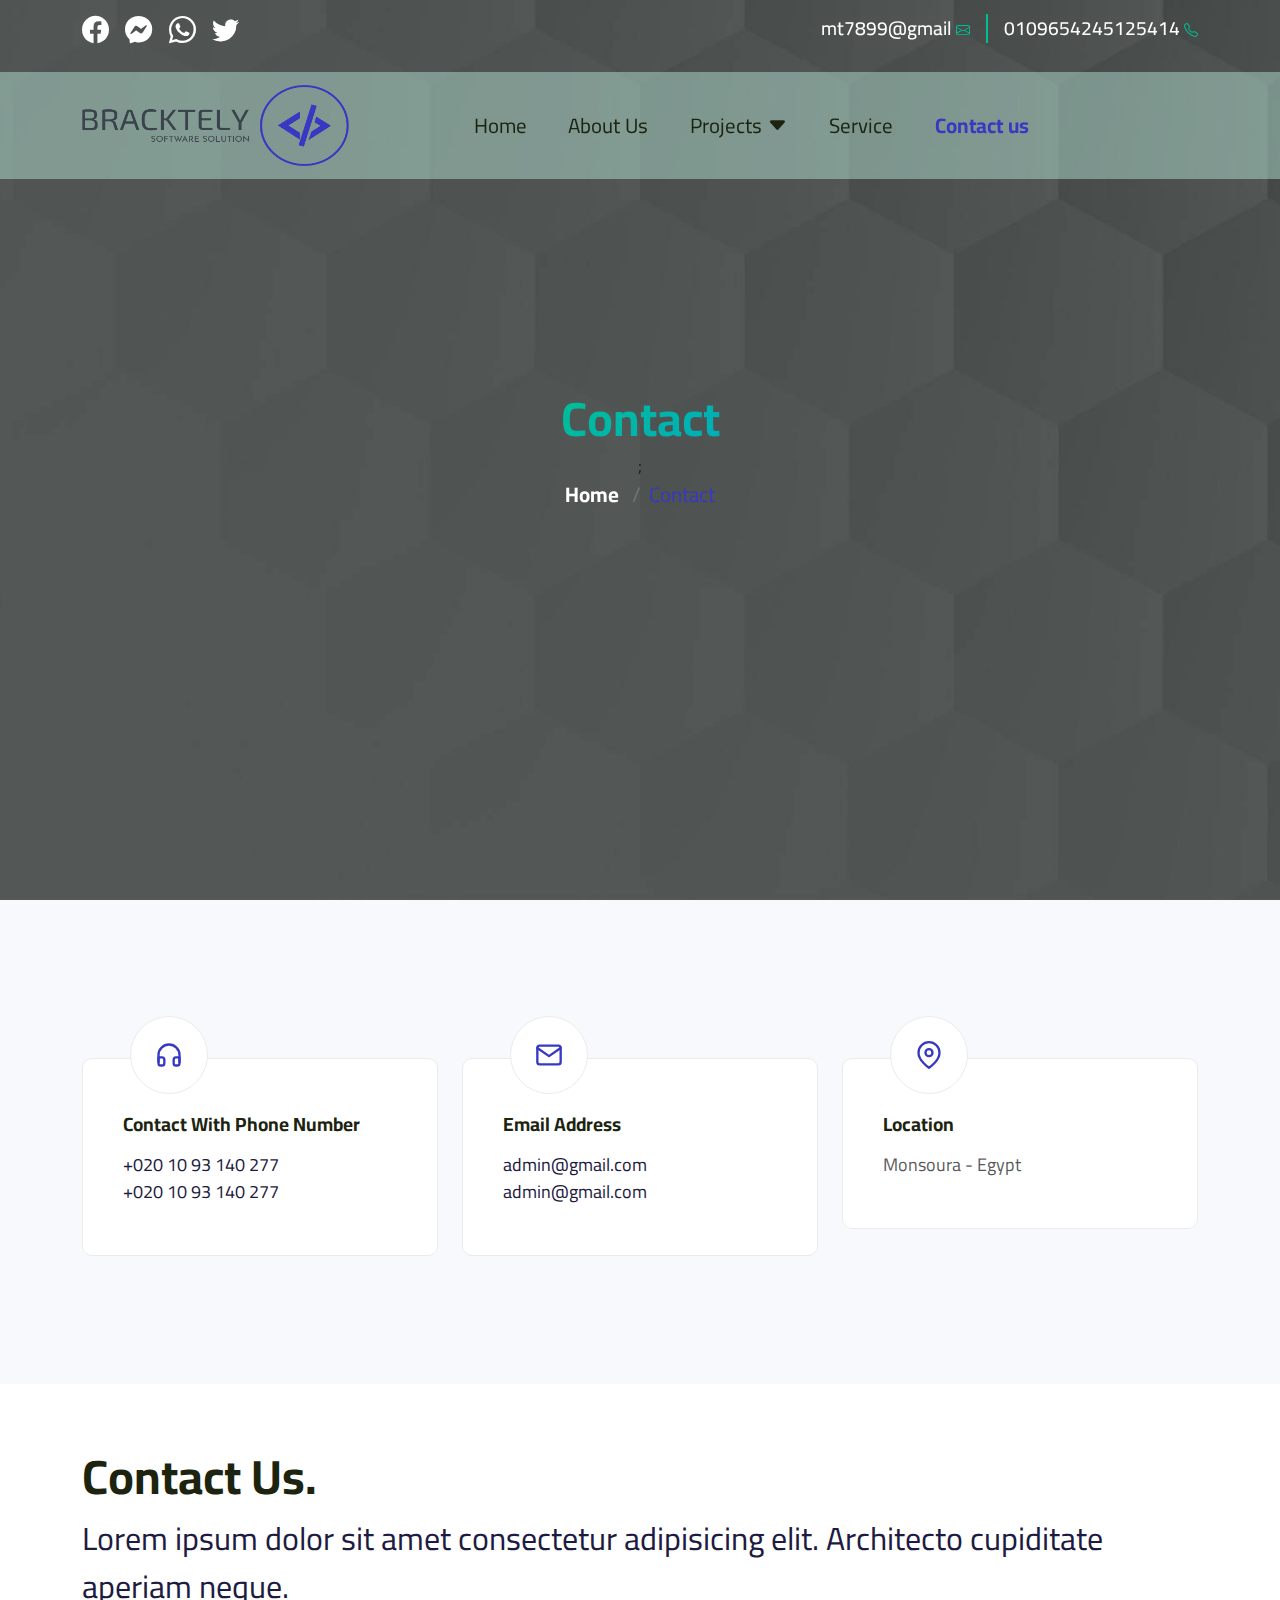
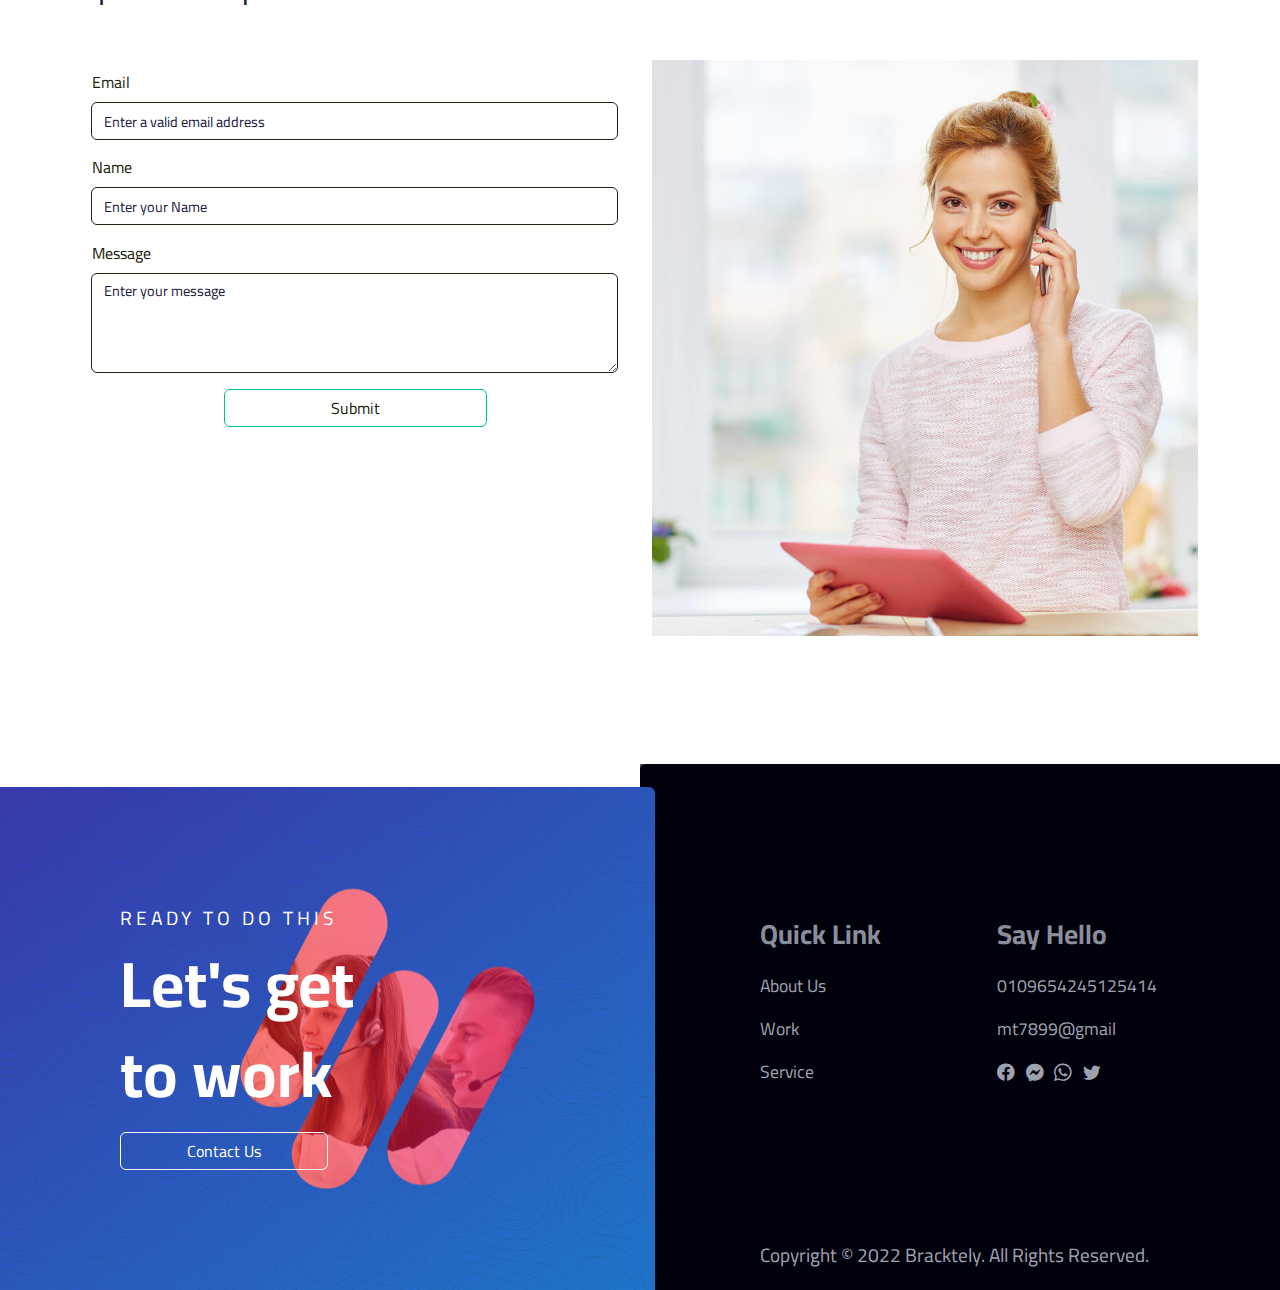
==== commit 7bdbe796: "20/8" ====
--- a/contact-us.html
+++ b/contact-us.html
@@ -36,40 +36,40 @@
     <!---------------------- start scroll-up -------------------------------------------->
     <a id="button" class="scroll-up"><i class="bi bi-chevron-up"></i></a>
     <!---------------------- finish scroll-up -------------------------------------------->
-    <!---------------------- stikey header ---------------------->
-    <!-- <div class="stikey-header">
-        <div class="container">
-            <div class="row">
-                <div class="col-lg-6 col-md-6 col-sm-12">
-                    <ul class="social d-flex">
-                        <li> <a href="#"> <i class="bi bi-facebook"></i></a></li>
-                        <li> <a href="#"><i class="bi bi-messenger "></i></a></li>
-                        <li> <a href="#"><i class="bi bi-whatsapp"></i></a></li>
-                        <li> <a href="#"><i class="bi bi-twitter "></i></a></li>
-                    </ul>
-                </div>
-                <div class="col-lg-6 col-md-6 col-sm-12">
-                    <div class="connection d-flex justify-content-end text-align-center ">
-                        <div class="adress ">
-
-                            <a href="mailto:someone@yoursite.com"> mt7899@gmail <i class="bi bi-envelope"></i></a>
-                        </div>
-                        <div class="adress  ">
-
-                            <a href="tel:01093140277"> 0109654245125414 <i class="bi bi-telephone"></i></a>
-                        </div>
-                    </div>
-                </div>
-            </div>
-        </div>
-    </div> -->
-    <!---------------------- stikey header ---------------------->
+   <!---------------------- stikey header ---------------------->
+   <div class="stikey-header" data-aos="fade-up" data-aos-duration="1500" data-aos-easing="linear">
+    <div class="container">
+        <div class="row">
+            <div class="col-lg-6 col-md-6 col-sm-12">
+                <ul class="social d-flex">
+                    <li> <a href="#"> <i class="bi bi-facebook"></i></a></li>
+                    <li> <a href="#"><i class="bi bi-messenger "></i></a></li>
+                    <li> <a href="#"><i class="bi bi-whatsapp"></i></a></li>
+                    <li> <a href="#"><i class="bi bi-twitter "></i></a></li>
+                </ul>
+            </div>
+            <div class="col-lg-6 col-md-6 col-sm-12">
+                <div class="connection d-flex justify-content-end text-align-center ">
+                    <div class="adress ">
+
+                        <a href="mailto:someone@yoursite.com"> mt7899@gmail <i class="bi bi-envelope"></i></a>
+                    </div>
+                    <div class="adress  ">
+
+                        <a href="tel:01093140277"> 0109654245125414 <i class="bi bi-telephone"></i></a>
+                    </div>
+                </div>
+            </div>
+        </div>
+    </div>
+</div> 
+<!---------------------- stikey header ---------------------->
     <!---------------------- navbar ---------------------->
-    <nav class="navbar navbar-expand-lg" id="navbar">
+    <nav class="navbar navbar-expand-lg" id="navbar" data-aos="fade-up" data-aos-duration="1500" data-aos-easing="linear">
         <div class="container">
             <a class="navbar-brand" href="index.html">
-                <!-- <img src="image/logo.png" alt="logo"> -->
-                Logo
+                 <img src="images/logo2 (2).png" alt="logo"> 
+               
             </a>
             <button class="navbar-toggler" type="button" data-bs-toggle="collapse" data-bs-target="#navbarNavDropdown"
                 aria-controls="navbarNavDropdown" aria-expanded="false" aria-label="Toggle navigation">
@@ -81,7 +81,7 @@
                         <a class="nav-link" href="index.html">Home</a>
                     </li>
                     <li class="nav-item">
-                        <a class="nav-link" href="#"> About Us</a>
+                        <a class="nav-link" href="#about"> About Us</a>
                     </li>
                     <li class="nav-item" onmouseenter="showDrop(1)" onmouseleave="hideDrop(1)">
                         <a class="nav-link" href="#"> Projects
@@ -124,13 +124,20 @@
 
     <!---------------------- navbar ---------------------->
     <!---------------------- header ---------------------->
-    <section class="header_proj">
-        <div class="ken-burn">
-            <!-- <img src="images/portfolio-4.jpg" alt="portfolio"> -->
-        </div>
-        <div class="content">
-            <h1> Contact Us </h1>
-        </div>
+    <section class="header_proj" style="background-image: url(/images/bg-image-1.jpg)!important;" background-repeat:
+        no-repeat; background-size: cover; background-position: 50%;>
+        <div class="container">
+            <div class="content" data-aos="fade-up" data-aos-duration="1500" data-aos-easing="linear">
+                <h1> Contact </h1>;
+                <ul class="page-list">
+                    <li class="breadcrumb-item"> <a href="/">Home</a></li>
+                    <li class="breadcrumb-item active">Contact </li>
+
+
+                </ul>
+            </div>
+        </div>
+
     </section>
     <!---------------------- header ---------------------->
     <!-- start content informationm -->
@@ -323,6 +330,13 @@
 
 <!-- js var -->
 <script src="js/aos-anmite.js"></script>
-</body>
+  <script>
+    AOS.init({
+      disable: function () {
+        var maxWidth = 700;
+        return window.innerWidth < maxWidth;
+      }
+    });
+  </script></body>
 
 </html>--- a/css/Home.css
+++ b/css/Home.css
@@ -2,6 +2,7 @@
 :root {
   --color-white: #fff;
   --color-primary: #3739c2;
+  --color-third: #00bf95;
   --color-secound: #5b6152;
   --color-text: #1c2410;
   --color-pargraph: #1d1b41;
@@ -69,2233 +70,55 @@
   width: 10px;
 }
 *::-webkit-scrollbar-track {
-  background: var(--color-primary);
+  background: var(--color-third);
 }
 *::-webkit-scrollbar-thumb {
   background: var(--color-pargraph);
 }
 *::-webkit-scrollbar-thumb:hover {
-  background: var(--color-text);
+  background: var(--color-white);
 }
 
 /* scroll bar */
 
-.u-section-1 {
-  background-color: rgba(108, 108, 115 ,0.04);
-   height: 100vh;
+.hero_section {
+  background-color: rgba(198, 252, 236, 0.3) !important;
+  height: 100vh;
   padding: 15% 0 8%;
 }
 
-.u-section-1 .u-text-1 {
-  font-size: 6rem;
-  font-weight: 700;
-  margin: 5% 0;
-  color: var(--color-text) !important;
-}
-.auto-typed{
-  color: var(--color-primary) !important;
-  font-size: 5rem;
-}
-.u-section-1 .u-text-2 {
-  margin: 19px 577px 0 0;
-}
-
-.u-section-1 .u-btn-1 {
-  background-image: none;
-  border-style: none none solid;
-  padding: 0;
-}
-.service_section {
-  transform: translateY(-100px);
-}
-.service_section .u-list {
-  display: flex;
-  flex-direction: row !important;
-  justify-content: center;
-  flex: 1;
-  margin: 5% 0;
-  width: 100%;
-}
-
-.service_section .u-list-item {
-  background-image: none;
-  box-shadow: 5px 5px 20px 0 rgba(41, 46, 51, 0.4);
-  width: 45% !important;
-  margin-inline-end: 3% !important;
-}
-
-.service_section .u-container-layout-1 {
-  padding: 30px;
-}
-
-.service_section .u-icon-1 {
-  height: 86px;
-  width: 86px;
-  background-image: none;
-  margin: 0 auto;
-  padding: 21px;
-}
-
-.service_section .u-text-3 {
-  letter-spacing: 2px;
-  font-size: 1.25rem;
-  text-transform: uppercase;
-  font-weight: 400;
-  margin: 12px 0 0;
-}
-
-.service_section .u-list-item {
-  background-image: none;
-  box-shadow: 5px 5px 20px 0 rgba(41, 46, 51, 0.4);
-}
-
-.service_section .u-container-layout-2 {
-  padding: 30px;
-}
-
-.service_section .u-icon-2 {
-  height: 86px;
-  width: 86px;
-  background-image: none;
-  margin: 0 auto;
-  padding: 21px;
-}
-
-.service_section .u-text-4 {
-  letter-spacing: 2px;
-  font-size: 1.25rem;
-  text-transform: uppercase;
-  font-weight: 400;
-  margin: 12px 0 0;
-}
-
-.service_section .u-list-item {
-  background-image: none;
-  box-shadow: 5px 5px 20px 0 rgba(41, 46, 51, 0.4);
-}
-
-.u-section-1 .u-container-layout-3 {
-  padding: 30px;
-}
-
-.service_section .u-icon-3 {
-  height: 86px;
-  width: 86px;
-  background-image: none;
-  margin: 0 auto;
-  padding: 21px;
-}
-
-.service_section .u-text-5 {
-  letter-spacing: 2px;
-  font-size: 1.25rem;
-  text-transform: uppercase;
-  font-weight: 400;
-  margin: 12px 0 0;
-}
-
-.service_section .u-container-layout-4 {
-  padding: 30px;
-}
-
-.service_section .u-icon-4 {
-  height: 86px;
-  width: 86px;
-  background-image: none;
-  margin: 0 auto;
-  padding: 21px;
-}
-
-.service_section .u-text-6 {
-  letter-spacing: 2px;
-  font-size: 1.25rem;
-  text-transform: uppercase;
-  font-weight: 400;
-  margin: 12px 0 0;
-}
-
-@media (max-width: 1199px) {
-  .u-section-1 .u-text-1 {
-    font-size: 4.0625rem;
-    width: auto;
-    margin-top: 499px;
-    margin-right: 537px;
-  }
-
-  .u-section-1 .u-text-2 {
-    margin-right: 377px;
-  }
-
-  .service_section .u-list-1 {
-    width: 489px;
-    height: auto;
-  }
-}
-
-@media (max-width: 991px) {
-  .service_section .u-text-1 {
-    font-size: 4.5rem;
-    margin-top: 300px;
-    margin-right: 231px;
-  }
-
-  .service_section .u-text-2 {
-    margin-right: 157px;
-  }
-}
-
-@media (max-width: 767px) {
-  .service_section .u-sheet-1 {
-    min-height: 487px;
-  }
-
-  .u-section-1 .u-text-1 {
-    margin-right: 51px;
-  }
-
-  .service_section .u-text-2 {
-    margin-right: 0;
-  }
-
-  .service_section .u-container-layout-1 {
-    padding-left: 10px;
-    padding-right: 10px;
-  }
-
-  .service_section .u-container-layout-2 {
-    padding-left: 10px;
-    padding-right: 10px;
-  }
-
-  .u-section-1 .u-container-layout-3 {
-    padding-left: 10px;
-    padding-right: 10px;
-  }
-
-  .u-section-1 .u-container-layout-4 {
-    padding-left: 10px;
-    padding-right: 10px;
-  }
-}
-
-@media (max-width: 575px) {
-  .u-section-1 .u-text-1 {
-    font-size: 3rem;
-    margin-top: 136px;
-    margin-right: 0;
-  }
-
-  .u-section-1 .u-list-1 {
-    width: 340px;
-    margin-top: 20px;
-    margin-right: 0;
-    margin-bottom: 60px;
-  }
-}
-.u-section-2 {
-  background-image: none;
-}
-
-.u-section-2 .u-sheet-1 {
-  min-height: 730px;
-}
-
-.u-section-2 .u-text-1 {
-  font-size: 3.75rem;
-  margin: 60px 73px 0 119px;
-}
-
-.u-section-2 .u-text-2 {
-  font-size: 1.125rem;
-  font-weight: 600;
-  font-style: normal;
-  width: 680px;
-  margin: 25px auto 0;
-}
-
-.service_section .u-list-item {
-  background-image: none;
-  margin: 2% 0;
-}
-
-.u-section-2 .u-container-layout-1 {
-  padding: 21px 30px;
-}
-
-.u-section-2 .u-icon-1 {
-  height: 64px;
-  width: 64px;
-  background-image: none;
-  margin: 0 auto 0 0;
-  padding: 18px;
-}
-
-.u-section-2 .u-text-3 {
-  margin: -64px 0 0 94px;
-}
-
-.u-section-2 .u-text-4 {
-  font-style: normal;
-  margin: 25px 0 0 94px;
-}
-
-.u-section-2 .u-container-layout-2 {
-  padding: 21px 30px;
-}
-
-.u-section-2 .u-icon-2 {
-  height: 64px;
-  width: 64px;
-  background-image: none;
-  margin: 0 auto 0 0;
-  padding: 18px;
-}
-.img_about {
-  animation: move_img 10s linear infinite;
-}
-@keyframes move_img {
-  0% {
-    transform: translate(0px, 0px);
-  }
-  25% {
-    transform: translate(10%, -20%);
-  }
-  50% {
-    transform: translate(20%, -40%);
-  }
-  75% {
-    transform: translate(10%, -20%);
-  }
-  100% {
-    transform: translate(0px, 0px);
-  }
-}
-.u-section-2 .u-text-5 {
-  text-transform: none;
-  letter-spacing: normal;
-  font-weight: 400;
-  font-size: 1.25rem;
-  margin: -64px 0 0 94px;
-}
-
-.u-section-2 .u-text-6 {
-  font-style: normal;
-  margin: 25px 0 0 94px;
-}
-
-.u-section-2 .u-list-item {
-  background-image: none;
-  margin: 2% 0;
-}
-
-.u-section-2 .u-container-layout-3 {
-  padding: 21px 30px;
-}
-
-.u-section-2 .u-icon-3 {
-  height: 64px;
-  width: 64px;
-  background-image: none;
-  margin: 0 auto 0 0;
-  padding: 18px;
-}
-
-.u-section-2 .u-text-7 {
-  text-transform: none;
-  letter-spacing: normal;
-  font-weight: 400;
-  font-size: 1.25rem;
-  margin: -64px 0 0 94px;
-}
-
-.u-section-2 .u-text-8 {
-  font-style: normal;
-  margin: 25px 0 0 94px;
-}
-
-.u-section-2 .u-container-layout-4 {
-  padding: 21px 30px;
-}
-
-.u-section-2 .u-icon-4 {
-  height: 64px;
-  width: 64px;
-  background-image: none;
-  margin: 0 auto 0 0;
-  padding: 18px;
-}
-
-.u-section-2 .u-text-9 {
-  text-transform: none;
-  letter-spacing: normal;
-  font-weight: 400;
-  font-size: 1.25rem;
-  margin: -64px 0 0 94px;
-}
-
-.u-section-2 .u-text-10 {
-  font-style: normal;
-  margin: 25px 0 0 94px;
-}
-
-@media (max-width: 1199px) {
-  .u-section-2 .u-text-1 {
-    width: 903px;
-    margin-left: 0;
-    margin-right: 0;
-  }
-
-  .u-section-2 .u-list-1 {
-    margin-right: initial;
-    margin-left: initial;
-  }
-
-  .u-section-2 .u-text-3 {
-    width: auto;
-    margin-top: -53px;
-    margin-left: 100px;
-  }
-
-  .u-section-2 .u-text-4 {
-    width: auto;
-    margin-top: 21px;
-    margin-left: 100px;
-  }
-
-  .u-section-2 .u-text-5 {
-    width: auto;
-    margin-top: -53px;
-    margin-left: 100px;
-  }
-
-  .u-section-2 .u-text-6 {
-    width: auto;
-    margin-top: 21px;
-    margin-left: 100px;
-  }
-
-  .u-section-2 .u-text-7 {
-    width: auto;
-    margin-top: -53px;
-    margin-left: 100px;
-  }
-
-  .u-section-2 .u-text-8 {
-    width: auto;
-    margin-top: 21px;
-    margin-left: 100px;
-  }
-
-  .u-section-2 .u-text-9 {
-    width: auto;
-    margin-top: -53px;
-    margin-left: 100px;
-  }
-
-  .u-section-2 .u-text-10 {
-    width: auto;
-    margin-top: 21px;
-    margin-left: 100px;
-  }
-}
-
-@media (max-width: 991px) {
-  .u-section-2 .u-text-1 {
-    width: 720px;
-    font-size: 3rem;
-  }
-
-  .u-section-2 .u-icon-1 {
-    height: 54px;
-    width: 54px;
-    padding: 15px;
-  }
-
-  .u-section-2 .u-text-3 {
-    margin-top: -39px;
-    margin-left: 74px;
-  }
-
-  .u-section-2 .u-text-4 {
-    margin-top: 25px;
-    margin-left: 74px;
-  }
-
-  .u-section-2 .u-icon-2 {
-    height: 54px;
-    width: 54px;
-    padding: 15px;
-  }
-
-  .u-section-2 .u-text-5 {
-    margin-top: -39px;
-    margin-left: 74px;
-  }
-
-  .u-section-2 .u-text-6 {
-    margin-top: 25px;
-    margin-left: 74px;
-  }
-
-  .u-section-2 .u-icon-3 {
-    height: 54px;
-    width: 54px;
-    padding: 15px;
-  }
-
-  .u-section-2 .u-text-7 {
-    margin-top: -39px;
-    margin-left: 74px;
-  }
-
-  .u-section-2 .u-text-8 {
-    margin-top: 25px;
-    margin-left: 74px;
-  }
-
-  .u-section-2 .u-icon-4 {
-    height: 54px;
-    width: 54px;
-    padding: 15px;
-  }
-
-  .u-section-2 .u-text-9 {
-    margin-top: -39px;
-    margin-left: 74px;
-  }
-
-  .u-section-2 .u-text-10 {
-    margin-top: 25px;
-    margin-left: 74px;
-  }
-}
-
-@media (max-width: 767px) {
-  .u-section-2 .u-text-1 {
-    width: 540px;
-  }
-
-  .u-section-2 .u-text-2 {
-    margin-left: 0;
-    margin-right: 0;
-    width: 540px;
-  }
-
-  .u-section-2 .u-container-layout-1 {
-    padding: 20px;
-  }
-
-  .u-section-2 .u-text-3 {
-    margin-top: 20px;
-    margin-left: 0;
-  }
-
-  .u-section-2 .u-text-4 {
-    margin-left: 0;
-  }
-
-  .u-section-2 .u-container-layout-2 {
-    padding: 20px;
-  }
-
-  .u-section-2 .u-text-5 {
-    margin-top: 20px;
-    margin-left: 0;
-  }
-
-  .u-section-2 .u-text-6 {
-    margin-left: 0;
-  }
-
-  .u-section-2 .u-container-layout-3 {
-    padding: 20px;
-  }
-
-  .u-section-2 .u-text-7 {
-    margin-top: 20px;
-    margin-left: 0;
-  }
-
-  .u-section-2 .u-text-8 {
-    margin-left: 0;
-  }
-
-  .u-section-2 .u-container-layout-4 {
-    padding: 20px;
-  }
-
-  .u-section-2 .u-text-9 {
-    margin-top: 20px;
-    margin-left: 0;
-  }
-
-  .u-section-2 .u-text-10 {
-    margin-left: 0;
-  }
-}
-
-@media (max-width: 575px) {
-  .u-section-2 .u-text-1 {
-    width: 340px;
-    font-size: 2.25rem;
-  }
-
-  .u-section-2 .u-text-2 {
-    width: 340px;
-  }
-}
-.u-section-3 .u-sheet-1 {
-  min-height: 814px;
-}
-
-.u-section-3 .u-shape-1 {
-  width: 855px;
-  height: 575px;
-  background-image: none;
-  margin: 60px auto 0 0;
-}
-
-.u-section-3 .u-image-1 {
-  width: 570px;
-  height: 609px;
-  object-position: 50% 50%;
-  margin: -503px 0 0 auto;
-}
-
-.u-section-3 .u-group-1 {
-  width: 518px;
-  min-height: 456px;
-  margin: -609px auto 213px 36px;
-}
-
-.u-section-3 .u-container-layout-1 {
-  padding: 0 50px 30px;
-}
-
-.u-section-3 .u-text-1 {
-  font-size: 2.25rem;
-  margin: 0 auto 0 0;
-}
-
-.u-section-3 .u-text-2 {
-  font-size: 1.125rem;
-  margin: 28px 0 0;
-}
-
-.u-section-3 .u-btn-1 {
-  border-style: none none solid;
-  padding: 0;
-}
-
-.u-section-3 .u-btn-2 {
-  text-transform: uppercase;
-  letter-spacing: 3px;
-  font-weight: 600;
-  background-image: none;
-  border-style: solid;
-  font-size: 0.875rem;
-  margin: 38px auto 0 0;
-  padding: 11px 38px 12px;
-}
-
-@media (max-width: 1199px) {
-  .u-section-3 .u-sheet-1 {
-    min-height: 779px;
-  }
-
-  .u-section-3 .u-shape-1 {
-    width: 795px;
-    height: 557px;
-    margin-top: 66px;
-  }
-
-  .u-section-3 .u-image-1 {
-    width: 448px;
-    height: 575px;
-    margin-top: -485px;
-  }
-
-  .u-section-3 .u-group-1 {
-    width: 434px;
-    margin-top: -574px;
-    margin-bottom: 60px;
-  }
-
-  .u-section-3 .u-container-layout-1 {
-    padding-right: 30px;
-    padding-left: 15px;
-  }
-}
-
-@media (max-width: 991px) {
-  .u-section-3 .u-sheet-1 {
-    min-height: 1185px;
-  }
-
-  .u-section-3 .u-shape-1 {
-    height: 624px;
-    margin-top: 60px;
-    margin-right: initial;
-    margin-left: initial;
-    width: auto;
-  }
-
-  .u-section-3 .u-image-1 {
-    margin-top: -146px;
-    margin-right: 66px;
-  }
-
-  .u-section-3 .u-group-1 {
-    width: 560px;
-    min-height: 407px;
-    margin-top: -1004px;
-    margin-bottom: 657px;
-  }
-}
-
-@media (max-width: 767px) {
-  .u-section-3 .u-sheet-1 {
-    min-height: 1212px;
-  }
-
-  .u-section-3 .u-image-1 {
-    margin-top: -118px;
-    margin-right: auto;
-  }
-
-  .u-section-3 .u-group-1 {
-    width: 489px;
-    min-height: 429px;
-    margin-top: -1032px;
-    margin-bottom: 663px;
-    margin-left: 0;
-  }
-
-  .u-section-3 .u-container-layout-1 {
-    padding-left: 30px;
-  }
-}
-
-@media (max-width: 575px) {
-  .u-section-3 .u-sheet-1 {
-    min-height: 993px;
-  }
-
-  .u-section-3 .u-image-1 {
-    width: 244px;
-    height: 309px;
-    margin-top: -61px;
-  }
-
-  .u-section-3 .u-group-1 {
-    width: 304px;
-    min-height: 508px;
-    margin-top: -817px;
-    margin-left: auto;
-    margin-bottom: 369px;
-  }
-
-  .u-section-3 .u-container-layout-1 {
-    padding-left: 10px;
-    padding-right: 10px;
-  }
-
-  .u-section-3 .u-text-1 {
-    font-size: 1.875rem;
-  }
-}
-.u-section-4 .u-sheet-1 {
-  min-height: 753px;
-}
-
-.u-section-4 .u-layout-wrap-1 {
-  margin-top: 60px;
-  margin-bottom: 60px;
-}
-
-.u-section-4 .u-layout-cell-1 {
-  min-height: 633px;
-}
-
-.u-section-4 .u-container-layout-1 {
-  padding: 29px 0;
-}
-
-.u-section-4 .u-shape-1 {
-  width: 327px;
-  height: 327px;
-  margin: 0 auto;
-}
-
-.u-section-4 .u-image-1 {
-  height: 490px;
-  width: 313px;
-  margin: -425px auto -98px;
-}
-
-.u-section-4 .u-layout-cell-2 {
-  min-height: 633px;
-}
-
-.u-section-4 .u-container-layout-2 {
-  padding: 30px 60px;
-}
-
-.u-section-4 .u-text-1 {
-  text-transform: uppercase;
-  letter-spacing: 4px;
-  margin: 0;
-}
-
-.u-section-4 .u-text-2 {
-  font-size: 3.75rem;
-  margin: 20px 89px 0 1px;
-}
-
-.u-section-4 .u-text-3 {
-  margin: 20px 0 0;
-}
-
-.u-section-4 .u-text-4 {
-  font-size: 1.25rem;
-  font-weight: 300;
-  margin: 20px auto 0 0;
-}
-
-.u-section-4 .u-btn-1 {
-  font-weight: 600;
-  text-transform: uppercase;
-  font-size: 0.875rem;
-  letter-spacing: 3px;
-  background-image: none;
-  margin: 30px auto 0 0;
-  padding: 15px 36px 16px;
-}
-
-.u-section-4 .u-text-5 {
-  text-align: left;
-  margin: 20px 0 0;
-}
-
-.u-section-4 .u-btn-2 {
-  border-style: none none solid;
-  padding: 0;
-}
-
-@media (max-width: 1199px) {
-  .u-section-4 .u-sheet-1 {
-    min-height: 642px;
-  }
-
-  .u-section-4 .u-layout-cell-1 {
-    min-height: 522px;
-  }
-
-  .u-section-4 .u-layout-cell-2 {
-    min-height: 522px;
-  }
-
-  .u-section-4 .u-text-2 {
-    margin-right: 0;
-    margin-left: 0;
-  }
-
-  .u-section-4 .u-btn-1 {
-    border-style: none;
-  }
-}
-
-@media (max-width: 991px) {
-  .u-section-4 .u-sheet-1 {
-    min-height: 763px;
-  }
-
-  .u-section-4 .u-layout-cell-1 {
-    min-height: 640px;
-  }
-
-  .u-section-4 .u-shape-1 {
-    margin-right: 0;
-  }
-
-  .u-section-4 .u-image-1 {
-    width: 252px;
-    margin-top: -430px;
-    margin-bottom: -102px;
-  }
-
-  .u-section-4 .u-layout-cell-2 {
-    min-height: 640px;
-  }
-
-  .u-section-4 .u-container-layout-2 {
-    padding-left: 30px;
-    padding-right: 30px;
-  }
-
-  .u-section-4 .u-text-2 {
-    font-size: 3rem;
-  }
-}
-
-@media (max-width: 767px) {
-  .u-section-4 .u-sheet-1 {
-    min-height: 1287px;
-  }
-
-  .u-section-4 .u-layout-cell-1 {
-    min-height: 647px;
-  }
-
-  .u-section-4 .u-container-layout-1 {
-    padding-top: 23px;
-    padding-bottom: 23px;
-  }
-
-  .u-section-4 .u-shape-1 {
-    width: 471px;
-    height: 471px;
-    margin-right: auto;
-  }
-
-  .u-section-4 .u-image-1 {
-    height: 602px;
-    width: 336px;
-    margin-top: -536px;
-    margin-bottom: -65px;
-    margin-left: 98px;
-  }
-
-  .u-section-4 .u-layout-cell-2 {
-    min-height: 545px;
-  }
-
-  .u-section-4 .u-container-layout-2 {
-    padding-left: 10px;
-    padding-right: 10px;
-  }
-
-  .u-section-4 .u-text-2 {
-    width: auto;
-    margin-right: 106px;
-  }
-}
-
-@media (max-width: 575px) {
-  .u-section-4 .u-sheet-1 {
-    min-height: 1164px;
-  }
-
-  .u-section-4 .u-layout-wrap-1 {
-    margin-top: 30px;
-    margin-bottom: 30px;
-  }
-
-  .u-section-4 .u-layout-cell-1 {
-    min-height: 560px;
-  }
-
-  .u-section-4 .u-container-layout-1 {
-    padding-top: 0;
-    padding-bottom: 0;
-  }
-
-  .u-section-4 .u-shape-1 {
-    height: auto;
-    margin-top: 90px;
-    margin-right: initial;
-    margin-left: initial;
-    width: auto;
-  }
-
-  .u-section-4 .u-image-1 {
-    height: 545px;
-    width: 304px;
-    margin-top: -442px;
-    margin-left: auto;
-    margin-bottom: 0;
-  }
-
-  .u-section-4 .u-layout-cell-2 {
-    min-height: 100px;
-  }
-
-  .u-section-4 .u-text-2 {
-    margin-right: 0;
-    font-size: 2.25rem;
-  }
-}
-.u-section-5 {
-  background-image: none;
-}
-
-.u-section-5 .u-sheet-1 {
-  min-height: 343px;
-}
-
-.u-section-5 .u-layout-wrap-1 {
-  margin-top: 60px;
-  margin-bottom: 60px;
-}
-
-.u-section-5 .u-layout-cell-1 {
-  min-height: 223px;
-  background-image: none;
-}
-
-.u-section-5 .u-container-layout-1 {
-  padding: 30px;
-}
-
-.u-section-5 .u-icon-1 {
-  width: 84px;
-  height: 84px;
-  background-image: none;
-  margin: 10px auto 0;
-  padding: 20px;
-}
-
-.u-section-5 .u-layout-cell-2 {
-  min-height: 223px;
-  background-image: none;
-}
-
-.u-section-5 .u-container-layout-2 {
-  padding: 30px;
-}
-
-.u-section-5 .u-text-1 {
-  margin-bottom: 0;
-  margin-top: 10px;
-}
-
-.u-section-5 .u-text-2 {
-  font-weight: 400;
-  font-size: 1.5rem;
-  margin: 20px 0 0;
-}
-
-.u-section-5 .u-layout-cell-3 {
-  min-height: 223px;
-  background-image: none;
-}
-
-.u-section-5 .u-container-layout-3 {
-  padding: 30px 10px;
-}
-
-.u-section-5 .u-btn-1 {
-  border-style: none;
-  font-weight: 700;
-  text-transform: uppercase;
-  font-size: 0.875rem;
-  letter-spacing: 1px;
-  margin: 10px auto 0;
-  padding: 15px 54px 16px;
-}
-
-@media (max-width: 1199px) {
-  .u-section-5 .u-sheet-1 {
-    min-height: 346px;
-  }
-
-  .u-section-5 .u-layout-cell-1 {
-    min-height: 184px;
-  }
-
-  .u-section-5 .u-layout-cell-2 {
-    min-height: 170px;
-  }
-
-  .u-section-5 .u-text-2 {
-    font-size: 1.375rem;
-  }
-
-  .u-section-5 .u-layout-cell-3 {
-    min-height: 226px;
-  }
-}
-
-@media (max-width: 991px) {
-  .u-section-5 .u-sheet-1 {
-    min-height: 261px;
-  }
-
-  .u-section-5 .u-layout-cell-1 {
-    min-height: 141px;
-  }
-
-  .u-section-5 .u-icon-1 {
-    margin-left: 0;
-  }
-
-  .u-section-5 .u-layout-cell-2 {
-    min-height: 100px;
-  }
-
-  .u-section-5 .u-container-layout-2 {
-    padding-left: 0;
-  }
-
-  .u-section-5 .u-layout-cell-3 {
-    min-height: 100px;
-  }
-
-  .u-section-5 .u-container-layout-3 {
-    padding-top: 0;
-    padding-left: 168px;
-  }
-
-  .u-section-5 .u-btn-1 {
-    margin-top: 0;
-    margin-left: 0;
-  }
-}
-
-@media (max-width: 767px) {
-  .u-section-5 .u-sheet-1 {
-    min-height: 559px;
-  }
-
-  .u-section-5 .u-layout-wrap-1 {
-    margin-top: -167px;
-    margin-bottom: -167px;
-  }
-
-  .u-section-5 .u-layout-cell-1 {
-    min-height: 108px;
-  }
-
-  .u-section-5 .u-container-layout-1 {
-    padding-left: 10px;
-    padding-right: 10px;
-  }
-
-  .u-section-5 .u-icon-1 {
-    margin-left: auto;
-  }
-
-  .u-section-5 .u-container-layout-2 {
-    padding-left: 10px;
-    padding-right: 10px;
-  }
-
-  .u-section-5 .u-text-1 {
-    margin-left: auto;
-    margin-right: auto;
-  }
-
-  .u-section-5 .u-text-2 {
-    width: auto;
-  }
-
-  .u-section-5 .u-container-layout-3 {
-    padding-left: 10px;
-  }
-
-  .u-section-5 .u-btn-1 {
-    margin-left: auto;
-  }
-}
-
-@media (max-width: 575px) {
-  .u-section-5 .u-sheet-1 {
-    min-height: 599px;
-  }
-
-  .u-section-5 .u-layout-wrap-1 {
-    margin-top: 0;
-    margin-bottom: 0;
-  }
-
-  .u-section-5 .u-layout-cell-1 {
-    min-height: 68px;
-  }
-}
-.u-section-6 .u-sheet-1 {
-  min-height: 1020px;
-}
-
-.u-section-6 .u-image-1 {
-  width: 405px;
-  height: 328px;
-  margin: 60px auto 0 0;
-}
-
-.u-section-6 .u-shape-1 {
-  width: 237px;
-  height: 237px;
-  margin: -776px auto 0 111px;
-}
-
-.u-section-6 .u-shape-2 {
-  width: 228px;
-  height: 228px;
-  background-image: none;
-  margin: -321px 0 0 auto;
-}
-
-.u-section-6 .u-group-1 {
-  width: 447px;
-  min-height: 558px;
-  margin: -153px 63px 0 auto;
-}
-
-.u-section-6 .u-container-layout-1 {
-  padding: 30px 30px 30px 95px;
-}
-
-.u-section-6 .u-text-1 {
+.header_proj.home::before {
+  background-color: rgba(198, 252, 236, 0.4);
+}
+.header_proj.home .content h5 {
   font-size: 3rem;
-  margin: 0;
-}
-
-.u-section-6 .u-text-2 {
-  font-size: 1.125rem;
-  font-weight: 400;
-  margin: 20px 0 0;
-}
-
-.u-section-6 .u-text-3 {
-  margin: 20px 0 0;
-}
-
-.u-section-6 .u-btn-1 {
-  padding: 0;
-}
-
-.u-section-6 .u-btn-2 {
-  letter-spacing: 3px;
-  text-transform: uppercase;
-  font-weight: 600;
-  background-image: none;
-  border-style: none;
-  font-size: 0.875rem;
-  margin: 38px auto 0 0;
-  padding: 13px 30px 14px;
-}
-
-.u-section-6 .u-image-2 {
-  height: 518px;
-  width: 467px;
-  margin: -435px auto -328px 211px;
-}
-
-@media (max-width: 1199px) {
-  .u-section-6 .u-sheet-1 {
-    min-height: 987px;
-  }
-
-  .u-section-6 .u-shape-1 {
-    width: 201px;
-    height: 201px;
-    margin-top: -700px;
-    margin-left: 20px;
-  }
-
-  .u-section-6 .u-shape-2 {
-    width: 219px;
-    height: 219px;
-    margin-top: -352px;
-  }
-
-  .u-section-6 .u-group-1 {
-    width: 403px;
-    min-height: 565px;
-    margin-top: -139px;
-    margin-right: 80px;
-  }
-
-  .u-section-6 .u-container-layout-1 {
-    padding-left: 80px;
-  }
-
-  .u-section-6 .u-image-2 {
-    height: 474px;
-    width: 413px;
-    margin-top: -426px;
-    margin-bottom: -305px;
-    margin-left: 90px;
-  }
-}
-
-@media (max-width: 991px) {
-  .u-section-6 .u-sheet-1 {
-    min-height: 1377px;
-  }
-
-  .u-section-6 .u-image-1 {
-    width: 388px;
-    height: 292px;
-  }
-
-  .u-section-6 .u-shape-1 {
-    margin-top: -710px;
-    margin-left: 13px;
-  }
-
-  .u-section-6 .u-shape-2 {
-    margin-top: -732px;
-  }
-
-  .u-section-6 .u-group-1 {
-    width: 404px;
-    min-height: 569px;
-    margin-top: -124px;
-    margin-right: 81px;
-  }
-
-  .u-section-6 .u-container-layout-1 {
-    padding-left: 30px;
-    padding-bottom: 85px;
-  }
-
-  .u-section-6 .u-image-2 {
-    margin-top: -55px;
-    margin-bottom: -731px;
-  }
-}
-
-@media (max-width: 767px) {
-  .u-section-6 .u-sheet-1 {
-    min-height: 1444px;
-  }
-
-  .u-section-6 .u-shape-1 {
-    margin-top: -719px;
-    margin-left: 0;
-  }
-
-  .u-section-6 .u-shape-2 {
-    margin-top: -800px;
-  }
-
-  .u-section-6 .u-group-1 {
-    width: 364px;
-    min-height: 485px;
-    margin-top: -142px;
-    margin-right: 77px;
-  }
-
-  .u-section-6 .u-container-layout-1 {
-    padding-bottom: 30px;
-    padding-left: 20px;
-    padding-right: 20px;
-  }
-
-  .u-section-6 .u-image-2 {
-    margin-top: 124px;
-    margin-bottom: -808px;
-  }
-}
-
-@media (max-width: 575px) {
-  .u-section-6 .u-sheet-1 {
-    min-height: 1344px;
-  }
-
-  .u-section-6 .u-image-1 {
-    height: 223px;
-    width: 256px;
-    margin-top: 55px;
-  }
-
-  .u-section-6 .u-shape-1 {
-    width: 177px;
-    height: 177px;
-    margin-top: -589px;
-  }
-
-  .u-section-6 .u-shape-2 {
-    width: 199px;
-    height: 199px;
-    margin-top: -822px;
-  }
-
-  .u-section-6 .u-group-1 {
-    width: 276px;
-    min-height: 540px;
-    margin-top: -118px;
-    margin-right: auto;
-    margin-left: 0;
-  }
-
-  .u-section-6 .u-image-2 {
-    height: 391px;
-    width: 276px;
-    margin: 90px 0 -824px auto;
-  }
-}
-.u-section-7 {
-  background-image: none;
-}
-
-.u-section-7 .u-text-1 {
-  margin: 60px auto 0;
-}
-
-.u-section-7 .u-text-2 {
-  font-size: 1.25rem;
-  font-weight: 600;
-  width: 680px;
-  margin: 20px auto 0;
-}
-
-.u-section-7 .u-list-1 {
-  margin-bottom: 0;
-  margin-top: 30px;
-}
-
-.u-section-7 .u-container-layout-1 {
-  padding: 0 19px 30px;
-}
-
-.u-section-7 .u-group-1 {
-  min-height: 292px;
-  background-image: none;
-  margin: 20px 1px 0;
-}
-
-.u-section-7 .u-container-layout-2 {
-  padding: 20px;
-}
-
-.u-section-7 .u-icon-1 {
-  width: 54px;
-  background-image: none;
-  height: 54px;
-  margin: 0 auto 0 0;
-  padding: 0;
-}
-
-.u-section-7 .u-text-3 {
-  margin-bottom: 0;
-  margin-top: 40px;
-}
-
-.u-section-7 .u-image-1 {
-  width: 70px;
-  height: 70px;
-  background-image: url("images/44d5d282-18f7-4295-9493-b2865af9bf3d.jpg");
-  background-position: 50% 50%;
-  margin: 30px auto 0 1px;
-}
-
-.u-section-7 .u-text-4 {
-  font-weight: 400;
-  background-image: none;
-  margin: -46px 0 0 92px;
-}
-
-.u-section-7 .u-container-layout-3 {
-  padding: 0 19px 30px;
-}
-
-.u-section-7 .u-group-2 {
-  min-height: 292px;
-  background-image: none;
-  margin: 20px 1px 0;
-}
-
-.u-section-7 .u-container-layout-4 {
-  padding: 20px;
-}
-
-.u-section-7 .u-icon-2 {
-  width: 54px;
-  background-image: none;
-  height: 54px;
-  margin: 0 auto 0 0;
-  padding: 0;
-}
-
-.u-section-7 .u-text-5 {
-  margin-bottom: 0;
-  margin-top: 40px;
-}
-
-.u-section-7 .u-image-2 {
-  width: 70px;
-  height: 70px;
-  background-image: url("images/44720b5f-d674-4089-b6ec-12c44ea13947.jpg");
-  background-position: 50% 50%;
-  margin: 30px auto 0 1px;
-}
-
-.u-section-7 .u-text-6 {
-  font-weight: 400;
-  background-image: none;
-  margin: -46px 0 0 92px;
-}
-
-.u-section-7 .u-container-layout-5 {
-  padding: 0 19px 30px;
-}
-
-.u-section-7 .u-group-3 {
-  min-height: 292px;
-  background-image: none;
-  margin: 20px 1px 0;
-}
-
-.u-section-7 .u-container-layout-6 {
-  padding: 20px;
-}
-
-.u-section-7 .u-icon-3 {
-  width: 54px;
-  background-image: none;
-  height: 54px;
-  margin: 0 auto 0 0;
-  padding: 0;
-}
-
-.u-section-7 .u-text-7 {
-  margin-bottom: 0;
-  margin-top: 40px;
-}
-
-.u-section-7 .u-image-3 {
-  width: 70px;
-  height: 70px;
-  background-image: url("images/dgrt-min.jpg");
-  background-position: 50% 50%;
-  margin: 30px auto 0 1px;
-}
-
-.u-section-7 .u-text-8 {
-  font-weight: 400;
-  background-image: none;
-  margin: -46px 0 0 92px;
-}
-
-.u-section-7 .u-text-9 {
-  line-height: 1.8;
-  font-size: 1rem;
-  font-weight: 400;
-  font-style: normal;
-  width: 485px;
-  margin: 21px auto 60px;
-}
-
-.u-section-7 .u-btn-1 {
-  background-image: none;
-  border-style: none none solid;
-  font-style: normal;
-  padding: 0;
-}
-
-@media (max-width: 1199px) {
-  .u-section-7 .u-repeater-1 {
-    min-height: 372px;
-  }
-
-  .u-section-7 .u-group-1 {
-    margin-right: initial;
-    margin-left: initial;
-  }
-
-  .u-section-7 .u-image-1 {
-    margin-left: 0;
-  }
-
-  .u-section-7 .u-text-4 {
-    margin-left: 90px;
-  }
-
-  .u-section-7 .u-group-2 {
-    margin-right: initial;
-    margin-left: initial;
-  }
-
-  .u-section-7 .u-image-2 {
-    margin-left: 0;
-  }
-
-  .u-section-7 .u-text-6 {
-    margin-left: 90px;
-  }
-
-  .u-section-7 .u-group-3 {
-    margin-right: initial;
-    margin-left: initial;
-  }
-
-  .u-section-7 .u-image-3 {
-    margin-left: 0;
-  }
-
-  .u-section-7 .u-text-8 {
-    margin-left: 90px;
-  }
-}
-
-@media (max-width: 991px) {
-  .u-section-7 .u-repeater-1 {
-    grid-template-columns: repeat(2, calc(50% - 9.99997px));
-    min-height: 855px;
-  }
-}
-
-@media (max-width: 767px) {
-  .u-section-7 .u-repeater-1 {
-    grid-template-columns: 100%;
-    min-height: 1255px;
-  }
-
-  .u-section-7 .u-container-layout-1 {
-    padding-top: 30px;
-    padding-left: 10px;
-    padding-right: 10px;
-  }
-
-  .u-section-7 .u-group-1 {
-    min-height: 244px;
-    margin-top: 0;
-    margin-right: initial;
-    margin-left: initial;
-  }
-
-  .u-section-7 .u-image-1 {
-    margin-top: 21px;
-  }
-
-  .u-section-7 .u-text-4 {
-    width: auto;
-  }
-
-  .u-section-7 .u-container-layout-3 {
-    padding-top: 30px;
-    padding-left: 10px;
-    padding-right: 10px;
-  }
-
-  .u-section-7 .u-group-2 {
-    min-height: 244px;
-    margin-top: 0;
-    margin-right: initial;
-    margin-left: initial;
-  }
-
-  .u-section-7 .u-image-2 {
-    margin-top: 21px;
-  }
-
-  .u-section-7 .u-text-6 {
-    width: auto;
-  }
-
-  .u-section-7 .u-container-layout-5 {
-    padding-top: 30px;
-    padding-left: 10px;
-    padding-right: 10px;
-  }
-
-  .u-section-7 .u-group-3 {
-    min-height: 244px;
-    margin-top: 0;
-    margin-right: initial;
-    margin-left: initial;
-  }
-
-  .u-section-7 .u-image-3 {
-    margin-top: 21px;
-  }
-
-  .u-section-7 .u-text-8 {
-    width: auto;
-  }
-
-  .u-section-7 .u-text-9 {
-    width: auto;
-    margin: 30px 28px 59px;
-  }
-}
-
-@media (max-width: 575px) {
-  .u-section-7 .u-text-2 {
-    width: 340px;
-  }
-
-  .u-section-7 .u-text-9 {
-    margin-left: 0;
-    margin-right: 0;
-  }
-}
-.u-section-8 {
-  background-image: none;
-}
-
-.u-section-8 .u-sheet-1 {
-  min-height: 970px;
-}
-
-.u-section-8 .u-shape-1 {
-  width: 772px;
-  height: 598px;
-  background-image: none;
-  margin: 60px 0 0 auto;
-}
-
-.u-section-8 .u-image-1 {
-  width: 904px;
-  object-position: 0% 38.08%;
-  background-position: 0% 38.08%;
-  height: 612px;
-  margin: -725px 111px 0 auto;
-}
-
-.u-section-8 .u-group-1 {
-  width: 651px;
-  min-height: 384px;
-  background-image: none;
-  margin: -186px auto -67px 0;
-}
-
-.u-section-8 .u-container-layout-1 {
-  padding: 30px 40px;
-}
-
-.u-section-8 .u-text-1 {
-  margin: 25px 0 0;
-}
-
-.u-section-8 .u-text-2 {
-  margin: 20px 0 0;
-}
-
-.u-section-8 .u-text-3 {
-  margin: 20px 0 0;
-}
-
-.u-section-8 .u-btn-1 {
-  border-style: none none solid;
-  padding: 0;
-}
-
-.u-section-8 .u-btn-2 {
-  letter-spacing: 3px;
-  text-transform: uppercase;
-  font-weight: 600;
-  background-image: none;
-  border-style: none;
-  font-size: 0.875rem;
-  margin: 25px auto 0 0;
-  padding: 13px 30px 14px;
-}
-
-@media (max-width: 1199px) {
-  .u-section-8 .u-shape-1 {
-    height: 501px;
-  }
-
-  .u-section-8 .u-image-1 {
-    width: 808px;
-    height: 540px;
-    margin-top: -628px;
-    margin-right: auto;
-    margin-left: 52px;
-  }
-
-  .u-section-8 .u-group-1 {
-    margin-top: -114px;
-  }
-}
-
-@media (max-width: 991px) {
-  .u-section-8 .u-sheet-1 {
-    min-height: 860px;
-  }
-
-  .u-section-8 .u-shape-1 {
-    height: 433px;
-    width: 604px;
-  }
-
-  .u-section-8 .u-image-1 {
-    width: 609px;
-    height: 443px;
-    margin-top: -517px;
-    margin-left: 42px;
-  }
-
-  .u-section-8 .u-group-1 {
-    width: 552px;
-    min-height: 364px;
-    margin-top: -108px;
-    margin-bottom: -25px;
-  }
-
-  .u-section-8 .u-container-layout-1 {
-    padding-left: 30px;
-    padding-right: 30px;
-  }
-}
-
-@media (max-width: 767px) {
-  .u-section-8 .u-sheet-1 {
-    min-height: 784px;
-  }
-
-  .u-section-8 .u-shape-1 {
-    height: 344px;
-    width: 459px;
-  }
-
-  .u-section-8 .u-image-1 {
-    object-position: 26.09% 38.08%;
-    height: 339px;
-    width: 460px;
-    margin-top: -388px;
-    margin-left: auto;
-  }
-
-  .u-section-8 .u-group-1 {
-    width: 459px;
-    min-height: 370px;
-    margin-top: -66px;
-    margin-bottom: 17px;
-  }
-}
-
-@media (max-width: 575px) {
-  .u-section-8 .u-sheet-1 {
-    min-height: 720px;
-  }
-
-  .u-section-8 .u-shape-1 {
-    width: 298px;
-    height: 202px;
-  }
-
-  .u-section-8 .u-image-1 {
-    height: 213px;
-    width: 305px;
-    margin-top: -246px;
-    margin-left: 0;
-  }
-
-  .u-section-8 .u-group-1 {
-    min-height: 413px;
-    width: 291px;
-    margin-top: -46px;
-    margin-bottom: 16px;
-  }
-
-  .u-section-8 .u-container-layout-1 {
-    padding-right: 20px;
-    padding-left: 10px;
-  }
-}
-.u-section-9 {
-  background-image: none;
-  min-height: 982px;
-}
-
-.u-section-9 .u-shape-1 {
-  height: 219px;
-  margin-top: 0;
-  margin-bottom: 0;
-}
-
-.u-section-9 .u-list-1 {
-  width: 1140px;
-  margin: -149px auto 0;
-}
-
-.u-section-9 .u-repeater-1 {
-  grid-template-columns: repeat(4, calc(25% - 15.75px));
-  min-height: 251px;
-  grid-gap: 21px;
-}
-
-.u-section-9 .u-list-item {
-  background-image: none;
-}
-
-.u-section-9 .u-container-layout-1 {
-  padding: 30px;
-}
-
-.u-section-9 .u-icon-1 {
-  height: 64px;
-  width: 64px;
-  margin: 0 auto;
-}
-
-.u-section-9 .u-text-1 {
-  text-transform: uppercase;
-  font-size: 1.375rem;
-  margin: 20px 0 0;
-}
-
-.u-section-9 .u-text-2 {
-  margin: 19px 0 0;
-}
-
-.u-section-9 .u-list-item {
-  background-image: none;
-}
-
-.u-section-9 .u-container-layout-2 {
-  padding: 30px;
-}
-
-.u-section-9 .u-icon-2 {
-  height: 64px;
-  width: 64px;
-  margin: 0 auto;
-}
-
-.u-section-9 .u-text-3 {
-  text-transform: uppercase;
-  font-size: 1.375rem;
-  font-weight: 400;
-  margin: 20px 0 0;
-}
-
-.u-section-9 .u-text-4 {
-  margin: 19px 0 0;
-}
-
-.u-section-9 .u-list-item {
-  background-image: none;
-}
-
-.u-section-9 .u-container-layout-3 {
-  padding: 30px;
-}
-
-.u-section-9 .u-icon-3 {
-  height: 64px;
-  width: 64px;
-  margin: 0 auto;
-}
-
-.u-section-9 .u-text-5 {
-  text-transform: uppercase;
-  font-size: 1.375rem;
-  font-weight: 400;
-  margin: 20px 0 0;
-}
-
-.u-section-9 .u-text-6 {
-  margin: 19px 0 0;
-}
-
-.u-section-9 .u-list-item {
-  background-image: none;
-}
-
-.u-section-9 .u-container-layout-4 {
-  padding: 30px;
-}
-
-.u-section-9 .u-icon-4 {
-  height: 64px;
-  width: 64px;
-  margin: 0 auto;
-}
-
-.u-section-9 .u-text-7 {
-  text-transform: uppercase;
-  font-size: 1.375rem;
-  font-weight: 400;
-  margin: 20px 0 0;
-}
-
-.u-section-9 .u-text-8 {
-  margin: 19px 0 0;
-}
-
-.u-section-9 .u-btn-1 {
-  font-weight: 700;
-  padding: 0;
-}
-
-.u-section-9 .u-layout-wrap-1 {
-  width: 1140px;
-  margin: 23px auto -320px;
-}
-
-.u-section-9 .u-layout-cell-1 {
-  min-height: 568px;
-}
-
-.u-section-9 .u-container-layout-5 {
-  padding: 30px;
-}
-
-.u-section-9 .u-text-9 {
-  margin: 0 auto 0 0;
-}
-
-.u-section-9 .u-text-10 {
-  font-weight: 700;
-  line-height: 1.8;
-  font-style: italic;
-  font-size: 1.125rem;
-  margin: 20px 0 0;
-}
-
-.u-section-9 .u-text-11 {
-  line-height: 2;
-  font-size: 1rem;
-  margin: 20px 0 0;
-}
-
-.u-section-9 .u-social-icons-1 {
-  white-space: nowrap;
-  height: 41px;
-  min-height: 16px;
-  width: 224px;
-  min-width: 124px;
-  margin: 39px auto 0 0;
-}
-
-.u-section-9 .u-icon-5 {
-  height: 100%;
-}
-
-.u-section-9 .u-icon-6 {
-  height: 100%;
-}
-
-.u-section-9 .u-icon-7 {
-  height: 100%;
-}
-
-.u-section-9 .u-icon-8 {
-  height: 100%;
-}
-
-.u-section-9 .u-layout-cell-2 {
-  min-height: 568px;
-}
-
-.u-section-9 .u-container-layout-6 {
-  padding: 30px;
-}
-
-.u-section-9 .u-form-1 {
-  margin: 0;
-}
-
-.u-section-9 .u-label-1 {
-  font-weight: 700;
-}
-
-.u-section-9 .u-label-2 {
-  font-weight: 700;
-}
-
-.u-section-9 .u-label-3 {
-  font-weight: 700;
-}
-
-.u-section-9 .u-btn-2 {
-  background-image: none;
-  border-style: none;
-  text-transform: uppercase;
-  width: 100%;
-}
-
-@media (max-width: 1199px) {
-  .u-section-9 {
-    min-height: 902px;
-  }
-
-  .u-section-9 .u-list-1 {
-    width: 940px;
-  }
-
-  .u-section-9 .u-repeater-1 {
-    min-height: 207px;
-  }
-
-  .u-section-9 .u-container-layout-1 {
-    padding-left: 20px;
-    padding-right: 20px;
-  }
-
-  .u-section-9 .u-container-layout-2 {
-    padding-left: 20px;
-    padding-right: 20px;
-  }
-
-  .u-section-9 .u-container-layout-3 {
-    padding-left: 20px;
-    padding-right: 20px;
-  }
-
-  .u-section-9 .u-container-layout-4 {
-    padding-left: 20px;
-    padding-right: 20px;
-  }
-
-  .u-section-9 .u-btn-1 {
-    border-style: none none solid;
-  }
-
-  .u-section-9 .u-layout-wrap-1 {
-    width: 940px;
-  }
-
-  .u-section-9 .u-layout-cell-1 {
-    min-height: 468px;
-  }
-
-  .u-section-9 .u-text-9 {
-    margin-right: 0;
-  }
-
-  .u-section-9 .u-layout-cell-2 {
-    min-height: 468px;
-  }
-}
-
-@media (max-width: 991px) {
-  .u-section-9 {
-    min-height: 1177px;
-  }
-
-  .u-section-9 .u-list-1 {
-    width: 720px;
-  }
-
-  .u-section-9 .u-repeater-1 {
-    grid-template-columns: repeat(2, calc(50% - 10.5px));
-    min-height: 494px;
-  }
-
-  .u-section-9 .u-container-layout-1 {
-    padding-left: 30px;
-    padding-right: 30px;
-  }
-
-  .u-section-9 .u-container-layout-2 {
-    padding-left: 30px;
-    padding-right: 30px;
-  }
-
-  .u-section-9 .u-container-layout-3 {
-    padding-left: 30px;
-    padding-right: 30px;
-  }
-
-  .u-section-9 .u-container-layout-4 {
-    padding-left: 30px;
-    padding-right: 30px;
-  }
-
-  .u-section-9 .u-layout-wrap-1 {
-    width: 720px;
-    margin-top: 30px;
-    margin-bottom: -13px;
-    margin-left: calc(((100% - 720px) / 2));
-  }
-
-  .u-section-9 .u-layout-cell-1 {
-    min-height: 100px;
-  }
-
-  .u-section-9 .u-container-layout-5 {
-    padding-left: 0;
-  }
-
-  .u-section-9 .u-layout-cell-2 {
-    min-height: 100px;
-  }
-
-  .u-section-9 .u-container-layout-6 {
-    padding-left: 0;
-  }
-}
-
-@media (max-width: 767px) {
-  .u-section-9 {
-    min-height: 1560px;
-  }
-
-  .u-section-9 .u-list-1 {
-    width: 540px;
-  }
-
-  .u-section-9 .u-container-layout-1 {
-    padding-left: 20px;
-    padding-right: 20px;
-  }
-
-  .u-section-9 .u-container-layout-2 {
-    padding-left: 20px;
-    padding-right: 20px;
-  }
-
-  .u-section-9 .u-container-layout-3 {
-    padding-left: 20px;
-    padding-right: 20px;
-  }
-
-  .u-section-9 .u-container-layout-4 {
-    padding-left: 20px;
-    padding-right: 20px;
-  }
-
-  .u-section-9 .u-layout-wrap-1 {
-    width: 540px;
-    margin-bottom: -395px;
-    margin-left: calc(((100% - 540px) / 2));
-  }
-
-  .u-section-9 .u-container-layout-5 {
-    padding-right: 10px;
-  }
-
-  .u-section-9 .u-container-layout-6 {
-    padding-right: 10px;
-  }
-}
-
-@media (max-width: 575px) {
-  .u-section-9 {
-    min-height: 2091px;
-  }
-
-  .u-section-9 .u-list-1 {
-    width: 340px;
-  }
-
-  .u-section-9 .u-repeater-1 {
-    grid-template-columns: 100%;
-  }
-
-  .u-section-9 .u-container-layout-1 {
-    padding-left: 30px;
-    padding-right: 30px;
-  }
-
-  .u-section-9 .u-container-layout-2 {
-    padding-left: 30px;
-    padding-right: 30px;
-  }
-
-  .u-section-9 .u-container-layout-3 {
-    padding-left: 30px;
-    padding-right: 30px;
-  }
-
-  .u-section-9 .u-container-layout-4 {
-    padding-left: 30px;
-    padding-right: 30px;
-  }
-
-  .u-section-9 .u-layout-wrap-1 {
-    width: 340px;
-    margin-bottom: -295px;
-    margin-left: calc(((100% - 340px) / 2));
-  }
-}
-
+  font-family: "regular";
+  color: var(--color-white);
+  position: relative;
+}
+.header_proj.home .content h5::before {
+  content: "";
+  position: absolute;
+  width: 90px;
+  height: 4px;
+  color: var(--color-primary);
+  background-color: var(--color-primary);
+  top: 28px;
+  left: -103px;
+}
+.header_proj.home .content h1 {
+  font-size: 6.5rem;
+  color: var(--color-text);
+  font-family: "bold";
+}
+.header_proj.home .content .button {
+  width: 50%;
+}
+.header_proj.home .content .button .first {
+  background-color: rgba(198, 252, 236, 0.3);
+  padding: 3% 0;
+  font-size: 1.2rem;
+}
 /* contact */
 .input-group .form-label {
   width: 100%;
@@ -2379,28 +202,28 @@
   transition: 0.25s all ease-in-out;
   font-size: 1.5rem;
 }
-.contact_us .button {
+.button {
   display: flex;
   justify-content: center;
   width: 100%;
   margin-top: 3%;
 }
-.contact_us .button .first {
-  background-color: var(--color-primary);
-  color: var(--color-white);
-  font-family: "regular";
-  border: 1px solid var(--color-primary);
+.button .first {
+  background-color: transparent;
+  color: var(--color-text);
+  font-family: "regular";
+  border: 1px solid var(--color-third);
   border-radius: 6px;
   width: 50%;
   transition: 0.25s all ease-in-out;
 }
-.contact_us .button .first:hover {
+.button .first:hover {
   background: transparent;
-  color: #f9004d;
+  color: var(--color-third);
   box-shadow: 0 10px 15px 0 rgb(0 0 0 / 10%);
   -webkit-transform: translateY(-5px);
   transform: translateY(-5px);
-  border: 2px solid #f9004d;
+  border: 2px solid var(--color-third);
 }
 
 .grid_information {
@@ -2451,28 +274,79 @@
   height: 289px;
 }
 .our_team .swiper .swiper-slide .box_testiomnies {
-  display: flex;
-  justify-content: center;
-  align-items: center;
-  text-align: center;
-  flex-direction: column;
-  border: 1px solid #ababab;
-  padding: 3% 2%;
-  border-radius: 8px;
+  margin-top: 30px;
+  overflow: hidden;
+  border-radius: 6px;
+  position: relative;
 }
 .our_team .swiper .swiper-slide .box_testiomnies .img {
-  transform: translateY(-48px);
-  width: 4.375rem;
-  height: 4.375rem;
+  display: block;
+  position: relative;
+  z-index: 1;
+  width: 100%;
+  height: 400px;
+}
+.our_team .swiper .swiper-slide .box_testiomnies:hover .img::after {
+  opacity: 0.85;
+  top: 0;
+}
+.our_team .swiper .swiper-slide .box_testiomnies .img::after {
+  background: -webkit-gradient(
+    linear,
+    left top,
+    left bottom,
+    color-stop(0, #3739c2),
+    to(#000)
+  );
+  background: -webkit-linear-gradient(top, #197fe6, #000);
+  background: linear-gradient(180deg, #197fe6 0, #000);
+  position: absolute;
+  left: 0;
+  right: 0;
+  width: 100%;
+  height: 100%;
+  content: "";
+  z-index: 1;
+  opacity: 0;
+  --webkit-transition: all 0.3s cubic-bezier(0.645, 0.045, 0.355, 1);
+  transition: all 0.3s cubic-bezier(0.645, 0.045, 0.355, 1);
 }
 .our_team .swiper .swiper-slide .box_testiomnies .img img {
   width: 100%;
   height: 100%;
-  border-radius: 50%;
+}
+.our_team .swiper .swiper-slide .box_testiomnies .inner {
+  position: absolute;
+  bottom: 0;
+  left: 0;
+  width: 100%;
+  padding: 35px 40px;
+  z-index: 2;
+  opacity: 0;
+  visibility: hidden;
+}
+.our_team .swiper .swiper-slide .box_testiomnies:hover .inner {
+  opacity: 1;
+  visibility: visible;
+}
+.our_team .swiper .swiper-slide .box_testiomnies:hover h4,
+.our_team .swiper .swiper-slide .box_testiomnies:hover span {
+  opacity: 1;
+  visibility: visible;
+  -webkit-transform: translateY(0);
+  transform: translateY(0);
+}
+.our_team .swiper .swiper-slide .box_testiomnies:hover h4 {
+  -webkit-transition-delay: 0.25s;
+  transition-delay: 0.25s;
+}
+.our_team .swiper .swiper-slide .box_testiomnies:hover span {
+  -webkit-transition-delay: 0.33s;
+  transition-delay: 0.33s;
 }
 .our_team .swiper .swiper-slide .box_testiomnies h4 {
   font-size: 1.2rem;
-  color: var(--color-text);
+  color: var(--color-white);
   font-family: "bold";
   margin-top: 4px;
   margin-bottom: 4px;
@@ -2489,6 +363,13 @@
   width: 100%;
   justify-content: center;
   margin-bottom: 0;
+  top: auto;
+  left: 18px;
+  bottom: 108px;
+  position: absolute;
+  padding: 0;
+  z-index: 2;
+  margin: 0 -10px;
 }
 .our_team .swiper .swiper-slide .box_testiomnies .social_icons li {
   width: 50px;
@@ -2497,12 +378,59 @@
   justify-content: center;
   align-items: center;
   margin-inline-end: 4%;
+  -webkit-transform: translateY(8px) scale(0.8);
+  transform: translateY(8px) scale(0.8);
+  opacity: 0;
+  visibility: hidden;
+  -webkit-transition: all 0.45s cubic-bezier(0.23, 0.88, 0.34, 0.99);
+  transition: all 0.45s cubic-bezier(0.23, 0.88, 0.34, 0.99);
+}
+.our_team .swiper .swiper-slide .box_testiomnies:hover .social_icons li {
+  opacity: 1;
+  visibility: visible;
+  -webkit-transform: translateY(0);
+  transform: translateY(0);
+}
+.our_team
+  .swiper
+  .swiper-slide
+  .box_testiomnies:hover
+  .social_icons
+  li:first-child {
+  -webkit-transition-delay: 0.07692s;
+  transition-delay: 0.07692s;
+}
+.our_team
+  .swiper
+  .swiper-slide
+  .box_testiomnies:hover
+  .social_icons
+  li:nth-child(2) {
+  -webkit-transition-delay: 0.15385s;
+  transition-delay: 0.15385s;
+}
+.our_team
+  .swiper
+  .swiper-slide
+  .box_testiomnies:hover
+  .social_icons
+  li:nth-child(3) {
+  -webkit-transition-delay: 0.23077s;
+  transition-delay: 0.23077s;
+}
+.our_team
+  .swiper
+  .swiper-slide
+  .box_testiomnies:hover
+  .social_icons
+  li:nth-child(4){
+    -webkit-transition-delay: 0.33077s;
+    transition-delay: 0.33077s;
+  }
+.our_team .swiper .swiper-slide .box_testiomnies .social_icons li i {
+  color: var(--color-white);
   transition: 0.25s all ease-in-out;
-}
-.our_team .swiper .swiper-slide .box_testiomnies .social_icons li i {
-  color: var(--color-pargraph);
-  transition: 0.25s all ease-in-out;
-  font-size: 1rem;
+  font-size: 1.4rem;
 }
 .our_team .swiper .swiper-slide .box_testiomnies .social_icons li i:hover {
   color: var(--color-primary);
@@ -2518,7 +446,7 @@
 .swiper-pagination-bullets.swiper-pagination-horizontal,
 .swiper-pagination-custom,
 .swiper-pagination-fraction {
-  bottom: 155px !important;
+  bottom: 129px !important;
 }
 /* our team */
 
@@ -2555,7 +483,25 @@
 /* portfolio sec */
 .portfolio_section {
   padding: 5% 0;
-}
+  background-color: rgba(55, 57, 194, 0.05);
+}
+.portfolio_section .main_title {
+  padding: 5% 0;
+  text-align: center;
+}
+.portfolio_section .main_title h2 {
+  font-size: 4rem;
+  font-family: "bold";
+  color: var(--color-text);
+}
+.portfolio_section .main_title p {
+  font-size: 1.5rem;
+  font-family: "regular";
+  color: var(--color-secound);
+  text-align: center;
+  padding: 0 15%;
+}
+
 .portfolio_section .box-menu ul {
   display: flex;
   justify-content: flex-start;
@@ -2757,10 +703,16 @@
 
 /* project page */
 .header_proj {
-  height: 500px;
+  height: 100vh;
   position: relative;
   z-index: 1;
   padding: 120px 0;
+  object-fit: cover;
+  display: block;
+  vertical-align: middle;
+  background-size: cover;
+  background-position: 50% 50%;
+  background-repeat: no-repeat;
 }
 .header_proj .ken-burn {
   /* position: absolute;
@@ -2774,7 +726,7 @@
 }
 .header_proj::before {
   opacity: 0.6;
-  background-color: #00010c;
+  background-color: rgba(198, 252, 236, 0.1);
   content: "";
   position: absolute;
   left: 0;
@@ -2811,9 +763,9 @@
 .header_proj .content h1 {
   font-family: "bold";
   font-size: 3rem;
-  background: #f81f01;
-  background: -webkit-linear-gradient(305deg, #f81f01, #ee076e);
-  background: linear-gradient(145deg, #f81f01, #ee076e);
+  background: var(--color-third);
+  background: -webkit-linear-gradient(305deg, #00bf95, #00adbb);
+  background: linear-gradient(145deg, #00bf95, #00adbb);
   -webkit-background-clip: text;
   -webkit-text-fill-color: transparent;
 }
@@ -2945,16 +897,24 @@
 .stikey-header {
   width: 100%;
   min-height: 50px;
-  background: rgba(25, 25, 25, 0.1);
+  background: transparent;
+  position: absolute;
+  top: 0;
+  left: 0;
+  z-index: 100;
 }
 
 .stikey-header .social {
   padding: 2% 0;
   margin: 0;
 }
+.stikey-header .social li {
+  margin-inline-end: 3%;
+}
 .stikey-header .social i {
   transition: all 0.3s ease-in-out;
-  color: var(--color-pargraph);
+  color: var(--color-white);
+  font-size: 1.7rem;
 }
 .stikey-header .social i:hover {
   color: var(--color-primary);
@@ -2966,19 +926,23 @@
 }
 .stikey-header .connection .adress:last-of-type {
   padding-inline-start: 16px;
-  border-left: 2px solid var(--color-pargraph);
+  border-left: 2px solid var(--color-third);
 }
 .stikey-header .connection .adress:first-of-type {
   padding-inline-end: 16px;
 }
 .stikey-header .connection .adress a {
-  color: var(--color-secound);
-  font-size: 15px;
+  color: var(--color-white);
+  font-size: 1.2rem;
   font-family: "medium";
+  transition: all 0.3s ease-in-out;
+}
+.stikey-header .connection .adress a:hover {
+  color: var(--color-primary);
 }
 .stikey-header .connection .adress i {
   font-size: 14px;
-  color: var(--color-secound);
+  color: var(--color-third);
 }
 /* finish stikey header */
 
@@ -3393,18 +1357,18 @@
 
 /* start navbar */
 .navbar {
-  /* background: rgba(255, 255, 255, 0.5); */
+  background-color: rgba(198, 252, 236, 0.41);
   /* box-shadow: 0 15px 35px rgba(0, 0, 0, 0.2); */
   /* backdrop-filter: blur(10px); */
   position: absolute;
-  top: 5%;
+  top: 8%;
   left: 0;
   right: 0;
   z-index: 1000;
 }
 .navbar.home {
- position: relative;
- background-color: rgba(108, 108, 115,0.04);
+  top: 8%;
+  background-color: rgba(198, 252, 236, 0.3);
 }
 .navbar #navbarNavDropdown {
   padding-inline-start: 5%;
@@ -3505,6 +1469,7 @@
   border-radius: 10px;
   width: 40px;
   height: 40px;
+  border-radius: 50%;
   text-align: center;
   position: fixed;
   bottom: 40px;
@@ -3530,8 +1495,8 @@
   transition: 0.3s all;
 }
 #button:hover {
-  background-color: var(--color-text);
-  border-color: var(--color-text);
+  background-color: var(--color-third);
+  border-color: var(--color-third);
   cursor: pointer;
 }
 #button:hover i {
@@ -3549,11 +1514,11 @@
 /* start preloader */
 
 #preloader {
-  background-image: url(../image/Rolling-1s-200px.gif);
+  background-image: url(../images/loader\ \(2\).svg);
   background-repeat: no-repeat;
   background-position: center;
   background-size: cover;
-  background-color: #fff;
+  background-color:#fff;
   background-size: 15%;
   height: 100vh;
   width: 100%;
@@ -3710,39 +1675,42 @@
 
 /* contact page */
 /* about us */
-.about_us{
-  position: relative;
-  padding: 5% 0;
-}
-.about_us .img{
+.about_us {
+  position: relative;
+  padding: 9% 0;
+  background-color: rgba(198, 252, 236, 0.1);
+  border-bottom-right-radius: 20%;
+  border-top-left-radius: 20%;
+}
+.about_us .img {
   width: 100%;
   height: 650px;
-}
-.about_us .img img{
-  width: 100%;
-  height: 100%;
-}
-.about_us .content{
+  padding: 4% 0;
+}
+.about_us .img img {
+  width: 100%;
+  height: 100%;
+}
+.about_us .content {
   padding-top: 15%;
 }
-.about_us .content h2{
+.about_us .content h2 {
   margin: 0 0 15px;
   font-size: 3.9rem;
-  font-family: 'bold';
-  color: var(--color-text);
-}
-.about_us .content h4{
+  font-family: "bold";
+  color: var(--color-text);
+}
+.about_us .content h4 {
   margin: 0 0 15px;
   font-size: 1.3rem;
-  font-family: 'semibold';
-  color: var(--color-text);
-}
-.about_us .content p{
-color: var(--color-pargraph);
-font-size: 1.1rem;
-font-family: 'regular';
-line-height: 30px;
-margin: 0 0 15px;
-
+  font-family: "semibold";
+  color: var(--color-text);
+}
+.about_us .content p {
+  color: var(--color-pargraph);
+  font-size: 1.1rem;
+  font-family: "regular";
+  line-height: 30px;
+  margin: 0 0 15px;
 }
 /* about us */
